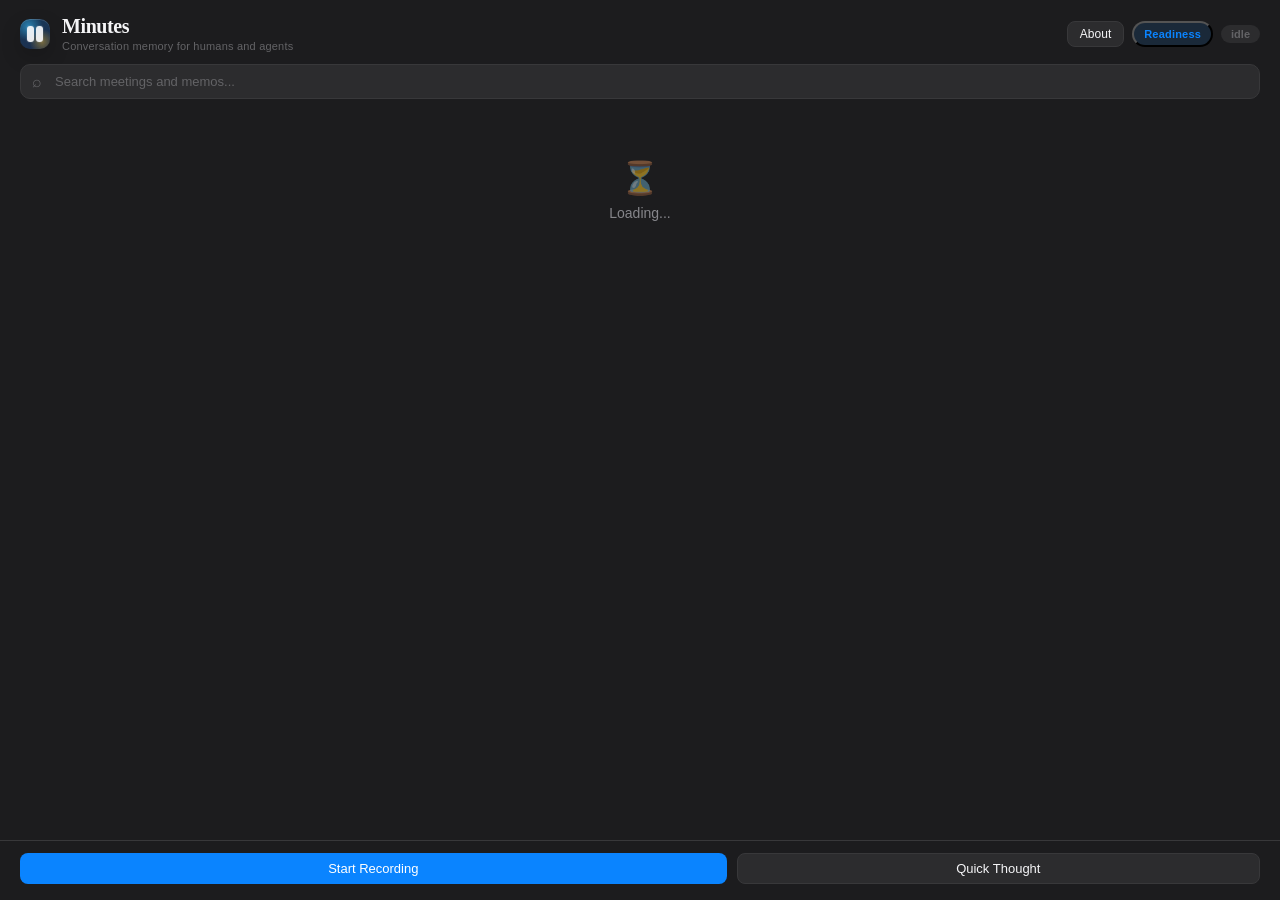
==== tauri/src/index.html @ fd3f61af "docs: clarify tray copy and paste fallback" ====
<!DOCTYPE html>
<html lang="en">
<head>
  <meta charset="UTF-8">
  <meta name="viewport" content="width=device-width, initial-scale=1.0">
  <title>Minutes</title>
  <style>
    * { margin: 0; padding: 0; box-sizing: border-box; }

    :root {
      --bg: #1c1c1e;
      --bg-elevated: #2c2c2e;
      --bg-hover: #38383a;
      --border: #38383a;
      --text: #f5f5f7;
      --text-secondary: #86868b;
      --text-tertiary: #636366;
      --accent: #0a84ff;
      --accent-hover: #409cff;
      --red: #ff453a;
      --red-bg: rgba(255, 69, 58, 0.12);
      --green: #30d158;
      --purple: #bf5af2;
      --radius: 10px;
      --font-sans: -apple-system, BlinkMacSystemFont, 'SF Pro Text', 'Helvetica Neue', sans-serif;
      --font-display: ui-serif, 'Iowan Old Style', 'Palatino Linotype', 'Book Antiqua', Georgia, serif;
      --font-mono: 'SF Mono', 'Menlo', monospace;
    }

    body {
      font-family: var(--font-sans);
      background: var(--bg);
      color: var(--text);
      height: 100vh;
      display: flex;
      flex-direction: column;
      overflow: hidden;
      -webkit-user-select: none;
      user-select: none;
    }

    /* ── Header ── */
    .header {
      display: flex;
      align-items: center;
      justify-content: space-between;
      padding: 16px 20px 12px;
      -webkit-app-region: drag;
    }

    .brand {
      display: flex;
      align-items: center;
      gap: 12px;
      min-width: 0;
    }

    .brand-mark {
      width: 30px;
      height: 30px;
      border-radius: 10px;
      background:
        radial-gradient(circle at 28% 25%, rgba(56, 189, 248, 0.55), transparent 45%),
        radial-gradient(circle at 74% 76%, rgba(251, 191, 36, 0.4), transparent 40%),
        linear-gradient(155deg, #173b5c 0%, #1d2c4a 100%);
      box-shadow:
        inset 0 1px 0 rgba(255,255,255,0.16),
        0 8px 20px rgba(0,0,0,0.18);
      position: relative;
      flex-shrink: 0;
    }

    .brand-mark::before,
    .brand-mark::after {
      content: "";
      position: absolute;
      top: 7px;
      width: 7px;
      height: 16px;
      border-radius: 3px;
      background: rgba(248, 250, 252, 0.92);
      box-shadow: 0 0 0 1px rgba(255,255,255,0.08);
    }

    .brand-mark::before { left: 7px; }
    .brand-mark::after { right: 7px; }

    .brand-copy {
      min-width: 0;
    }

    .brand-label {
      font-size: 20px;
      font-family: var(--font-display);
      font-weight: 700;
      letter-spacing: -0.4px;
      color: var(--text);
      line-height: 1;
    }

    .brand-sub {
      margin-top: 4px;
      font-size: 11px;
      letter-spacing: 0.2px;
      color: var(--text-tertiary);
      white-space: nowrap;
      overflow: hidden;
      text-overflow: ellipsis;
    }

    .header-actions {
      display: flex;
      align-items: center;
      gap: 8px;
      -webkit-app-region: no-drag;
    }

    .header-chip {
      display: none;
      align-items: center;
      gap: 6px;
      padding: 5px 10px;
      border-radius: 999px;
      background: rgba(255, 159, 10, 0.12);
      color: #ff9f0a;
      font-size: 11px;
      font-weight: 600;
      letter-spacing: 0.2px;
    }

    .header-chip.active { display: inline-flex; }

    .header-chip.readiness {
      display: inline-flex;
      background: rgba(10, 132, 255, 0.12);
      color: var(--accent);
    }

    .status-pill {
      font-size: 11px;
      font-weight: 600;
      padding: 3px 10px;
      border-radius: 12px;
      background: var(--bg-elevated);
      color: var(--text-tertiary);
      -webkit-app-region: no-drag;
    }

    .status-pill.recording {
      background: var(--red-bg);
      color: var(--red);
    }

    .status-pill.processing {
      background: rgba(10, 132, 255, 0.12);
      color: var(--accent);
    }

    /* ── Recording bar ── */
    .recording-bar {
      display: none;
      padding: 12px 20px;
      background: var(--red-bg);
      border-bottom: 1px solid rgba(255, 69, 58, 0.2);
      animation: recording-pulse 2s ease-in-out infinite;
    }

    .recording-bar.active { display: block; }

    @keyframes recording-pulse {
      0%, 100% { background: var(--red-bg); }
      50% { background: rgba(255, 69, 58, 0.18); }
    }

    .recording-bar .top-row {
      display: flex;
      align-items: center;
      justify-content: space-between;
      margin-bottom: 8px;
    }

    .recording-indicator {
      display: flex;
      align-items: center;
      gap: 8px;
      font-size: 13px;
      font-weight: 600;
      color: var(--red);
    }

    .recording-dot {
      width: 8px;
      height: 8px;
      border-radius: 50%;
      background: var(--red);
      animation: blink 1s step-end infinite;
    }

    @keyframes blink { 50% { opacity: 0; } }

    .recording-time {
      font-size: 13px;
      font-variant-numeric: tabular-nums;
      color: var(--text-secondary);
      font-family: var(--font-mono);
    }

    /* ── Audio visualizer ── */
    .audio-viz {
      display: flex;
      align-items: center;
      justify-content: center;
      gap: 2px;
      height: 28px;
      margin: 6px 0 8px;
    }

    .audio-viz .bar {
      width: 3px;
      border-radius: 2px;
      background: var(--red);
      opacity: 0.6;
      min-height: 3px;
      transition: height 0.08s ease-out;
    }

    .recording-actions {
      display: flex;
      gap: 8px;
    }

    .recording-actions .btn {
      flex: 1;
    }

    /* ── Processing bar ── */
    .processing-bar {
      display: none;
      padding: 12px 20px;
      background: rgba(10, 132, 255, 0.08);
      border-bottom: 1px solid rgba(10, 132, 255, 0.18);
    }

    .processing-bar.active { display: block; }

    .processing-row {
      display: flex;
      align-items: center;
      gap: 10px;
    }

    .processing-spinner {
      width: 14px;
      height: 14px;
      border: 2px solid rgba(10, 132, 255, 0.18);
      border-top-color: var(--accent);
      border-radius: 50%;
      animation: processing-spin 0.8s linear infinite;
      flex-shrink: 0;
    }

    @keyframes processing-spin {
      to { transform: rotate(360deg); }
    }

    .processing-copy {
      min-width: 0;
      flex: 1;
    }

    .processing-title {
      font-size: 13px;
      font-weight: 600;
      color: var(--accent);
      font-family: var(--font-display);
    }

    .processing-stage {
      font-size: 12px;
      color: var(--text-secondary);
      margin-top: 2px;
    }

    /* ── Output notice ── */
    .output-notice {
      display: none;
      padding: 12px 20px;
      background: rgba(48, 209, 88, 0.08);
      border-bottom: 1px solid rgba(48, 209, 88, 0.16);
    }

    .output-notice.active { display: block; }

    .output-notice.capture {
      background: rgba(255, 159, 10, 0.08);
      border-bottom-color: rgba(255, 159, 10, 0.16);
    }

    .output-notice-row {
      display: flex;
      align-items: flex-start;
      gap: 12px;
    }

    .output-notice-icon {
      width: 28px;
      height: 28px;
      border-radius: 999px;
      display: flex;
      align-items: center;
      justify-content: center;
      font-size: 14px;
      flex-shrink: 0;
      background: rgba(48, 209, 88, 0.16);
      color: var(--green);
    }

    .output-notice.capture .output-notice-icon {
      background: rgba(255, 159, 10, 0.16);
      color: #ff9f0a;
    }

    .output-notice-copy {
      min-width: 0;
      flex: 1;
    }

    .output-notice-title {
      font-size: 13px;
      font-weight: 600;
      color: var(--text);
    }

    .output-notice-detail {
      font-size: 12px;
      color: var(--text-secondary);
      margin-top: 3px;
      line-height: 1.45;
    }

    .output-notice-path {
      font-size: 11px;
      color: var(--text-tertiary);
      margin-top: 6px;
      font-family: var(--font-mono);
      word-break: break-all;
    }

    .output-notice-actions {
      display: flex;
      gap: 8px;
      flex-wrap: wrap;
      margin-top: 10px;
    }

    /* ── Quick note inline ── */
    .quick-note {
      display: none;
      padding: 0 20px 12px;
    }

    .quick-note.active { display: block; }

    .quick-note-row {
      display: flex;
      gap: 8px;
    }

    .quick-note-row input {
      flex: 1;
      padding: 7px 12px;
      border: 1px solid var(--border);
      border-radius: 8px;
      background: var(--bg-elevated);
      color: var(--text);
      font-family: inherit;
      font-size: 13px;
      outline: none;
      -webkit-user-select: text;
      user-select: text;
    }

    .quick-note-row input:focus {
      border-color: var(--accent);
      box-shadow: 0 0 0 3px rgba(10, 132, 255, 0.12);
    }

    .quick-note-row input::placeholder { color: var(--text-tertiary); }

    /* ── Search ── */
    .search-wrap {
      padding: 0 20px 12px;
    }

    .search-box {
      width: 100%;
      padding: 9px 12px 9px 34px;
      border: 1px solid var(--border);
      border-radius: var(--radius);
      background: var(--bg-elevated);
      color: var(--text);
      font-family: inherit;
      font-size: 13px;
      outline: none;
      -webkit-user-select: text;
      user-select: text;
    }

    .search-box:focus {
      border-color: var(--accent);
      box-shadow: 0 0 0 3px rgba(10, 132, 255, 0.12);
    }

    .search-box::placeholder { color: var(--text-tertiary); }

    .search-icon {
      position: relative;
    }

    .search-icon::before {
      content: "⌕";
      position: absolute;
      left: 32px;
      top: 9px;
      font-size: 16px;
      color: var(--text-tertiary);
      pointer-events: none;
      z-index: 1;
    }

    /* ── Meeting list ── */
    .meetings-scroll {
      flex: 1;
      overflow-y: auto;
      padding: 0 20px;
    }

    .meetings-scroll::-webkit-scrollbar { width: 6px; }
    .meetings-scroll::-webkit-scrollbar-track { background: transparent; }
    .meetings-scroll::-webkit-scrollbar-thumb {
      background: var(--bg-hover);
      border-radius: 3px;
    }

    .date-group {
      font-size: 11px;
      font-weight: 600;
      text-transform: uppercase;
      letter-spacing: 0.5px;
      color: var(--text-tertiary);
      padding: 12px 0 6px;
    }

    .date-group:first-child { padding-top: 4px; }

    .meeting-item {
      display: flex;
      align-items: center;
      justify-content: space-between;
      padding: 10px 12px;
      border-radius: 8px;
      cursor: pointer;
      transition: background 0.12s;
    }

    .meeting-item:hover { background: var(--bg-hover); }
    .meeting-item:active { background: #48484a; }

    .meeting-info { flex: 1; min-width: 0; }

    .meeting-title {
      font-size: 13px;
      font-weight: 600;
      color: var(--text);
      white-space: nowrap;
      overflow: hidden;
      text-overflow: ellipsis;
    }

    .meeting-meta {
      font-size: 11px;
      color: var(--text-secondary);
      margin-top: 2px;
    }

    .meeting-snippet {
      font-size: 12px;
      color: var(--text-secondary);
      margin-top: 6px;
      line-height: 1.45;
      display: -webkit-box;
      -webkit-line-clamp: 2;
      -webkit-box-orient: vertical;
      overflow: hidden;
    }

    .meeting-badge {
      font-size: 10px;
      font-weight: 600;
      padding: 2px 8px;
      border-radius: 10px;
      background: var(--bg-elevated);
      color: var(--text-secondary);
      flex-shrink: 0;
      margin-left: 8px;
    }

    .meeting-badge.memo {
      background: rgba(191, 90, 242, 0.12);
      color: var(--purple);
    }

    /* ── Meeting detail view ── */
    .detail-overlay {
      position: fixed;
      inset: 0;
      background: rgba(10, 10, 12, 0.68);
      backdrop-filter: blur(10px);
      -webkit-backdrop-filter: blur(10px);
      display: none;
      align-items: center;
      justify-content: center;
      padding: 20px;
      z-index: 120;
    }

    .detail-overlay.active { display: flex; }

    .detail-card {
      width: min(760px, 100%);
      max-height: calc(100vh - 40px);
      background: var(--bg);
      border: 1px solid var(--border);
      border-radius: 18px;
      overflow: hidden;
      display: flex;
      flex-direction: column;
      box-shadow: 0 24px 60px rgba(0, 0, 0, 0.4);
    }

    .detail-header {
      padding: 18px 20px 14px;
      border-bottom: 1px solid var(--border);
      display: flex;
      align-items: flex-start;
      justify-content: space-between;
      gap: 12px;
    }

    .detail-header-copy {
      min-width: 0;
      flex: 1;
    }

    .detail-title {
      font-size: 18px;
      font-family: var(--font-display);
      font-weight: 700;
      letter-spacing: -0.2px;
      color: var(--text);
      margin-bottom: 6px;
      white-space: nowrap;
      overflow: hidden;
      text-overflow: ellipsis;
    }

    .detail-meta {
      display: flex;
      flex-wrap: wrap;
      gap: 8px;
      font-size: 12px;
      color: var(--text-secondary);
    }

    .detail-meta-chip {
      padding: 3px 8px;
      border-radius: 999px;
      background: var(--bg-elevated);
      color: var(--text-secondary);
    }

    .detail-actions {
      display: flex;
      gap: 8px;
      flex-shrink: 0;
    }

    .detail-scroll {
      overflow-y: auto;
      padding: 0 20px 20px;
    }

    .detail-context {
      margin-top: 16px;
      padding: 12px 14px;
      border-radius: 12px;
      background: var(--bg-elevated);
      border: 1px solid var(--border);
    }

    .detail-context-label {
      font-size: 11px;
      font-weight: 700;
      letter-spacing: 0.5px;
      text-transform: uppercase;
      color: var(--text-tertiary);
      margin-bottom: 6px;
    }

    .detail-context-body {
      font-size: 13px;
      line-height: 1.5;
      color: var(--text-secondary);
      white-space: pre-wrap;
    }

    .detail-section {
      padding-top: 18px;
      border-top: 1px solid rgba(255, 255, 255, 0.04);
      margin-top: 18px;
    }

    .detail-section:first-child {
      border-top: none;
      margin-top: 0;
      padding-top: 18px;
    }

    .detail-section-title {
      font-size: 12px;
      font-weight: 700;
      letter-spacing: 0.5px;
      text-transform: uppercase;
      color: var(--text-tertiary);
      margin-bottom: 10px;
    }

    .detail-section-body {
      font-size: 13px;
      line-height: 1.55;
      color: var(--text-secondary);
      white-space: pre-wrap;
      word-break: break-word;
    }

    mark {
      background: rgba(255, 214, 10, 0.3);
      color: var(--text);
      padding: 0 2px;
      border-radius: 3px;
      box-decoration-break: clone;
      -webkit-box-decoration-break: clone;
    }

    .detail-empty {
      padding: 28px 20px;
      text-align: center;
      color: var(--text-tertiary);
      font-size: 12px;
    }

    .empty-state {
      text-align: center;
      padding: 48px 20px;
      color: var(--text-tertiary);
    }

    .empty-state .icon { font-size: 32px; margin-bottom: 8px; opacity: 0.5; }
    .empty-state .title { font-size: 14px; font-weight: 500; color: var(--text-secondary); }
    .empty-state .sub { font-size: 12px; margin-top: 4px; }

    /* ── About view ── */
    .about-overlay {
      position: fixed;
      inset: 0;
      background: rgba(8, 10, 16, 0.66);
      backdrop-filter: blur(12px);
      -webkit-backdrop-filter: blur(12px);
      display: none;
      align-items: center;
      justify-content: center;
      padding: 20px;
      z-index: 130;
    }

    .about-overlay.active { display: flex; }

    .about-card {
      width: min(520px, 100%);
      background: linear-gradient(180deg, rgba(22, 32, 50, 0.96), rgba(16, 24, 38, 0.96));
      border: 1px solid rgba(255,255,255,0.08);
      border-radius: 20px;
      box-shadow: 0 24px 60px rgba(0,0,0,0.42);
      padding: 22px 22px 20px;
      color: var(--text);
    }

    .about-top {
      display: flex;
      align-items: center;
      justify-content: space-between;
      gap: 12px;
      margin-bottom: 16px;
    }

    .about-brand {
      display: flex;
      align-items: center;
      gap: 14px;
      min-width: 0;
    }

    .about-copy h2 {
      font-size: 24px;
      font-family: var(--font-display);
      line-height: 1;
      letter-spacing: -0.4px;
      margin-bottom: 6px;
    }

    .about-copy p {
      font-size: 13px;
      color: var(--text-secondary);
      line-height: 1.45;
    }

    .about-grid {
      display: grid;
      grid-template-columns: repeat(2, minmax(0, 1fr));
      gap: 10px;
      margin-bottom: 16px;
    }

    .about-item {
      padding: 12px 12px 11px;
      border-radius: 14px;
      background: rgba(255,255,255,0.04);
      border: 1px solid rgba(255,255,255,0.06);
    }

    .about-item-title {
      font-size: 11px;
      font-weight: 700;
      letter-spacing: 0.5px;
      text-transform: uppercase;
      color: var(--text-tertiary);
      margin-bottom: 6px;
    }

    .about-item-body {
      font-size: 13px;
      color: var(--text-secondary);
      line-height: 1.45;
    }

    .about-footer {
      padding-top: 14px;
      border-top: 1px solid rgba(255,255,255,0.06);
      font-size: 12px;
      color: var(--text-tertiary);
      line-height: 1.45;
    }

    .about-controls {
      display: flex;
      align-items: center;
      justify-content: space-between;
      gap: 12px;
      margin-top: 14px;
      padding-top: 14px;
      border-top: 1px solid rgba(255,255,255,0.06);
    }

    .about-controls-copy {
      font-size: 12px;
      color: var(--text-secondary);
      line-height: 1.45;
    }

    .toggle-btn {
      width: auto;
      min-width: 94px;
    }

    .shortcut-select {
      width: 100%;
      margin-top: 8px;
      border-radius: 10px;
      border: 1px solid var(--border);
      background: var(--bg-elevated);
      color: var(--text);
      font: inherit;
      font-size: 12px;
      padding: 8px 10px;
    }

    .about-controls-group {
      flex: 1;
    }

    .about-controls-meta {
      margin-top: 8px;
      font-size: 11px;
      color: var(--text-tertiary);
      line-height: 1.45;
    }

    .about-controls-meta.error {
      color: #ff9f0a;
    }

    /* ── Readiness view ── */
    .readiness-overlay {
      position: fixed;
      inset: 0;
      background: rgba(8, 10, 16, 0.66);
      backdrop-filter: blur(12px);
      -webkit-backdrop-filter: blur(12px);
      display: none;
      align-items: center;
      justify-content: center;
      padding: 20px;
      z-index: 128;
    }

    .readiness-overlay.active { display: flex; }

    .readiness-card {
      width: min(720px, 100%);
      max-height: calc(100vh - 40px);
      background: var(--bg);
      border: 1px solid var(--border);
      border-radius: 18px;
      overflow: hidden;
      display: flex;
      flex-direction: column;
      box-shadow: 0 24px 60px rgba(0,0,0,0.4);
    }

    .readiness-header {
      padding: 18px 20px 14px;
      border-bottom: 1px solid var(--border);
      display: flex;
      align-items: flex-start;
      justify-content: space-between;
      gap: 12px;
    }

    .readiness-title {
      font-size: 18px;
      font-family: var(--font-display);
      font-weight: 700;
      letter-spacing: -0.2px;
      color: var(--text);
      margin-bottom: 6px;
    }

    .readiness-sub {
      font-size: 12px;
      color: var(--text-secondary);
      line-height: 1.45;
    }

    .readiness-scroll {
      overflow-y: auto;
      padding: 16px 20px 20px;
    }

    .readiness-list {
      display: grid;
      gap: 12px;
    }

    .readiness-item {
      padding: 14px;
      border-radius: 14px;
      background: var(--bg-elevated);
      border: 1px solid var(--border);
    }

    .readiness-item-top {
      display: flex;
      align-items: flex-start;
      justify-content: space-between;
      gap: 12px;
      margin-bottom: 8px;
    }

    .readiness-item-title {
      font-size: 14px;
      font-weight: 600;
      color: var(--text);
    }

    .readiness-item-detail {
      font-size: 12px;
      color: var(--text-secondary);
      line-height: 1.45;
    }

    .readiness-state {
      padding: 3px 8px;
      border-radius: 999px;
      font-size: 10px;
      font-weight: 700;
      letter-spacing: 0.4px;
      text-transform: uppercase;
      flex-shrink: 0;
      background: rgba(255,255,255,0.08);
      color: var(--text-secondary);
    }

    .readiness-state.ready {
      background: rgba(48, 209, 88, 0.12);
      color: var(--green);
    }

    .readiness-state.attention {
      background: rgba(255, 159, 10, 0.12);
      color: #ff9f0a;
    }

    .readiness-optional {
      font-size: 11px;
      color: var(--text-tertiary);
      margin-top: 8px;
      letter-spacing: 0.15px;
    }

    /* ── Recovery view ── */
    .recovery-overlay {
      position: fixed;
      inset: 0;
      background: rgba(8, 10, 16, 0.66);
      backdrop-filter: blur(12px);
      -webkit-backdrop-filter: blur(12px);
      display: none;
      align-items: center;
      justify-content: center;
      padding: 20px;
      z-index: 125;
    }

    .recovery-overlay.active { display: flex; }

    .recovery-card {
      width: min(760px, 100%);
      max-height: calc(100vh - 40px);
      background: var(--bg);
      border: 1px solid var(--border);
      border-radius: 18px;
      overflow: hidden;
      display: flex;
      flex-direction: column;
      box-shadow: 0 24px 60px rgba(0,0,0,0.4);
    }

    .recovery-header {
      padding: 18px 20px 14px;
      border-bottom: 1px solid var(--border);
      display: flex;
      align-items: flex-start;
      justify-content: space-between;
      gap: 12px;
    }

    .recovery-title {
      font-size: 18px;
      font-family: var(--font-display);
      font-weight: 700;
      letter-spacing: -0.2px;
      color: var(--text);
      margin-bottom: 6px;
    }

    .recovery-sub {
      font-size: 12px;
      color: var(--text-secondary);
      line-height: 1.45;
    }

    .recovery-scroll {
      overflow-y: auto;
      padding: 16px 20px 20px;
    }

    .recovery-empty {
      text-align: center;
      color: var(--text-tertiary);
      font-size: 12px;
      padding: 28px 8px;
    }

    .recovery-list {
      display: grid;
      gap: 12px;
    }

    .recovery-item {
      padding: 14px;
      border-radius: 14px;
      background: var(--bg-elevated);
      border: 1px solid var(--border);
    }

    .recovery-item-top {
      display: flex;
      align-items: flex-start;
      justify-content: space-between;
      gap: 12px;
      margin-bottom: 8px;
    }

    .recovery-item-title {
      font-size: 14px;
      font-weight: 600;
      color: var(--text);
    }

    .recovery-kind {
      padding: 3px 8px;
      border-radius: 999px;
      background: rgba(255, 159, 10, 0.12);
      color: #ff9f0a;
      font-size: 10px;
      font-weight: 700;
      letter-spacing: 0.4px;
      text-transform: uppercase;
      flex-shrink: 0;
    }

    .recovery-item-detail {
      font-size: 12px;
      color: var(--text-secondary);
      line-height: 1.45;
    }

    .recovery-item-path {
      font-size: 11px;
      color: var(--text-tertiary);
      margin-top: 8px;
      font-family: var(--font-mono);
      word-break: break-all;
    }

    .recovery-actions {
      display: flex;
      flex-wrap: wrap;
      gap: 8px;
      margin-top: 10px;
    }

    /* ── Footer ── */
    .footer {
      padding: 12px 20px 16px;
      border-top: 1px solid var(--border);
    }

    .footer-actions {
      display: grid;
      grid-template-columns: 1.35fr 1fr;
      gap: 10px;
    }

    .footer-actions .btn {
      width: 100%;
    }

    /* ── Buttons ── */
    .btn {
      padding: 7px 16px;
      border-radius: 8px;
      border: none;
      font-family: inherit;
      font-size: 13px;
      font-weight: 500;
      cursor: pointer;
      transition: all 0.12s;
      -webkit-app-region: no-drag;
    }

    .btn-primary {
      background: var(--accent);
      color: #fff;
      width: 100%;
    }

    .btn-primary:hover { background: var(--accent-hover); }
    .btn-primary:active { transform: scale(0.98); }

    .btn-danger {
      background: var(--red);
      color: #fff;
    }

    .btn-danger:hover { background: #ff6961; }

    .btn-secondary {
      background: var(--bg-elevated);
      color: var(--text);
      border: 1px solid var(--border);
    }

    .btn-secondary:hover { background: var(--bg-hover); }

    .btn-sm { padding: 5px 12px; font-size: 12px; }

    /* ── Upcoming meeting ── */
    .upcoming {
      display: flex;
      align-items: center;
      gap: 10px;
      padding: 10px 20px;
      background: rgba(10, 132, 255, 0.08);
      border-bottom: 1px solid rgba(10, 132, 255, 0.15);
    }

    .upcoming-icon { font-size: 16px; flex-shrink: 0; }

    .upcoming-info { flex: 1; min-width: 0; }

    .upcoming-title {
      font-size: 12px;
      font-weight: 500;
      color: var(--text);
      white-space: nowrap;
      overflow: hidden;
      text-overflow: ellipsis;
    }

    .upcoming-time {
      font-size: 11px;
      color: var(--accent);
      font-weight: 500;
    }
  </style>
</head>
<body>
  <!-- Header -->
  <div class="header">
    <div class="brand">
      <div class="brand-mark" aria-hidden="true"></div>
      <div class="brand-copy">
        <div class="brand-label">Minutes</div>
        <div class="brand-sub">Conversation memory for humans and agents</div>
      </div>
    </div>
    <div class="header-actions">
      <button class="btn btn-secondary btn-sm" id="btn-about">About</button>
      <button class="header-chip readiness" id="btn-readiness">Readiness</button>
      <button class="header-chip" id="btn-recovery">Recovery <span id="recovery-count">0</span></button>
      <span class="status-pill" id="status-pill">idle</span>
    </div>
  </div>

  <!-- Recording bar (hidden when not recording) -->
  <div class="recording-bar" id="recording-bar">
    <div class="top-row">
      <div class="recording-indicator">
        <span class="recording-dot"></span>
        <span id="recording-label">Recording</span>
      </div>
      <span class="recording-time" id="recording-time">0:00</span>
    </div>
    <div class="audio-viz" id="audio-viz"></div>
    <div class="recording-actions">
      <button class="btn btn-secondary btn-sm" id="btn-note-inline" title="Add a note">Add Note</button>
      <button class="btn btn-danger btn-sm" id="btn-stop">Stop Recording</button>
    </div>
  </div>

  <!-- Processing bar (hidden when not processing) -->
  <div class="processing-bar" id="processing-bar">
    <div class="processing-row">
      <div class="processing-spinner" aria-hidden="true"></div>
      <div class="processing-copy">
        <div class="processing-title" id="processing-title">Processing recording</div>
        <div class="processing-stage" id="processing-stage">Preparing transcript...</div>
      </div>
    </div>
  </div>

  <!-- Output notice -->
  <div class="output-notice" id="output-notice">
    <div class="output-notice-row">
      <div class="output-notice-icon" id="output-notice-icon">✓</div>
      <div class="output-notice-copy">
        <div class="output-notice-title" id="output-notice-title">Saved meeting</div>
        <div class="output-notice-detail" id="output-notice-detail"></div>
        <div class="output-notice-path" id="output-notice-path"></div>
        <div class="output-notice-actions">
          <button class="btn btn-secondary btn-sm" id="btn-open-output">Open</button>
          <button class="btn btn-secondary btn-sm" id="btn-open-output-folder">Show in Finder</button>
          <button class="btn btn-secondary btn-sm" id="btn-dismiss-output">Dismiss</button>
        </div>
      </div>
    </div>
  </div>

  <!-- Quick note (shown when "Add Note" clicked during recording) -->
  <div class="quick-note" id="quick-note">
    <div class="quick-note-row">
      <input type="text" id="note-inline-input" placeholder="Quick note..." />
      <button class="btn btn-secondary btn-sm" id="btn-note-save">Save</button>
    </div>
  </div>

  <!-- Search -->
  <div class="search-wrap search-icon">
    <input class="search-box" type="text" placeholder="Search meetings and memos..." id="search-input" />
  </div>

  <!-- Upcoming meeting suggestion -->
  <div class="upcoming" id="upcoming" style="display: none;">
    <div class="upcoming-icon">📅</div>
    <div class="upcoming-info">
      <div class="upcoming-title" id="upcoming-title"></div>
      <div class="upcoming-time" id="upcoming-time"></div>
    </div>
    <button class="btn btn-primary btn-sm" id="btn-record-upcoming">Record</button>
  </div>

  <!-- Meeting list -->
  <div class="meetings-scroll" id="meetings-scroll">
    <div class="empty-state">
      <div class="icon">⏳</div>
      <div class="title">Loading...</div>
    </div>
  </div>

  <!-- Footer -->
  <div class="footer" id="footer">
    <div class="footer-actions">
      <button class="btn btn-primary" id="btn-record">Start Recording</button>
      <button class="btn btn-secondary" id="btn-quick-thought">Quick Thought</button>
    </div>
  </div>

  <!-- In-app meeting detail view -->
  <div class="detail-overlay" id="detail-overlay">
    <div class="detail-card" role="dialog" aria-modal="true" aria-labelledby="detail-title">
      <div class="detail-header">
        <div class="detail-header-copy">
          <div class="detail-title" id="detail-title">Meeting</div>
          <div class="detail-meta" id="detail-meta"></div>
        </div>
        <div class="detail-actions">
          <button class="btn btn-secondary btn-sm" id="btn-open-external">Open in Editor</button>
          <button class="btn btn-secondary btn-sm" id="btn-detail-close">Close</button>
        </div>
      </div>
      <div class="detail-scroll" id="detail-scroll">
        <div class="detail-empty">Select a meeting to view transcript and notes.</div>
      </div>
    </div>
  </div>

  <!-- Readiness -->
  <div class="readiness-overlay" id="readiness-overlay">
    <div class="readiness-card" role="dialog" aria-modal="true" aria-labelledby="readiness-title">
      <div class="readiness-header">
        <div>
          <div class="readiness-title" id="readiness-title">Readiness Center</div>
          <div class="readiness-sub">This view only reports what Minutes can verify right now. Optional items stay optional, and unknown states are never hidden behind fake confidence.</div>
        </div>
        <button class="btn btn-secondary btn-sm" id="btn-readiness-close">Close</button>
      </div>
      <div class="readiness-scroll" id="readiness-scroll"></div>
    </div>
  </div>

  <!-- Recovery -->
  <div class="recovery-overlay" id="recovery-overlay">
    <div class="recovery-card" role="dialog" aria-modal="true" aria-labelledby="recovery-title">
      <div class="recovery-header">
        <div>
          <div class="recovery-title" id="recovery-title">Recovery Center</div>
          <div class="recovery-sub">Retry preserved captures and watched files that failed to process, or open them directly in Finder.</div>
        </div>
        <button class="btn btn-secondary btn-sm" id="btn-recovery-close">Close</button>
      </div>
      <div class="recovery-scroll" id="recovery-scroll">
        <div class="recovery-empty">No recovery items right now.</div>
      </div>
    </div>
  </div>

  <!-- About -->
  <div class="about-overlay" id="about-overlay">
    <div class="about-card" role="dialog" aria-modal="true" aria-labelledby="about-title">
      <div class="about-top">
        <div class="about-brand">
          <div class="brand-mark" aria-hidden="true"></div>
          <div class="about-copy">
            <h2 id="about-title">Minutes</h2>
            <p>Local-first conversation memory that stays useful in the tray, the terminal, and inside agent workflows.</p>
          </div>
        </div>
        <button class="btn btn-secondary btn-sm" id="btn-about-close">Close</button>
      </div>
      <div class="about-grid">
        <div class="about-item">
          <div class="about-item-title">Capture</div>
          <div class="about-item-body">Meetings, memos, and thoughts become structured markdown instead of disappearing into app state.</div>
        </div>
        <div class="about-item">
          <div class="about-item-title">Search</div>
          <div class="about-item-body">Timeline, transcript, action items, and context stay queryable across desktop, CLI, and MCP surfaces.</div>
        </div>
        <div class="about-item">
          <div class="about-item-title">Local First</div>
          <div class="about-item-body">Audio capture and storage stay on your machine unless you explicitly opt into external model services.</div>
        </div>
        <div class="about-item">
          <div class="about-item-title">Agent Native</div>
          <div class="about-item-body">Built to work well with Claude Desktop, Claude Code, Cowork, Codex, and other tool-calling assistants.</div>
        </div>
      </div>
      <div class="about-footer">
        Minutes is open source, markdown-backed, and designed so the artifact remains valuable even outside this app. Power-user tray actions copy the latest summary or transcript and try to paste it into your previous app when macOS automation allows it.
      </div>
      <div class="about-controls">
        <div class="about-controls-copy">
          Show native completion notifications when processing finishes in the background.
        </div>
        <button class="btn btn-secondary btn-sm toggle-btn" id="btn-toggle-notifications">On</button>
      </div>
      <div class="about-controls">
        <div class="about-controls-copy">
          Play original Minutes cues for start, stop, complete, and error events.
        </div>
        <button class="btn btn-secondary btn-sm toggle-btn" id="btn-toggle-cues">On</button>
      </div>
      <div class="about-controls">
        <div class="about-controls-group">
          <div class="about-controls-copy">
            Opt-in global shortcut for quick-thought capture. Hold to record a short thought, or tap to lock recording hands-free and tap again to stop.
          </div>
          <select class="shortcut-select" id="select-hotkey-shortcut"></select>
          <div class="about-controls-meta" id="hotkey-status">Off by default. If the shortcut is already owned by another app, Minutes leaves it disabled.</div>
        </div>
        <button class="btn btn-secondary btn-sm toggle-btn" id="btn-toggle-hotkey">Off</button>
      </div>
    </div>
  </div>

  <style>
    .onboarding-content {
      width: 100%;
      max-width: 420px;
      margin: 0 auto;
      text-align: center;
    }

    .onboarding-icon { font-size: 48px; margin-bottom: 12px; }

    .onboarding-content h2 {
      font-size: 22px;
      font-weight: 700;
      margin-bottom: 6px;
    }

    .onboarding-sub {
      font-size: 13px;
      color: var(--text-secondary);
      margin-bottom: 24px;
    }

    .onboarding-steps { text-align: left; }

    .onboarding-step {
      padding: 14px 16px;
      border: 1px solid var(--border);
      border-radius: var(--radius);
      margin-bottom: 12px;
    }

    .onboarding-step.disabled { opacity: 0.4; pointer-events: none; }
    .onboarding-step.done { border-color: var(--green); }

    .step-header {
      display: flex;
      align-items: center;
      gap: 10px;
      margin-bottom: 10px;
    }

    .step-num {
      width: 22px;
      height: 22px;
      border-radius: 50%;
      background: var(--bg-elevated);
      color: var(--text-secondary);
      font-size: 11px;
      font-weight: 700;
      display: flex;
      align-items: center;
      justify-content: center;
      flex-shrink: 0;
    }

    .onboarding-step.done .step-num {
      background: var(--green);
      color: #000;
    }

    .step-title { font-size: 14px; font-weight: 500; flex: 1; }

    .step-status {
      font-size: 11px;
      color: var(--green);
      font-weight: 600;
    }

    .step-body { padding-left: 32px; }
    .step-body p { font-size: 12px; color: var(--text-secondary); margin-bottom: 10px; }

    .model-options { display: flex; flex-direction: column; gap: 6px; }
    .model-btn { text-align: left; }

    .download-progress { margin-top: 10px; }

    .progress-bar {
      height: 4px;
      background: var(--bg-elevated);
      border-radius: 2px;
      overflow: hidden;
      margin-bottom: 6px;
    }

    .progress-fill {
      height: 100%;
      background: var(--accent);
      border-radius: 2px;
      width: 0%;
      transition: width 0.3s ease;
    }

    .progress-text { font-size: 11px; color: var(--text-secondary); }
  </style>

  <script>
    const { invoke } = window.__TAURI__.core;

    const statusPill = document.getElementById('status-pill');
    const recordingBar = document.getElementById('recording-bar');
    const recordingLabel = document.getElementById('recording-label');
    const processingBar = document.getElementById('processing-bar');
    const processingTitle = document.getElementById('processing-title');
    const recordingTime = document.getElementById('recording-time');
    const processingStage = document.getElementById('processing-stage');
    const outputNotice = document.getElementById('output-notice');
    const outputNoticeIcon = document.getElementById('output-notice-icon');
    const outputNoticeTitle = document.getElementById('output-notice-title');
    const outputNoticeDetail = document.getElementById('output-notice-detail');
    const outputNoticePath = document.getElementById('output-notice-path');
    const quickNote = document.getElementById('quick-note');
    const noteInput = document.getElementById('note-inline-input');
    const footer = document.getElementById('footer');
    const meetingsScroll = document.getElementById('meetings-scroll');
    const searchInput = document.getElementById('search-input');
    const detailOverlay = document.getElementById('detail-overlay');
    const detailTitle = document.getElementById('detail-title');
    const detailMeta = document.getElementById('detail-meta');
    const detailScroll = document.getElementById('detail-scroll');
    const openExternalBtn = document.getElementById('btn-open-external');
    const aboutOverlay = document.getElementById('about-overlay');
    const notificationToggle = document.getElementById('btn-toggle-notifications');
    const cueToggle = document.getElementById('btn-toggle-cues');
    const hotkeyToggle = document.getElementById('btn-toggle-hotkey');
    const hotkeySelect = document.getElementById('select-hotkey-shortcut');
    const hotkeyStatus = document.getElementById('hotkey-status');
    const readinessOverlay = document.getElementById('readiness-overlay');
    const readinessButton = document.getElementById('btn-readiness');
    const readinessScroll = document.getElementById('readiness-scroll');
    const recoveryOverlay = document.getElementById('recovery-overlay');
    const recoveryButton = document.getElementById('btn-recovery');
    const recoveryCount = document.getElementById('recovery-count');
    const recoveryScroll = document.getElementById('recovery-scroll');
    const quickThoughtButton = document.getElementById('btn-quick-thought');

    let isRecording = false;
    let isProcessing = false;
    let currentMeetingPath = null;
    let currentMeetingDetail = null;
    let activeSearchQuery = '';
    let currentSetup = null;
    let latestOutput = null;
    let readinessItems = [];
    let recoveryItems = [];
    let notifyOnCompletion = true;
    let playCaptureCues = true;
    let hotkeyEnabled = false;
    let hotkeyShortcut = 'CmdOrCtrl+Shift+M';
    let lastOutputKey = null;
    let pollInterval = null;
    const NUM_BARS = 32;
    const audioViz = document.getElementById('audio-viz');
    const cues = {
      start: new Audio('audio/cue-start.wav'),
      stop: new Audio('audio/cue-stop.wav'),
      complete: new Audio('audio/cue-complete.wav'),
      error: new Audio('audio/cue-error.wav'),
    };

    // Create visualizer bars
    for (let i = 0; i < NUM_BARS; i++) {
      const bar = document.createElement('div');
      bar.className = 'bar';
      bar.style.height = '3px';
      audioViz.appendChild(bar);
    }

    // History for smooth animation
    const barHeights = new Array(NUM_BARS).fill(3);

    function updateViz(level) {
      const bars = audioViz.children;
      // Shift bars left, add new value at end
      for (let i = 0; i < NUM_BARS - 1; i++) {
        barHeights[i] = barHeights[i + 1];
      }
      // Map 0-100 to 3-28px with some randomness for natural feel
      const jitter = level > 5 ? (Math.random() - 0.5) * level * 0.3 : 0;
      barHeights[NUM_BARS - 1] = Math.max(3, Math.min(28, (level / 100) * 28 + jitter));

      for (let i = 0; i < NUM_BARS; i++) {
        bars[i].style.height = barHeights[i] + 'px';
        bars[i].style.opacity = barHeights[i] > 4 ? '0.7' : '0.3';
      }
    }

    function playCue(name) {
      if (!playCaptureCues) return;
      const cue = cues[name];
      if (!cue) return;
      try {
        cue.currentTime = 0;
        cue.play().catch(() => {});
      } catch (_) {}
    }

    function currentModeLabel(mode) {
      return mode === 'quick-thought' ? 'Quick Thought' : 'Recording';
    }

    function currentProcessingTitle(mode) {
      return mode === 'quick-thought' ? 'Processing quick thought' : 'Processing recording';
    }

    // ── Status polling ──
    async function checkStatus() {
      try {
        const status = await invoke('cmd_status');
        const wasRecording = isRecording;
        const wasProcessing = isProcessing;
        const mode = status.recordingMode || 'meeting';
        isRecording = status.recording;
        isProcessing = !!status.processing;
        updateOutputNotice(status.latestOutput);

        if (isRecording) {
          statusPill.className = 'status-pill recording';
          statusPill.textContent = mode === 'quick-thought' ? 'quick thought' : 'recording';
          recordingLabel.textContent = currentModeLabel(mode);
          recordingBar.classList.add('active');
          processingBar.classList.remove('active');
          footer.style.display = 'none';
          if (status.elapsed) recordingTime.textContent = status.elapsed;
          updateViz(status.audioLevel || 0);

          // Speed up polling when recording starts
          if (!wasRecording && !wasProcessing) {
            startFastPoll();
            playCue('start');
          }
        } else if (isProcessing) {
          statusPill.className = 'status-pill processing';
          statusPill.textContent = 'processing';
          processingTitle.textContent = currentProcessingTitle(mode);
          recordingBar.classList.remove('active');
          processingBar.classList.add('active');
          footer.style.display = 'none';
          processingStage.textContent = status.processingStage || 'Preparing transcript...';

          if (!wasRecording && !wasProcessing) {
            startFastPoll();
          }
          if (wasRecording) {
            playCue('stop');
          }
        } else {
          statusPill.className = 'status-pill';
          statusPill.textContent = 'idle';
          recordingLabel.textContent = 'Recording';
          processingTitle.textContent = 'Processing recording';
          recordingBar.classList.remove('active');
          processingBar.classList.remove('active');
          quickNote.classList.remove('active');
          footer.style.display = '';

          // Slow down polling when recording/processing stops
          if (wasRecording || wasProcessing) {
            stopFastPoll();
            loadMeetings(); // Refresh list
          }
        }
      } catch (e) {
        console.error('Status:', e);
      }
    }

    function startFastPoll() {
      stopFastPoll();
      pollInterval = setInterval(checkStatus, 150);
    }

    function stopFastPoll() {
      if (pollInterval) { clearInterval(pollInterval); pollInterval = null; }
    }

    function updateOutputNotice(notice) {
      latestOutput = notice || null;
      if (!notice) {
        outputNotice.classList.remove('active', 'capture');
        lastOutputKey = null;
        return;
      }

      const isCapture = notice.kind === 'preserved-capture';
      const nextKey = `${notice.kind}:${notice.path}`;
      if (nextKey !== lastOutputKey) {
        playCue(isCapture ? 'error' : 'complete');
        lastOutputKey = nextKey;
      }
      outputNotice.classList.toggle('capture', isCapture);
      outputNotice.classList.add('active');
      outputNoticeIcon.textContent = isCapture ? '!' : '✓';
      outputNoticeTitle.textContent = notice.title || (isCapture ? 'Capture preserved' : 'Saved meeting');
      outputNoticeDetail.textContent = notice.detail || '';
      outputNoticePath.textContent = notice.path || '';
      document.getElementById('btn-open-output').textContent = isCapture ? 'Open Capture' : 'Open Meeting';
    }

    function setNotificationToggle(enabled) {
      notifyOnCompletion = enabled;
      notificationToggle.textContent = enabled ? 'On' : 'Off';
      notificationToggle.classList.toggle('btn-primary', enabled);
      notificationToggle.classList.toggle('btn-secondary', !enabled);
      localStorage.setItem('minutes.notifyOnCompletion', enabled ? 'true' : 'false');
    }

    function setCueToggle(enabled) {
      playCaptureCues = enabled;
      cueToggle.textContent = enabled ? 'On' : 'Off';
      cueToggle.classList.toggle('btn-primary', enabled);
      cueToggle.classList.toggle('btn-secondary', !enabled);
      localStorage.setItem('minutes.playCaptureCues', enabled ? 'true' : 'false');
    }

    function setHotkeyStatus(text, isError = false) {
      hotkeyStatus.textContent = text;
      hotkeyStatus.classList.toggle('error', isError);
    }

    function setHotkeyToggle(enabled) {
      hotkeyEnabled = enabled;
      hotkeyToggle.textContent = enabled ? 'On' : 'Off';
      hotkeyToggle.classList.toggle('btn-primary', enabled);
      hotkeyToggle.classList.toggle('btn-secondary', !enabled);
      localStorage.setItem('minutes.globalHotkeyEnabled', enabled ? 'true' : 'false');
      setHotkeyStatus(
        enabled
          ? `Enabled for ${hotkeyShortcut}. Hold to record, or tap to lock and tap again to stop.`
          : 'Off by default. If another app already owns the shortcut, Minutes leaves it disabled.',
        false
      );
    }

    function applyHotkeySettings(settings) {
      hotkeySelect.replaceChildren();
      for (const choice of settings.choices || []) {
        const option = document.createElement('option');
        option.value = choice.value;
        option.textContent = choice.label;
        hotkeySelect.appendChild(option);
      }

      hotkeyShortcut = settings.shortcut || hotkeyShortcut;
      hotkeySelect.value = hotkeyShortcut;
      setHotkeyToggle(!!settings.enabled);
    }

    async function syncHotkey(enabled, shortcut) {
      try {
        const settings = await invoke('cmd_set_global_hotkey', { enabled, shortcut });
        hotkeyShortcut = settings.shortcut;
        localStorage.setItem('minutes.globalHotkeyShortcut', hotkeyShortcut);
        applyHotkeySettings(settings);
      } catch (e) {
        console.error('Set hotkey:', e);
        hotkeyEnabled = false;
        localStorage.setItem('minutes.globalHotkeyEnabled', 'false');
        hotkeyToggle.textContent = 'Off';
        hotkeyToggle.classList.remove('btn-primary');
        hotkeyToggle.classList.add('btn-secondary');
        setHotkeyStatus(String(e), true);
      }
    }

    async function loadHotkeySettings() {
      try {
        const settings = await invoke('cmd_global_hotkey_settings');
        hotkeyShortcut =
          localStorage.getItem('minutes.globalHotkeyShortcut') || settings.shortcut || hotkeyShortcut;
        const storedEnabled = localStorage.getItem('minutes.globalHotkeyEnabled');
        const desiredEnabled = storedEnabled === null ? !!settings.enabled : storedEnabled === 'true';
        await syncHotkey(desiredEnabled, hotkeyShortcut);
      } catch (e) {
        console.error('Load hotkey settings:', e);
        setHotkeyStatus('Global shortcut is unavailable right now.', true);
      }
    }

    function closeReadiness() {
      readinessOverlay.classList.remove('active');
    }

    function closeRecovery() {
      recoveryOverlay.classList.remove('active');
    }

    async function loadReadinessItems() {
      try {
        readinessItems = await invoke('cmd_permission_center');
      } catch (e) {
        console.error('Readiness items:', e);
        readinessItems = [];
      }

      readinessScroll.replaceChildren();
      const list = document.createElement('div');
      list.className = 'readiness-list';

      for (const item of readinessItems) {
        const card = document.createElement('div');
        card.className = 'readiness-item';

        const top = document.createElement('div');
        top.className = 'readiness-item-top';

        const title = document.createElement('div');
        title.className = 'readiness-item-title';
        title.textContent = item.label;

        const state = document.createElement('div');
        state.className = `readiness-state ${item.state}`;
        state.textContent = item.state;

        top.appendChild(title);
        top.appendChild(state);

        const detail = document.createElement('div');
        detail.className = 'readiness-item-detail';
        detail.textContent = item.detail;

        card.appendChild(top);
        card.appendChild(detail);

        if (item.optional) {
          const optional = document.createElement('div');
          optional.className = 'readiness-optional';
          optional.textContent = 'Optional';
          card.appendChild(optional);
        }

        list.appendChild(card);
      }

      readinessScroll.appendChild(list);
    }

    async function loadRecoveryItems() {
      try {
        recoveryItems = await invoke('cmd_recovery_items');
      } catch (e) {
        console.error('Recovery items:', e);
        recoveryItems = [];
      }

      recoveryCount.textContent = recoveryItems.length;
      recoveryButton.classList.toggle('active', recoveryItems.length > 0);

      recoveryScroll.replaceChildren();
      if (!recoveryItems.length) {
        const empty = document.createElement('div');
        empty.className = 'recovery-empty';
        empty.textContent = 'No recovery items right now.';
        recoveryScroll.appendChild(empty);
        return;
      }

      const list = document.createElement('div');
      list.className = 'recovery-list';

      for (const item of recoveryItems) {
        const card = document.createElement('div');
        card.className = 'recovery-item';

        const top = document.createElement('div');
        top.className = 'recovery-item-top';

        const title = document.createElement('div');
        title.className = 'recovery-item-title';
        title.textContent = item.title || 'Recovery item';

        const kind = document.createElement('div');
        kind.className = 'recovery-kind';
        kind.textContent = item.kind.replace(/-/g, ' ');

        top.appendChild(title);
        top.appendChild(kind);

        const detail = document.createElement('div');
        detail.className = 'recovery-item-detail';
        detail.textContent = item.detail;

        const path = document.createElement('div');
        path.className = 'recovery-item-path';
        path.textContent = item.path;

        const actions = document.createElement('div');
        actions.className = 'recovery-actions';

        const retry = document.createElement('button');
        retry.className = 'btn btn-secondary btn-sm';
        retry.textContent = item.retry_type === 'memo' ? 'Retry as Memo' : 'Retry as Meeting';
        retry.addEventListener('click', async () => {
          try {
            const notice = await invoke('cmd_retry_recovery', {
              path: item.path,
              contentType: item.retry_type
            });
            updateOutputNotice(notice);
            closeRecovery();
            loadMeetings();
            loadRecoveryItems();
          } catch (e) {
            console.error('Retry recovery:', e);
          }
        });

        const open = document.createElement('button');
        open.className = 'btn btn-secondary btn-sm';
        open.textContent = 'Open';
        open.addEventListener('click', async () => {
          try {
            await invoke('cmd_open_file', { path: item.path });
          } catch (e) {
            console.error('Open recovery item:', e);
          }
        });

        const folder = document.createElement('button');
        folder.className = 'btn btn-secondary btn-sm';
        folder.textContent = 'Show in Finder';
        folder.addEventListener('click', async () => {
          try {
            const parent = item.path.slice(0, item.path.lastIndexOf('/'));
            await invoke('cmd_open_file', { path: parent });
          } catch (e) {
            console.error('Open recovery folder:', e);
          }
        });

        actions.appendChild(retry);
        actions.appendChild(open);
        actions.appendChild(folder);

        card.appendChild(top);
        card.appendChild(detail);
        card.appendChild(path);
        card.appendChild(actions);
        list.appendChild(card);
      }

      recoveryScroll.appendChild(list);
    }

    // ── Recording controls ──
    document.getElementById('btn-record').addEventListener('click', async () => {
      try {
        await invoke('cmd_start_recording');
      } catch (e) {
        console.error('Record:', e);
      }
    });

    quickThoughtButton.addEventListener('click', async () => {
      try {
        await invoke('cmd_start_recording', { mode: 'quick-thought' });
      } catch (e) {
        console.error('Quick thought:', e);
      }
    });

    document.getElementById('btn-stop').addEventListener('click', async () => {
      try {
        await invoke('cmd_stop_recording');
      } catch (e) {
        console.error('Stop:', e);
      }
    });

    document.getElementById('btn-open-output').addEventListener('click', async () => {
      if (!latestOutput?.path) return;
      try {
        await invoke('cmd_open_file', { path: latestOutput.path });
      } catch (e) {
        console.error('Open output:', e);
      }
    });

    document.getElementById('btn-open-output-folder').addEventListener('click', async () => {
      if (!latestOutput?.path) return;
      try {
        const folder = latestOutput.path.slice(0, latestOutput.path.lastIndexOf('/'));
        await invoke('cmd_open_file', { path: folder });
      } catch (e) {
        console.error('Open folder:', e);
      }
    });

    document.getElementById('btn-dismiss-output').addEventListener('click', async () => {
      try {
        await invoke('cmd_clear_latest_output');
        updateOutputNotice(null);
      } catch (e) {
        console.error('Dismiss output:', e);
      }
    });

    readinessButton.addEventListener('click', () => {
      readinessOverlay.classList.add('active');
    });
    document.getElementById('btn-readiness-close').addEventListener('click', closeReadiness);
    readinessOverlay.addEventListener('click', (e) => {
      if (e.target === readinessOverlay) closeReadiness();
    });

    notificationToggle.addEventListener('click', async () => {
      const next = !notifyOnCompletion;
      try {
        await invoke('cmd_set_completion_notifications', { enabled: next });
        setNotificationToggle(next);
      } catch (e) {
        console.error('Set notifications:', e);
      }
    });

    cueToggle.addEventListener('click', () => {
      setCueToggle(!playCaptureCues);
    });

    hotkeyToggle.addEventListener('click', async () => {
      await syncHotkey(!hotkeyEnabled, hotkeySelect.value || hotkeyShortcut);
    });

    hotkeySelect.addEventListener('change', async () => {
      await syncHotkey(hotkeyEnabled, hotkeySelect.value || hotkeyShortcut);
    });

    recoveryButton.addEventListener('click', () => {
      recoveryOverlay.classList.add('active');
    });
    document.getElementById('btn-recovery-close').addEventListener('click', closeRecovery);
    recoveryOverlay.addEventListener('click', (e) => {
      if (e.target === recoveryOverlay) closeRecovery();
    });

    // ── Inline note ──
    document.getElementById('btn-note-inline').addEventListener('click', () => {
      quickNote.classList.toggle('active');
      if (quickNote.classList.contains('active')) {
        noteInput.focus();
      }
    });

    async function saveInlineNote() {
      const text = noteInput.value.trim();
      if (!text) return;
      try {
        await invoke('cmd_add_note', { text });
        noteInput.value = '';
        quickNote.classList.remove('active');
      } catch (e) {
        console.error('Note:', e);
      }
    }

    document.getElementById('btn-note-save').addEventListener('click', saveInlineNote);
    noteInput.addEventListener('keydown', (e) => {
      if (e.key === 'Enter') { e.preventDefault(); saveInlineNote(); }
      if (e.key === 'Escape') { quickNote.classList.remove('active'); }
    });

    // ── Meeting list ──
    function groupByDate(meetings) {
      const groups = {};
      const today = new Date();
      const yesterday = new Date(today);
      yesterday.setDate(yesterday.getDate() - 1);

      for (const m of meetings) {
        const d = new Date(m.date || m.path);
        let label;
        if (d.toDateString() === today.toDateString()) label = 'Today';
        else if (d.toDateString() === yesterday.toDateString()) label = 'Yesterday';
        else label = d.toLocaleDateString('en-US', { month: 'long', day: 'numeric', year: 'numeric' });

        if (!groups[label]) groups[label] = [];
        groups[label].push(m);
      }
      return groups;
    }

    function formatTime(dateStr) {
      if (!dateStr) return '';
      try {
        return new Date(dateStr).toLocaleTimeString('en-US', {
          hour: 'numeric', minute: '2-digit'
        });
      } catch { return ''; }
    }

    function formatDetailDate(dateStr) {
      if (!dateStr) return '';
      try {
        return new Date(dateStr).toLocaleString('en-US', {
          month: 'short',
          day: 'numeric',
          hour: 'numeric',
          minute: '2-digit'
        });
      } catch { return ''; }
    }

    function escapeRegex(text) {
      return text.replace(/[.*+?^${}()|[\]\\]/g, '\\$&');
    }

    function searchTerms(query) {
      return [...new Set(
        query
          .trim()
          .split(/\s+/)
          .map(term => term.trim())
          .filter(Boolean)
      )];
    }

    function buildHighlightedFragment(text, query) {
      const fragment = document.createDocumentFragment();
      const terms = searchTerms(query);

      if (!text || terms.length === 0) {
        fragment.appendChild(document.createTextNode(text || ''));
        return fragment;
      }

      const regex = new RegExp(`(${terms.map(escapeRegex).join('|')})`, 'gi');
      let lastIndex = 0;

      for (const match of text.matchAll(regex)) {
        const index = match.index ?? 0;
        if (index > lastIndex) {
          fragment.appendChild(document.createTextNode(text.slice(lastIndex, index)));
        }

        const mark = document.createElement('mark');
        mark.textContent = match[0];
        fragment.appendChild(mark);
        lastIndex = index + match[0].length;
      }

      if (lastIndex < text.length) {
        fragment.appendChild(document.createTextNode(text.slice(lastIndex)));
      }

      return fragment;
    }

    function setHighlightedText(element, text, query) {
      element.replaceChildren(buildHighlightedFragment(text || '', query));
    }

    function closeDetailView() {
      detailOverlay.classList.remove('active');
      currentMeetingPath = null;
      currentMeetingDetail = null;
    }

    function closeAbout() {
      aboutOverlay.classList.remove('active');
    }

    function renderDetailSections(detail) {
      currentMeetingDetail = detail;
      detailTitle.textContent = detail.title || 'Untitled';
      detailMeta.replaceChildren();
      detailScroll.replaceChildren();
      currentMeetingPath = detail.path;

      const chips = [
        formatDetailDate(detail.date),
        detail.duration,
        detail.content_type,
        detail.status && detail.status !== 'complete' ? detail.status : null,
        detail.calendar_event || null,
        detail.attendees && detail.attendees.length ? `${detail.attendees.length} attendee${detail.attendees.length === 1 ? '' : 's'}` : null
      ].filter(Boolean);

      for (const chipText of chips) {
        const chip = document.createElement('span');
        chip.className = 'detail-meta-chip';
        chip.textContent = chipText;
        detailMeta.appendChild(chip);
      }

      if (detail.context) {
        const contextCard = document.createElement('div');
        contextCard.className = 'detail-context';

        const label = document.createElement('div');
        label.className = 'detail-context-label';
        label.textContent = 'Context';

        const body = document.createElement('div');
        body.className = 'detail-context-body';
        setHighlightedText(body, detail.context, activeSearchQuery);

        contextCard.appendChild(label);
        contextCard.appendChild(body);
        detailScroll.appendChild(contextCard);
      }

      if (!detail.sections || detail.sections.length === 0) {
        const empty = document.createElement('div');
        empty.className = 'detail-empty';
        empty.textContent = 'No transcript content available for this recording.';
        detailScroll.appendChild(empty);
      } else {
        for (const section of detail.sections) {
          const sectionEl = document.createElement('section');
          sectionEl.className = 'detail-section';

          const heading = document.createElement('div');
          heading.className = 'detail-section-title';
          heading.textContent = section.heading;

          const body = document.createElement('div');
          body.className = 'detail-section-body';
          setHighlightedText(body, section.content || 'No content', activeSearchQuery);

          sectionEl.appendChild(heading);
          sectionEl.appendChild(body);
          detailScroll.appendChild(sectionEl);
        }
      }

      detailOverlay.classList.add('active');
    }

    async function openMeetingDetail(path) {
      try {
        const detail = await invoke('cmd_get_meeting_detail', { path });
        renderDetailSections(detail);
      } catch (e) {
        console.error('Detail:', e);
        await invoke('cmd_open_file', { path });
      }
    }

    function renderMeetings(meetings) {
      meetingsScroll.replaceChildren();

      if (!meetings || meetings.length === 0) {
        footer.style.display = 'none';
        renderSetupEmptyState();
        return;
      }

      footer.style.display = '';

      const groups = groupByDate(meetings);
      for (const [label, items] of Object.entries(groups)) {
        const header = document.createElement('div');
        header.className = 'date-group';
        header.textContent = label;
        meetingsScroll.appendChild(header);

        for (const m of items) {
          const item = document.createElement('div');
          item.className = 'meeting-item';
          item.addEventListener('click', () => {
            openMeetingDetail(m.path);
          });

          const info = document.createElement('div');
          info.className = 'meeting-info';

          const title = document.createElement('div');
          title.className = 'meeting-title';
          setHighlightedText(title, m.title || 'Untitled', activeSearchQuery);

          const meta = document.createElement('div');
          meta.className = 'meeting-meta';
          meta.textContent = formatTime(m.date);

          info.appendChild(title);
          info.appendChild(meta);

          if (activeSearchQuery && m.snippet) {
            const snippet = document.createElement('div');
            snippet.className = 'meeting-snippet';
            setHighlightedText(snippet, m.snippet, activeSearchQuery);
            info.appendChild(snippet);
          }

          const badge = document.createElement('span');
          badge.className = 'meeting-badge' + (m.content_type === 'memo' ? ' memo' : '');
          badge.textContent = m.content_type || 'meeting';

          item.appendChild(info);
          item.appendChild(badge);
          meetingsScroll.appendChild(item);
        }
      }
    }

    async function loadMeetings() {
      try {
        const meetings = await invoke('cmd_list_meetings', { limit: 30 });
        renderMeetings(meetings);
      } catch (e) {
        console.error('Load:', e);
        renderMeetings([]);
      }
    }

    // ── Search ──
    let searchTimeout;
    searchInput.addEventListener('input', (e) => {
      clearTimeout(searchTimeout);
      const query = e.target.value.trim();
      activeSearchQuery = query;
      if (!query) {
        loadMeetings();
        if (currentMeetingDetail && detailOverlay.classList.contains('active')) {
          renderDetailSections(currentMeetingDetail);
        }
        return;
      }
      searchTimeout = setTimeout(async () => {
        try {
          const results = await invoke('cmd_search', { query });
          renderMeetings(results);
          if (currentMeetingDetail && detailOverlay.classList.contains('active')) {
            renderDetailSections(currentMeetingDetail);
          }
        } catch (e) { console.error('Search:', e); }
      }, 250);
    });

    // ── Onboarding ──
    async function checkSetup() {
      try {
        currentSetup = await invoke('cmd_needs_setup');
        loadMeetings();
      } catch (e) {
        console.error('Setup check:', e);
      }
    }

    function setupOnboarding(root) {
      const hasModel = !!currentSetup?.hasModel;
      if (hasModel) {
        root.querySelector('#step-model').classList.add('done');
        root.querySelector('#step-model-status').textContent = 'Done';
        root.querySelector('#step-model-body').style.display = 'none';
        root.querySelector('#step-first-artifact').classList.remove('disabled');
      }

      root.querySelectorAll('.model-btn').forEach(btn => {
        btn.addEventListener('click', async () => {
          const model = btn.dataset.model;
          root.querySelectorAll('.model-btn').forEach(b => b.disabled = true);

          const progress = root.querySelector('.download-progress');
          const fill = root.querySelector('.progress-fill');
          const text = root.querySelector('.progress-text');
          progress.style.display = 'block';

          // Animate progress (curl doesn't give us real progress via invoke)
          fill.style.width = '20%';
          text.textContent = `Downloading ${model} model...`;

          const progressTimer = setInterval(() => {
            const current = parseFloat(fill.style.width);
            if (current < 85) fill.style.width = (current + 2) + '%';
          }, 500);

          try {
            const result = await invoke('cmd_download_model', { model });
            clearInterval(progressTimer);
            fill.style.width = '100%';
            text.textContent = result;

            root.querySelector('#step-model').classList.add('done');
            root.querySelector('#step-model-status').textContent = 'Done';
            root.querySelector('#step-model-body').style.display = 'none';

            currentSetup = { ...currentSetup, hasModel: true, needsSetup: false };
            root.querySelector('#step-first-artifact').classList.remove('disabled');
          } catch (e) {
            clearInterval(progressTimer);
            fill.style.width = '0%';
            fill.style.background = 'var(--red)';
            text.textContent = `Error: ${e}`;
            root.querySelectorAll('.model-btn').forEach(b => b.disabled = false);
          }
        });
      });

      root.querySelector('#btn-start-first-recording').addEventListener('click', async () => {
        try {
          await invoke('cmd_start_recording');
        } catch (e) {
          console.error('First recording:', e);
        }
      });
    }

    function renderSetupEmptyState() {
      const empty = document.createElement('div');
      empty.className = 'empty-state';
      empty.innerHTML = `
        <div class="onboarding-content">
          <div class="onboarding-icon">🎙</div>
          <h2>Welcome to Minutes</h2>
          <p class="onboarding-sub">Download the model once, then create one short recording. The moment it saves, this becomes your real meeting list.</p>
          <div class="onboarding-steps">
            <div class="onboarding-step" id="step-model">
              <div class="step-header">
                <span class="step-num">1</span>
                <span class="step-title">Download speech model</span>
                <span class="step-status" id="step-model-status"></span>
              </div>
              <div class="step-body" id="step-model-body">
                <p>Choose a model size:</p>
                <div class="model-options">
                  <button class="btn btn-secondary btn-sm model-btn" data-model="tiny">Tiny (75 MB, fast)</button>
                  <button class="btn btn-primary btn-sm model-btn" data-model="base">Base (141 MB, recommended)</button>
                  <button class="btn btn-secondary btn-sm model-btn" data-model="small">Small (466 MB, best accuracy)</button>
                </div>
                <div class="download-progress" style="display: none;">
                  <div class="progress-bar"><div class="progress-fill"></div></div>
                  <span class="progress-text">Downloading...</span>
                </div>
              </div>
            </div>
            <div class="onboarding-step disabled" id="step-first-artifact">
              <div class="step-header">
                <span class="step-num">2</span>
                <span class="step-title">Create your first artifact</span>
              </div>
              <div class="step-body">
                <p>Make a quick 10-second test recording. Say one sentence, stop, and let Minutes save its first markdown artifact.</p>
                <button class="btn btn-primary" id="btn-start-first-recording">Record a 10-second test</button>
              </div>
            </div>
            <div class="onboarding-step disabled">
              <div class="step-header">
                <span class="step-num">3</span>
                <span class="step-title">Watch it appear here</span>
              </div>
              <div class="step-body">
                <p>As soon as the test recording finishes processing, this setup card disappears and your first saved artifact takes its place.</p>
              </div>
            </div>
          </div>
        </div>`;
      meetingsScroll.appendChild(empty);
      setupOnboarding(empty);
    }

    // ── Upcoming meetings ──
    async function checkUpcoming() {
      if (isRecording) return;
      try {
        const events = await invoke('cmd_upcoming_meetings');
        const upcoming = document.getElementById('upcoming');
        if (events && events.length > 0) {
          const next = events[0];
          document.getElementById('upcoming-title').textContent = next.title;
          const mins = next.minutes_until;
          document.getElementById('upcoming-time').textContent =
            mins <= 0 ? 'Starting now' :
            mins === 1 ? 'In 1 minute' :
            mins < 60 ? `In ${mins} minutes` :
            `In ${Math.floor(mins / 60)}h ${mins % 60}m`;
          upcoming.style.display = 'flex';

          document.getElementById('btn-record-upcoming').onclick = async () => {
            try {
              await invoke('cmd_start_recording');
            } catch (e) { console.error('Record:', e); }
          };
        } else {
          upcoming.style.display = 'none';
        }
      } catch (e) {
        // Calendar access may not be granted — silently hide
        document.getElementById('upcoming').style.display = 'none';
      }
    }

    document.getElementById('btn-detail-close').addEventListener('click', closeDetailView);
    detailOverlay.addEventListener('click', (e) => {
      if (e.target === detailOverlay) closeDetailView();
    });
    document.getElementById('btn-about').addEventListener('click', () => {
      aboutOverlay.classList.add('active');
    });
    document.getElementById('btn-about-close').addEventListener('click', closeAbout);
    aboutOverlay.addEventListener('click', (e) => {
      if (e.target === aboutOverlay) closeAbout();
    });
    notificationToggle.addEventListener('click', async () => {
      const next = !notifyOnCompletion;
      try {
        await invoke('cmd_set_completion_notifications', { enabled: next });
        setNotificationToggle(next);
      } catch (e) {
        console.error('Set notifications:', e);
      }
    });
    document.addEventListener('keydown', (e) => {
      if (e.key === 'Escape' && aboutOverlay.classList.contains('active')) {
        closeAbout();
      }
      if (e.key === 'Escape' && readinessOverlay.classList.contains('active')) {
        closeReadiness();
      }
      if (e.key === 'Escape' && recoveryOverlay.classList.contains('active')) {
        closeRecovery();
      }
      if (e.key === 'Escape' && detailOverlay.classList.contains('active')) {
        closeDetailView();
      }
    });
    openExternalBtn.addEventListener('click', async () => {
      if (!currentMeetingPath) return;
      try {
        await invoke('cmd_open_file', { path: currentMeetingPath });
      } catch (e) {
        console.error('Open external:', e);
      }
    });

    // ── Init ──
    const storedNotify = localStorage.getItem('minutes.notifyOnCompletion');
    if (storedNotify === 'false') {
      setNotificationToggle(false);
    } else {
      setNotificationToggle(true);
    }
    const storedCues = localStorage.getItem('minutes.playCaptureCues');
    if (storedCues === 'false') {
      setCueToggle(false);
    } else {
      setCueToggle(true);
    }
    invoke('cmd_set_completion_notifications', { enabled: notifyOnCompletion }).catch((e) => {
      console.error('Init notifications:', e);
    });
    loadHotkeySettings();
    checkSetup();
    checkStatus();
    loadReadinessItems();
    loadRecoveryItems();
    checkUpcoming();
    setInterval(() => { if (!pollInterval) checkStatus(); }, 2000);
    setInterval(checkUpcoming, 60000); // Check calendar every minute
  </script>
</body>
</html>
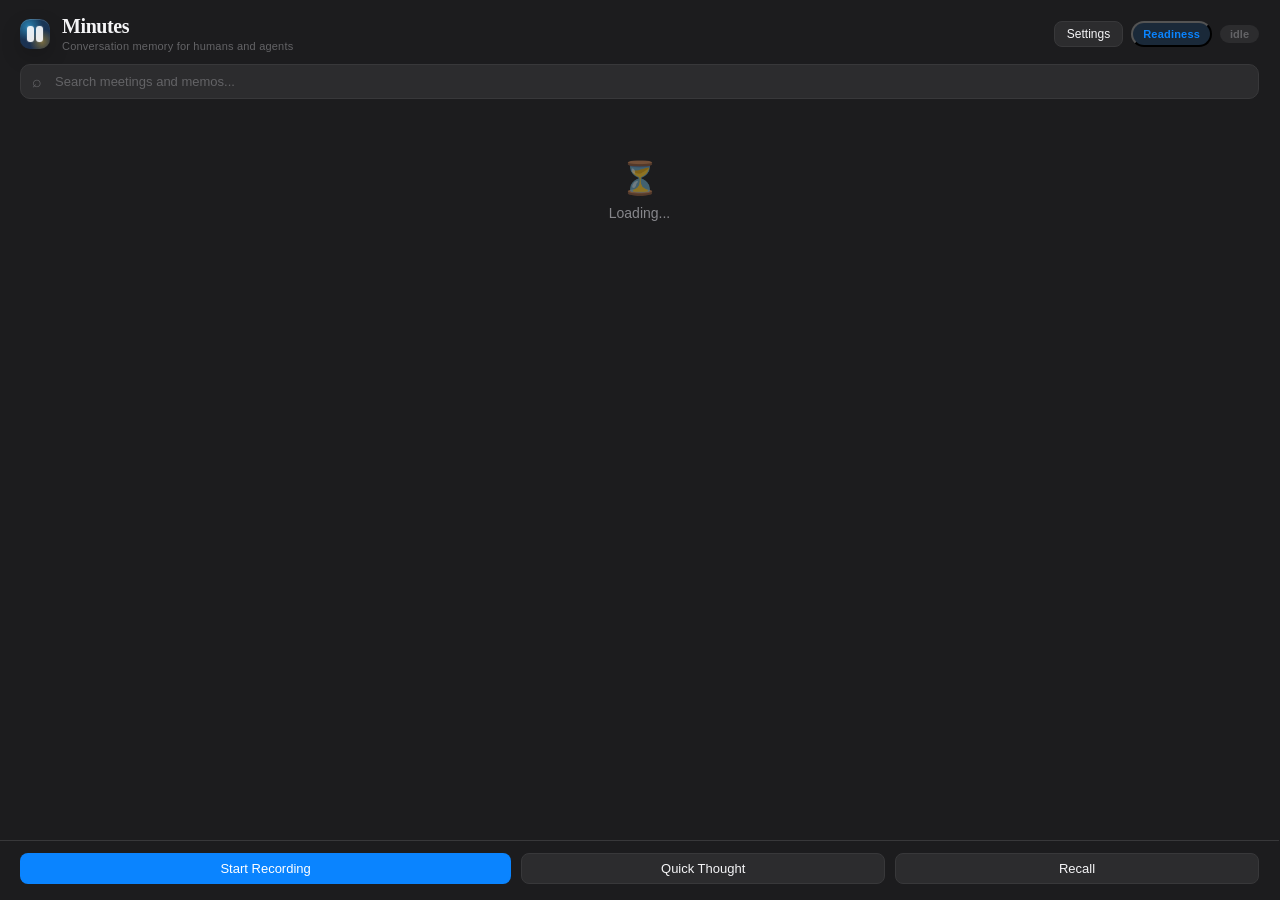
==== commit 92279a08: "feat: add agent CLI summarization engine (no API key needed) New `engine = "agent"` option shells ou" ====
--- a/tauri/src/index.html
+++ b/tauri/src/index.html
@@ -33,10 +33,235 @@
       color: var(--text);
       height: 100vh;
       display: flex;
-      flex-direction: column;
+      flex-direction: row;
       overflow: hidden;
       -webkit-user-select: none;
       user-select: none;
+    }
+
+    /* ── Split layout ── */
+    .app-left {
+      flex: 1;
+      min-width: 0;
+      display: flex;
+      flex-direction: column;
+      overflow: hidden;
+    }
+
+    /* ── Recall panel (right side) ── */
+    .recall-panel {
+      width: 0;
+      min-width: 0;
+      overflow: hidden;
+      display: flex;
+      flex-direction: column;
+      border-left: 1px solid var(--border);
+      background: var(--bg);
+      opacity: 0;
+      transition: opacity 100ms ease-out;
+    }
+
+    .recall-panel.expanded {
+      width: 50%;
+      opacity: 1;
+      transition: opacity 100ms ease-out 150ms;
+    }
+
+    .recall-header {
+      display: flex;
+      align-items: center;
+      justify-content: space-between;
+      padding: 10px 16px;
+      border-bottom: 1px solid var(--border);
+      flex-shrink: 0;
+      -webkit-app-region: drag;
+    }
+
+    .recall-header-info {
+      display: flex;
+      align-items: center;
+      gap: 8px;
+      min-width: 0;
+    }
+
+    .recall-phase-dot {
+      width: 8px;
+      height: 8px;
+      border-radius: 50%;
+      flex-shrink: 0;
+      background: var(--text-secondary);
+    }
+
+    .recall-phase-dot.prep { background: var(--accent); }
+    .recall-phase-dot.listening {
+      background: var(--red);
+      animation: blink 1s step-end infinite;
+    }
+    .recall-phase-dot.debrief { background: var(--green); }
+
+    .recall-phase-label {
+      font-size: 12px;
+      font-weight: 600;
+      color: var(--text-secondary);
+      white-space: nowrap;
+    }
+
+    .recall-phase-label.prep { color: var(--accent); }
+    .recall-phase-label.listening { color: var(--red); }
+    .recall-phase-label.debrief { color: var(--green); }
+
+    .recall-context-label {
+      font-size: 12px;
+      color: var(--text-tertiary);
+      white-space: nowrap;
+      overflow: hidden;
+      text-overflow: ellipsis;
+    }
+
+    .recall-header-actions {
+      display: flex;
+      gap: 8px;
+      -webkit-app-region: no-drag;
+      flex-shrink: 0;
+    }
+
+    .recall-close {
+      padding: 2px 8px;
+      border-radius: 6px;
+      border: none;
+      background: transparent;
+      color: var(--text-tertiary);
+      font-size: 14px;
+      cursor: pointer;
+      line-height: 1;
+    }
+
+    .recall-close:hover { color: var(--text-secondary); background: var(--bg-hover); }
+
+    .recall-terminal {
+      flex: 1;
+      overflow: hidden;
+      padding: 4px;
+      background: #1c1c1e;
+    }
+
+
+    .recall-terminal.dimmed {
+      opacity: 0.5;
+      transition: opacity 200ms ease;
+    }
+
+    /* Quick note inside recall panel during recording */
+    .recall-note {
+      display: none;
+      padding: 8px 12px;
+      border-bottom: 1px solid var(--border);
+      flex-shrink: 0;
+    }
+
+    .recall-note.active { display: block; }
+
+    .recall-note-row {
+      display: flex;
+      gap: 8px;
+    }
+
+    .recall-note-row input {
+      flex: 1;
+      padding: 6px 10px;
+      border: 1px solid var(--border);
+      border-radius: 6px;
+      background: var(--bg-elevated);
+      color: var(--text);
+      font-family: inherit;
+      font-size: 12px;
+      outline: none;
+      -webkit-user-select: text;
+      user-select: text;
+    }
+
+    .recall-note-row input:focus {
+      border-color: var(--accent);
+      box-shadow: 0 0 0 3px rgba(10, 132, 255, 0.12);
+    }
+
+    .recall-note-row input::placeholder { color: var(--text-tertiary); }
+
+    /* Loading / error states */
+    .recall-status {
+      display: flex;
+      align-items: center;
+      justify-content: center;
+      flex: 1;
+      flex-direction: column;
+      gap: 12px;
+      color: var(--text-secondary);
+      font-size: 13px;
+    }
+
+    .recall-status .processing-spinner {
+      width: 18px;
+      height: 18px;
+    }
+
+    .recall-exit-banner {
+      display: none;
+      padding: 10px 16px;
+      border-top: 1px solid var(--border);
+      background: var(--bg-elevated);
+      text-align: center;
+      font-size: 12px;
+      color: var(--text-secondary);
+      flex-shrink: 0;
+    }
+
+    .recall-exit-banner.active { display: flex; align-items: center; justify-content: center; gap: 12px; }
+
+    /* Lifecycle badges on meeting items */
+    .meeting-badges {
+      display: flex;
+      gap: 4px;
+      margin-top: 4px;
+    }
+
+    .lifecycle-badge {
+      font-size: 9px;
+      font-weight: 600;
+      padding: 1px 6px;
+      border-radius: 999px;
+      letter-spacing: 0.2px;
+    }
+
+    .lifecycle-badge.prepped {
+      background: rgba(10, 132, 255, 0.12);
+      color: var(--accent);
+    }
+
+    .lifecycle-badge.recorded {
+      background: var(--bg-elevated);
+      color: var(--text-secondary);
+    }
+
+    .lifecycle-badge.debriefed {
+      background: rgba(48, 209, 88, 0.12);
+      color: var(--green);
+    }
+
+    /* Pulsing nudge indicator on the Recall button */
+    .recall-nudge {
+      display: none;
+      width: 6px;
+      height: 6px;
+      border-radius: 50%;
+      background: var(--accent);
+      animation: nudge-pulse 2s ease-in-out infinite;
+    }
+
+    .recall-nudge.active { display: inline-block; }
+
+    @keyframes nudge-pulse {
+      0%, 100% { opacity: 1; }
+      50% { opacity: 0.4; }
     }
 
     /* ── Header ── */
@@ -687,6 +912,8 @@
 
     .about-card {
       width: min(520px, 100%);
+      max-height: calc(100vh - 40px);
+      overflow-y: auto;
       background: linear-gradient(180deg, rgba(22, 32, 50, 0.96), rgba(16, 24, 38, 0.96));
       border: 1px solid rgba(255,255,255,0.08);
       border-radius: 20px;
@@ -777,9 +1004,11 @@
       line-height: 1.45;
     }
 
-    .toggle-btn {
-      width: auto;
-      min-width: 94px;
+    .about-controls .toggle-btn {
+      width: auto !important;
+      min-width: 56px;
+      max-width: 72px;
+      flex-shrink: 0;
     }
 
     .shortcut-select {
@@ -1058,7 +1287,7 @@
 
     .footer-actions {
       display: grid;
-      grid-template-columns: 1.35fr 1fr;
+      grid-template-columns: 1.35fr 1fr 1fr;
       gap: 10px;
     }
 
@@ -1136,6 +1365,7 @@
   </style>
 </head>
 <body>
+  <div class="app-left">
   <!-- Header -->
   <div class="header">
     <div class="brand">
@@ -1146,7 +1376,7 @@
       </div>
     </div>
     <div class="header-actions">
-      <button class="btn btn-secondary btn-sm" id="btn-about">About</button>
+      <button class="btn btn-secondary btn-sm" id="btn-settings">Settings</button>
       <button class="header-chip readiness" id="btn-readiness">Readiness</button>
       <button class="header-chip" id="btn-recovery">Recovery <span id="recovery-count">0</span></button>
       <span class="status-pill" id="status-pill">idle</span>
@@ -1233,6 +1463,38 @@
     <div class="footer-actions">
       <button class="btn btn-primary" id="btn-record">Start Recording</button>
       <button class="btn btn-secondary" id="btn-quick-thought">Quick Thought</button>
+      <button class="btn btn-secondary" id="btn-assistant" aria-expanded="false">Recall <span class="recall-nudge" id="recall-nudge" aria-label="Recall has new content"></span></button>
+    </div>
+  </div>
+  </div><!-- end .app-left -->
+
+  <!-- ── Recall panel (right side, embedded terminal) ── -->
+  <div class="recall-panel" id="recall-panel">
+    <div class="recall-header">
+      <div class="recall-header-info">
+        <div class="recall-phase-dot" id="recall-dot" aria-label="Phase: Recall"></div>
+        <span class="recall-phase-label" id="recall-phase-label">Recall</span>
+        <span class="recall-context-label" id="recall-context-label"></span>
+      </div>
+      <div class="recall-header-actions">
+        <button class="btn btn-secondary btn-sm" id="btn-recall-end" style="display:none;">End Session</button>
+        <button class="recall-close" id="btn-recall-close" title="Close panel">&times;</button>
+      </div>
+    </div>
+    <div class="recall-note" id="recall-note">
+      <div class="recall-note-row">
+        <input type="text" id="recall-note-input" placeholder="Quick note..." />
+        <button class="btn btn-secondary btn-sm" id="btn-recall-note-save">Save</button>
+      </div>
+    </div>
+    <div class="recall-status" id="recall-loading" style="display:none;">
+      <div class="processing-spinner" aria-hidden="true"></div>
+      <span>Starting Recall...</span>
+    </div>
+    <div class="recall-terminal" id="recall-terminal-container"></div>
+    <div class="recall-exit-banner" id="recall-exit-banner">
+      Session ended.
+      <button class="btn btn-secondary btn-sm" id="btn-recall-restart">Restart</button>
     </div>
   </div>
 
@@ -1245,6 +1507,7 @@
           <div class="detail-meta" id="detail-meta"></div>
         </div>
         <div class="detail-actions">
+          <button class="btn btn-secondary btn-sm" id="btn-discuss-ai">Discuss with AI</button>
           <button class="btn btn-secondary btn-sm" id="btn-open-external">Open in Editor</button>
           <button class="btn btn-secondary btn-sm" id="btn-detail-close">Close</button>
         </div>
@@ -1344,6 +1607,128 @@
     </div>
   </div>
 
+  <!-- Settings -->
+  <div class="about-overlay" id="settings-overlay">
+    <div class="about-card" role="dialog" aria-modal="true" aria-labelledby="settings-title" style="width: min(580px, 100%); max-height: calc(100vh - 40px);">
+      <div class="about-top">
+        <h2 id="settings-title" style="font-size: 20px; font-family: var(--font-display);">Settings</h2>
+        <button class="btn btn-secondary btn-sm" id="btn-settings-close">Close</button>
+      </div>
+
+      <!-- General -->
+      <div style="margin-bottom: 16px;">
+        <div class="about-item-title">GENERAL</div>
+        <div class="about-controls">
+          <div class="about-controls-copy">Show native completion notifications</div>
+          <button class="btn btn-secondary btn-sm toggle-btn" id="settings-notifications">On</button>
+        </div>
+        <div class="about-controls">
+          <div class="about-controls-copy">Play sound cues for start, stop, and complete</div>
+          <button class="btn btn-secondary btn-sm toggle-btn" id="settings-cues">On</button>
+        </div>
+        <div class="about-controls">
+          <div class="about-controls-group">
+            <div class="about-controls-copy">Global hotkey for quick-thought capture</div>
+            <select class="shortcut-select" id="settings-hotkey-shortcut" style="margin-top: 6px;"></select>
+            <div class="about-controls-meta" id="settings-hotkey-status"></div>
+          </div>
+          <button class="btn btn-secondary btn-sm toggle-btn" id="settings-hotkey">Off</button>
+        </div>
+      </div>
+
+      <!-- Transcription -->
+      <div style="margin-bottom: 16px;">
+        <div class="about-item-title">TRANSCRIPTION</div>
+        <div class="about-controls">
+          <div class="about-controls-group">
+            <div class="about-controls-copy">Whisper model</div>
+            <select id="settings-whisper-model" style="margin-top: 6px; width: 100%; padding: 6px 8px; border-radius: 8px; background: rgba(255,255,255,0.06); border: 1px solid rgba(255,255,255,0.1); color: var(--text); font-size: 13px;">
+              <option value="tiny">tiny — 75 MB, fast, lower quality</option>
+              <option value="small">small — 466 MB, good quality (recommended)</option>
+              <option value="medium">medium — 1.5 GB, great quality</option>
+              <option value="large-v3">large-v3 — 3.1 GB, best quality</option>
+            </select>
+            <div class="about-controls-meta" id="settings-model-status"></div>
+          </div>
+        </div>
+        <div class="about-controls">
+          <div class="about-controls-copy">Speaker diarization (identify who said what)</div>
+          <button class="btn btn-secondary btn-sm toggle-btn" id="settings-diarization">Off</button>
+        </div>
+      </div>
+
+      <!-- Summarization -->
+      <div style="margin-bottom: 16px;">
+        <div class="about-item-title">AUTO-SUMMARIZATION</div>
+        <div class="about-controls">
+          <div class="about-controls-group">
+            <div class="about-controls-copy">Automatic pipeline summarization</div>
+            <div class="about-controls-meta" style="margin-bottom: 6px;">By default, Claude summarizes your meetings conversationally via MCP — no configuration needed. Turn this on only if you want summaries generated automatically in the recording pipeline.</div>
+            <select id="settings-summarization-engine" style="width: 100%; padding: 6px 8px; border-radius: 8px; background: rgba(255,255,255,0.06); border: 1px solid rgba(255,255,255,0.1); color: var(--text); font-size: 13px;">
+              <option value="none">Off — Claude summarizes when you ask (recommended)</option>
+              <option value="agent">Agent CLI — uses your Claude Code or Codex subscription</option>
+              <option value="ollama">Ollama — local, free, runs on your machine</option>
+              <option value="claude">Claude API — direct API key (legacy)</option>
+              <option value="openai">OpenAI API — direct API key (legacy)</option>
+            </select>
+            <div class="about-controls-meta" id="settings-summarization-status"></div>
+          </div>
+        </div>
+      </div>
+
+      <!-- Privacy -->
+      <div style="margin-bottom: 16px;">
+        <div class="about-item-title">PRIVACY</div>
+        <div class="about-controls">
+          <div class="about-controls-copy">Hide windows from screen sharing</div>
+          <button class="btn btn-secondary btn-sm toggle-btn" id="settings-screen-share">On</button>
+        </div>
+        <div class="about-controls">
+          <div class="about-controls-group">
+            <div class="about-controls-copy">Capture screen context during recordings</div>
+            <div class="about-controls-meta">Screenshots sent to vision LLM for context. Requires Screen Recording permission.</div>
+          </div>
+          <button class="btn btn-secondary btn-sm toggle-btn" id="settings-screen-context">Off</button>
+        </div>
+        <div class="about-controls" id="settings-screen-interval-row" style="display: none;">
+          <div class="about-controls-group">
+            <div class="about-controls-copy">Screenshot interval</div>
+            <select id="settings-screen-interval" style="margin-top: 6px; width: 100%; padding: 6px 8px; border-radius: 8px; background: rgba(255,255,255,0.06); border: 1px solid rgba(255,255,255,0.1); color: var(--text); font-size: 13px;">
+              <option value="15">Every 15 seconds</option>
+              <option value="30">Every 30 seconds</option>
+              <option value="60">Every 60 seconds</option>
+            </select>
+          </div>
+        </div>
+      </div>
+
+      <!-- Recall Agent -->
+      <div style="margin-bottom: 16px;">
+        <div class="about-item-title">RECALL AGENT</div>
+        <div class="about-controls">
+          <div class="about-controls-group">
+            <div class="about-controls-copy">AI agent for the Recall panel</div>
+            <select id="settings-agent" style="margin-top: 6px; width: 100%; padding: 6px 8px; border-radius: 8px; background: rgba(255,255,255,0.06); border: 1px solid rgba(255,255,255,0.1); color: var(--text); font-size: 13px;">
+            </select>
+            <div class="about-controls-meta" id="settings-agent-status"></div>
+          </div>
+        </div>
+      </div>
+
+      <!-- Storage -->
+      <div style="margin-bottom: 8px;">
+        <div class="about-item-title">STORAGE</div>
+        <div id="settings-storage-info" style="font-size: 13px; color: var(--text-secondary); line-height: 1.8; padding: 0 4px;">
+          Loading...
+        </div>
+      </div>
+
+      <div class="about-footer" style="font-size: 11px;">
+        Config file: <span id="settings-config-path" style="font-family: var(--font-mono); opacity: 0.7;"></span>
+      </div>
+    </div>
+  </div>
+
   <style>
     .onboarding-content {
       width: 100%;
@@ -1438,6 +1823,11 @@
 
     .progress-text { font-size: 11px; color: var(--text-secondary); }
   </style>
+
+  <link rel="stylesheet" href="vendor/xterm/xterm.css">
+  <script src="vendor/xterm/xterm.js"></script>
+  <script src="vendor/xterm/xterm-addon-fit.js"></script>
+  <script src="vendor/xterm/minutes-theme.js"></script>
 
   <script>
     const { invoke } = window.__TAURI__.core;
@@ -2225,6 +2615,20 @@
             snippet.className = 'meeting-snippet';
             setHighlightedText(snippet, m.snippet, activeSearchQuery);
             info.appendChild(snippet);
+          }
+
+          // Lifecycle badges (prepped / recorded / debriefed)
+          if (m.badges && m.badges.length > 0) {
+            const badgeRow = document.createElement('div');
+            badgeRow.className = 'meeting-badges';
+            for (const b of m.badges) {
+              const lb = document.createElement('span');
+              lb.className = 'lifecycle-badge ' + b;
+              lb.textContent = b;
+              lb.setAttribute('aria-label', b);
+              badgeRow.appendChild(lb);
+            }
+            info.appendChild(badgeRow);
           }
 
           const badge = document.createElement('span');
@@ -2429,12 +2833,81 @@
     detailOverlay.addEventListener('click', (e) => {
       if (e.target === detailOverlay) closeDetailView();
     });
-    document.getElementById('btn-about').addEventListener('click', () => {
-      aboutOverlay.classList.add('active');
+    // Settings overlay
+    const settingsOverlay = document.getElementById('settings-overlay');
+    function openSettings() { settingsOverlay.classList.add('active'); loadSettings(); }
+    function closeSettings() { settingsOverlay.classList.remove('active'); }
+
+    document.getElementById('btn-settings').addEventListener('click', openSettings);
+    document.getElementById('btn-settings-close').addEventListener('click', closeSettings);
+    settingsOverlay.addEventListener('click', (e) => { if (e.target === settingsOverlay) closeSettings(); });
+
+    // ⌘, keyboard shortcut
+    document.addEventListener('keydown', (e) => { if (e.metaKey && e.key === ',') { e.preventDefault(); openSettings(); } });
+
+    async function loadSettings() {
+      try {
+        const s = await invoke('cmd_get_settings');
+        document.getElementById('settings-config-path').textContent = s.config_path;
+        document.getElementById('settings-whisper-model').value = s.transcription.model;
+        const dl = s.transcription.downloaded_models || [];
+        document.getElementById('settings-model-status').textContent = dl.length ? 'Downloaded: ' + dl.join(', ') : 'No models downloaded yet.';
+        setSettingsToggle('settings-diarization', s.diarization.engine !== 'none');
+        document.getElementById('settings-summarization-engine').value = s.summarization.engine;
+        updateSumStatus(s);
+        setSettingsToggle('settings-screen-context', s.screen_context.enabled);
+        document.getElementById('settings-screen-interval-row').style.display = s.screen_context.enabled ? '' : 'none';
+        document.getElementById('settings-screen-interval').value = String(s.screen_context.interval_secs);
+        const agents = await invoke('cmd_list_agents');
+        const sel = document.getElementById('settings-agent');
+        sel.innerHTML = '';
+        for (const a of agents) { const o = document.createElement('option'); o.value = a.name; o.textContent = a.name; sel.appendChild(o); }
+        sel.value = s.assistant.agent;
+        document.getElementById('settings-agent-status').textContent = agents.length + ' agent(s) installed';
+        loadStorageStats();
+      } catch (e) { console.error('loadSettings:', e); }
+    }
+    function setSettingsToggle(id, on) { const b = document.getElementById(id); b.textContent = on ? 'On' : 'Off'; b.style.opacity = on ? '1' : '0.5'; }
+    function updateSumStatus(s) {
+      const el = document.getElementById('settings-summarization-status');
+      if (s.summarization.engine === 'none') el.textContent = '';
+      else if (s.summarization.engine === 'agent') el.textContent = 'Using: ' + (s.summarization.agent_command || 'claude') + ' — no API key needed, uses your existing subscription';
+      else if (s.summarization.engine === 'ollama') el.textContent = s.summarization.ollama_reachable ? 'Ollama reachable (' + s.summarization.ollama_model + ')' : 'Ollama not reachable at ' + s.summarization.ollama_url;
+      else if (s.summarization.engine === 'claude') el.textContent = s.summarization.anthropic_key_set ? 'API key set' : 'ANTHROPIC_API_KEY not found in environment';
+      else if (s.summarization.engine === 'openai') el.textContent = s.summarization.openai_key_set ? 'API key set' : 'OPENAI_API_KEY not found in environment';
+    }
+    async function loadStorageStats() {
+      try {
+        const st = await invoke('cmd_get_storage_stats');
+        const f = (b) => b > 1073741824 ? (b/1073741824).toFixed(1)+' GB' : b > 1048576 ? (b/1048576).toFixed(0)+' MB' : (b/1024).toFixed(0)+' KB';
+        document.getElementById('settings-storage-info').textContent =
+          'Meetings: '+f(st.meetings.bytes)+' ('+st.meetings.count+' files)  •  Memos: '+f(st.memos.bytes)+' ('+st.memos.count+')  •  Models: '+f(st.models.bytes)+'  •  Screenshots: '+f(st.screens.bytes)+'  •  Total: '+f(st.total_bytes);
+      } catch(e) { document.getElementById('settings-storage-info').textContent = 'Could not load.'; }
+    }
+    // Settings change handlers
+    document.getElementById('settings-whisper-model').addEventListener('change', (e) => invoke('cmd_set_setting', {section:'transcription',key:'model',value:e.target.value}));
+    document.getElementById('settings-diarization').addEventListener('click', async () => {
+      const s = await invoke('cmd_get_settings');
+      const next = s.diarization.engine==='none'?'pyannote':'none';
+      await invoke('cmd_set_setting', {section:'diarization',key:'engine',value:next});
+      setSettingsToggle('settings-diarization', next!=='none');
     });
-    document.getElementById('btn-about-close').addEventListener('click', closeAbout);
-    aboutOverlay.addEventListener('click', (e) => {
-      if (e.target === aboutOverlay) closeAbout();
+    document.getElementById('settings-summarization-engine').addEventListener('change', async (e) => {
+      await invoke('cmd_set_setting', {section:'summarization',key:'engine',value:e.target.value});
+      const s = await invoke('cmd_get_settings'); updateSumStatus(s);
+    });
+    document.getElementById('settings-screen-context').addEventListener('click', async () => {
+      const s = await invoke('cmd_get_settings');
+      const next = !s.screen_context.enabled;
+      await invoke('cmd_set_setting', {section:'screen_context',key:'enabled',value:String(next)});
+      setSettingsToggle('settings-screen-context', next);
+      document.getElementById('settings-screen-interval-row').style.display = next ? '' : 'none';
+    });
+    document.getElementById('settings-screen-interval').addEventListener('change', (e) => invoke('cmd_set_setting', {section:'screen_context',key:'interval_secs',value:e.target.value}));
+    document.getElementById('settings-agent').addEventListener('change', (e) => invoke('cmd_set_setting', {section:'assistant',key:'agent',value:e.target.value}));
+    document.getElementById('settings-screen-share').addEventListener('click', () => {
+      const b = document.getElementById('settings-screen-share');
+      setSettingsToggle('settings-screen-share', b.textContent!=='On');
     });
     notificationToggle.addEventListener('click', async () => {
       const next = !notifyOnCompletion;
@@ -2446,8 +2919,17 @@
       }
     });
     document.addEventListener('keydown', (e) => {
+      // Cmd+Shift+R toggles Recall panel (handler defined in Recall section below)
+      if ((e.metaKey || e.ctrlKey) && e.shiftKey && e.key === 'r') {
+        e.preventDefault();
+        if (typeof toggleRecallPanel === 'function') toggleRecallPanel();
+        return;
+      }
       if (e.key === 'Escape' && aboutOverlay.classList.contains('active')) {
         closeAbout();
+      }
+      if (e.key === 'Escape' && settingsOverlay.classList.contains('active')) {
+        closeSettings();
       }
       if (e.key === 'Escape' && readinessOverlay.classList.contains('active')) {
         closeReadiness();
@@ -2467,6 +2949,359 @@
         console.error('Open external:', e);
       }
     });
+
+    // ══════════════════════════════════════════════════════════════
+    // ── Recall panel ──
+    // ══════════════════════════════════════════════════════════════
+
+    const { getCurrentWindow } = window.__TAURI__.window;
+    const currentWindow = getCurrentWindow();
+
+    const recallPanel = document.getElementById('recall-panel');
+    const recallDot = document.getElementById('recall-dot');
+    const recallPhaseLabel = document.getElementById('recall-phase-label');
+    const recallContextLabel = document.getElementById('recall-context-label');
+    const recallTerminalContainer = document.getElementById('recall-terminal-container');
+    const recallLoading = document.getElementById('recall-loading');
+    const recallNote = document.getElementById('recall-note');
+    const recallNoteInput = document.getElementById('recall-note-input');
+    const recallExitBanner = document.getElementById('recall-exit-banner');
+    const recallNudge = document.getElementById('recall-nudge');
+    const recallEndBtn = document.getElementById('btn-recall-end');
+    const assistantBtn = document.getElementById('btn-assistant');
+
+    const COLLAPSED_WIDTH = 480;
+    const EXPANDED_WIDTH = 960;
+    const SESSION_ID = 'assistant';
+
+    let recallExpanded = false;
+    let recallTerminal = null;
+    let recallFitAddon = null;
+    let recallPtyAlive = false;
+    let recallPhase = 'recall';
+    let userExplicitlyCollapsed = false;
+    let recallInitialized = false;
+    let expandAnimating = false;
+
+    // ── Phase management ──
+    function setRecallPhase(phase, context) {
+      recallPhase = phase;
+      const dotClasses = ['prep', 'listening', 'debrief'];
+      recallDot.classList.remove(...dotClasses);
+      recallPhaseLabel.classList.remove(...dotClasses);
+      if (phase !== 'recall') {
+        recallDot.classList.add(phase);
+        recallPhaseLabel.classList.add(phase);
+      }
+      const labels = { recall: 'Recall', prep: 'Prep', listening: 'Listening', debrief: 'Debrief' };
+      recallPhaseLabel.textContent = labels[phase] || 'Recall';
+      recallContextLabel.textContent = context ? `\u2014 ${context}` : '';
+      recallDot.setAttribute('aria-label', 'Phase: ' + (labels[phase] || 'Recall'));
+
+      recallTerminalContainer.classList.toggle('dimmed', phase === 'listening');
+      recallNote.classList.toggle('active', phase === 'listening');
+    }
+
+    // ── xterm.js initialization ──
+    function initRecallTerminal() {
+      if (recallInitialized) return;
+      recallInitialized = true;
+
+      recallTerminal = new Terminal({
+        theme: window.MINUTES_XTERM_THEME,
+        fontFamily: "'SF Mono', Menlo, monospace",
+        fontSize: 13,
+        lineHeight: 1.2,
+        cursorBlink: true,
+        cursorStyle: 'bar',
+        scrollback: 10000,
+        allowProposedApi: true,
+      });
+
+      recallFitAddon = new FitAddon.FitAddon();
+      recallTerminal.loadAddon(recallFitAddon);
+      recallTerminal.open(recallTerminalContainer);
+
+      let fitTimeout;
+      const resizeObserver = new ResizeObserver(() => {
+        if (!recallExpanded) return;
+        clearTimeout(fitTimeout);
+        fitTimeout = setTimeout(() => {
+          recallFitAddon.fit();
+          if (recallPtyAlive) {
+            invoke('cmd_pty_resize', {
+              sessionId: SESSION_ID,
+              cols: recallTerminal.cols,
+              rows: recallTerminal.rows,
+            }).catch(() => {});
+          }
+        }, 100);
+      });
+      resizeObserver.observe(recallTerminalContainer);
+
+      recallTerminal.onData((data) => {
+        if (!recallPtyAlive) return;
+        invoke('cmd_pty_input', { sessionId: SESSION_ID, data }).catch(console.error);
+      });
+    }
+
+    // ── PTY event listeners (registered once) ──
+    let ptyListenersRegistered = false;
+    async function registerPtyListeners() {
+      if (ptyListenersRegistered) return;
+      ptyListenersRegistered = true;
+
+      await currentWindow.listen('pty:data:' + SESSION_ID, (event) => {
+        if (!recallTerminal) return;
+        const raw = atob(event.payload);
+        const bytes = new Uint8Array(raw.length);
+        for (let i = 0; i < raw.length; i++) {
+          bytes[i] = raw.charCodeAt(i);
+        }
+        recallTerminal.write(bytes);
+        const wasHidden = recallTerminalContainer.style.display === 'none';
+        recallLoading.style.display = 'none';
+        recallTerminalContainer.style.display = '';
+        // Re-fit after first reveal so xterm measures the real container width
+        if (wasHidden && recallFitAddon) {
+          requestAnimationFrame(() => recallFitAddon.fit());
+        }
+      });
+
+      await currentWindow.listen('pty:exit:' + SESSION_ID, () => {
+        recallPtyAlive = false;
+        recallExitBanner.classList.add('active');
+        recallEndBtn.style.display = 'none';
+      });
+    }
+
+    // ── Expand / collapse with window resize ──
+    async function expandRecallPanel() {
+      if (recallExpanded || expandAnimating) return;
+      expandAnimating = true;
+      userExplicitlyCollapsed = false;
+      recallNudge.classList.remove('active');
+
+      try {
+        // outerPosition() returns physical pixels; convert to logical
+        // so setPosition(LogicalPosition) doesn't shift on Retina displays.
+        const scaleFactor = await currentWindow.scaleFactor();
+        const pos = await currentWindow.outerPosition();
+        const logicalX = pos.x / scaleFactor;
+        const logicalY = pos.y / scaleFactor;
+        const screenWidth = window.screen.availWidth;
+        const newRight = logicalX + EXPANDED_WIDTH;
+        if (newRight > screenWidth) {
+          const shiftX = Math.max(0, logicalX - (newRight - screenWidth));
+          await currentWindow.setPosition(new window.__TAURI__.window.LogicalPosition(shiftX, logicalY));
+        }
+      } catch (e) {
+        console.error('Screen edge check:', e);
+      }
+
+      await currentWindow.setSize(
+        new window.__TAURI__.window.LogicalSize(EXPANDED_WIDTH, 640)
+      );
+
+      recallPanel.classList.add('expanded');
+      assistantBtn.setAttribute('aria-expanded', 'true');
+      recallExpanded = true;
+      expandAnimating = false;
+
+      localStorage.setItem('minutes.recallExpanded', 'true');
+
+      initRecallTerminal();
+      await registerPtyListeners();
+
+      setTimeout(() => {
+        if (recallFitAddon) recallFitAddon.fit();
+        if (recallTerminal) recallTerminal.focus();
+      }, 260);
+    }
+
+    async function collapseRecallPanel() {
+      if (!recallExpanded || expandAnimating) return;
+      expandAnimating = true;
+
+      recallPanel.classList.remove('expanded');
+      assistantBtn.setAttribute('aria-expanded', 'false');
+
+      setTimeout(async () => {
+        await currentWindow.setSize(
+          new window.__TAURI__.window.LogicalSize(COLLAPSED_WIDTH, 640)
+        );
+        recallExpanded = false;
+        expandAnimating = false;
+        localStorage.setItem('minutes.recallExpanded', 'false');
+      }, 120);
+    }
+
+    async function toggleRecallPanel() {
+      if (recallExpanded) {
+        userExplicitlyCollapsed = true;
+        await collapseRecallPanel();
+      } else {
+        await openRecall('assistant');
+      }
+    }
+
+    // ── Open Recall (spawn PTY if needed, then expand) ──
+    async function openRecall(mode, meetingPath) {
+      recallLoading.style.display = 'flex';
+      recallTerminalContainer.style.display = 'none';
+      recallExitBanner.classList.remove('active');
+
+      await expandRecallPanel();
+
+      try {
+        const opts = { mode };
+        if (meetingPath) opts.meetingPath = meetingPath;
+        await invoke('cmd_spawn_terminal', opts);
+        recallPtyAlive = true;
+        recallEndBtn.style.display = '';
+      } catch (e) {
+        const msg = typeof e === 'string' ? e : String(e);
+        if (msg.includes('already running') || msg.includes('Already')) {
+          recallPtyAlive = true;
+          recallLoading.style.display = 'none';
+          recallTerminalContainer.style.display = '';
+          recallEndBtn.style.display = '';
+          // Re-fit after reveal so xterm uses the full panel width
+          if (recallFitAddon) {
+            requestAnimationFrame(() => {
+              recallFitAddon.fit();
+              if (recallPtyAlive && recallTerminal) {
+                invoke('cmd_pty_resize', {
+                  sessionId: SESSION_ID,
+                  cols: recallTerminal.cols,
+                  rows: recallTerminal.rows,
+                }).catch(() => {});
+              }
+            });
+          }
+        } else {
+          console.error('Recall spawn:', e);
+          recallLoading.querySelector('span').textContent = 'Could not start: ' + msg;
+        }
+      }
+    }
+
+    // ── Auto-expand triggers ──
+    function autoExpandRecall(mode, context) {
+      if (userExplicitlyCollapsed) {
+        recallNudge.classList.add('active');
+        return;
+      }
+      openRecall(mode === 'debrief' ? 'assistant' : mode);
+      if (mode === 'prep') setRecallPhase('prep', context);
+      else if (mode === 'debrief') setRecallPhase('debrief', context);
+    }
+
+    // ── Listen for recall:expand events from Rust backend ──
+    currentWindow.listen('recall:expand', (event) => {
+      const { title, mode } = event.payload;
+      const context = (title || '').replace('Minutes Assistant', '').replace('Discussing: ', '').trim();
+      if (mode === 'meeting') {
+        setRecallPhase('debrief', context);
+      } else {
+        setRecallPhase('recall', context || null);
+      }
+      recallPtyAlive = true;
+      recallLoading.style.display = 'none';
+      recallTerminalContainer.style.display = '';
+      recallEndBtn.style.display = '';
+    });
+
+    // ── Button handlers ──
+    assistantBtn.addEventListener('click', () => toggleRecallPanel());
+
+    document.getElementById('btn-recall-close').addEventListener('click', () => {
+      userExplicitlyCollapsed = true;
+      collapseRecallPanel();
+    });
+
+    recallEndBtn.addEventListener('click', async () => {
+      try {
+        await invoke('cmd_pty_kill', { sessionId: SESSION_ID });
+        recallPtyAlive = false;
+      } catch (e) {
+        console.error('End session:', e);
+      }
+    });
+
+    document.getElementById('btn-recall-restart').addEventListener('click', async () => {
+      recallExitBanner.classList.remove('active');
+      recallInitialized = false;
+      while (recallTerminalContainer.firstChild) {
+        recallTerminalContainer.removeChild(recallTerminalContainer.firstChild);
+      }
+      await openRecall('assistant');
+    });
+
+    // Quick note inside recall panel
+    async function saveRecallNote() {
+      const text = recallNoteInput.value.trim();
+      if (!text) return;
+      try {
+        await invoke('cmd_add_note', { text });
+        recallNoteInput.value = '';
+      } catch (e) {
+        console.error('Recall note:', e);
+      }
+    }
+
+    document.getElementById('btn-recall-note-save').addEventListener('click', saveRecallNote);
+    recallNoteInput.addEventListener('keydown', (e) => {
+      if (e.key === 'Enter') { e.preventDefault(); saveRecallNote(); }
+    });
+
+    // ── Discuss with AI (from meeting detail) ──
+    document.getElementById('btn-discuss-ai').addEventListener('click', async () => {
+      if (!currentMeetingPath) return;
+      closeDetailView();
+      await openRecall('meeting', currentMeetingPath);
+      const title = currentMeetingDetail ? currentMeetingDetail.title : 'Meeting';
+      setRecallPhase('debrief', title);
+    });
+
+    // ── Recording-aware phase transitions ──
+    const originalCheckStatus = checkStatus;
+    let prevRecording = false;
+    let prevProcessing = false;
+    checkStatus = async function() {
+      await originalCheckStatus();
+
+      if (recallExpanded) {
+        if (isRecording && !prevRecording) {
+          setRecallPhase('listening', null);
+          quickNote.classList.remove('active');
+        } else if (!isRecording && prevRecording && !isProcessing) {
+          setRecallPhase('debrief', null);
+        } else if (!isRecording && !isProcessing && recallPhase === 'listening') {
+          setRecallPhase('recall', null);
+        }
+      }
+
+      if (!isRecording && prevRecording && !isProcessing) {
+        if (!recallExpanded) {
+          autoExpandRecall('debrief', null);
+        }
+      }
+
+      prevRecording = isRecording;
+      prevProcessing = isProcessing;
+    };
+
+    // ── Upcoming meeting auto-expand ──
+    const originalCheckUpcoming = checkUpcoming;
+    checkUpcoming = async function() {
+      await originalCheckUpcoming();
+      const upcomingEl = document.getElementById('upcoming');
+      if (upcomingEl && upcomingEl.style.display === 'flex' && !recallExpanded && !isRecording) {
+        const title = document.getElementById('upcoming-title').textContent;
+        autoExpandRecall('prep', title);
+      }
+    };
 
     // ── Init ──
     const storedNotify = localStorage.getItem('minutes.notifyOnCompletion');
@@ -2491,7 +3326,12 @@
     loadRecoveryItems();
     checkUpcoming();
     setInterval(() => { if (!pollInterval) checkStatus(); }, 2000);
-    setInterval(checkUpcoming, 60000); // Check calendar every minute
+    setInterval(checkUpcoming, 60000);
+
+    // Restore panel state from previous session
+    if (localStorage.getItem('minutes.recallExpanded') === 'true') {
+      setTimeout(() => openRecall('assistant'), 500);
+    }
   </script>
 </body>
 </html>
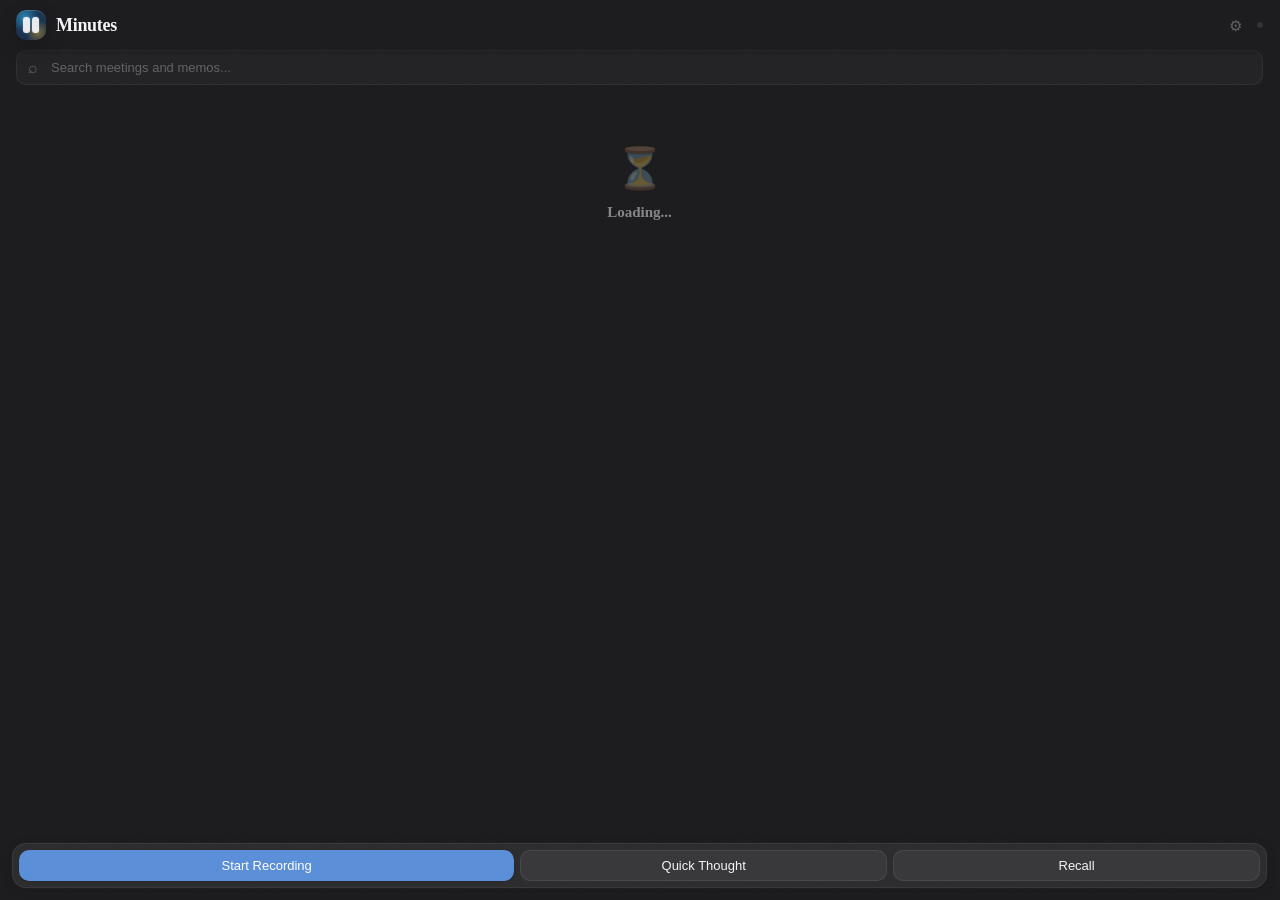
==== commit fd678741: "Polish Windows installer and notification copy" ====
--- a/tauri/src/index.html
+++ b/tauri/src/index.html
@@ -15,12 +15,12 @@
       --text: #f5f5f7;
       --text-secondary: #86868b;
       --text-tertiary: #636366;
-      --accent: #0a84ff;
-      --accent-hover: #409cff;
-      --red: #ff453a;
-      --red-bg: rgba(255, 69, 58, 0.12);
-      --green: #30d158;
-      --purple: #bf5af2;
+      --accent: #5b8fd9;
+      --accent-hover: #7ba6e3;
+      --red: #d9655f;
+      --red-bg: rgba(217, 101, 95, 0.12);
+      --green: #5cb88a;
+      --purple: #a78bca;
       --radius: 10px;
       --font-sans: -apple-system, BlinkMacSystemFont, 'SF Pro Text', 'Helvetica Neue', sans-serif;
       --font-display: ui-serif, 'Iowan Old Style', 'Palatino Linotype', 'Book Antiqua', Georgia, serif;
@@ -39,6 +39,19 @@
       user-select: none;
     }
 
+    /* Subtle grain overlay for depth — barely perceptible, adds warmth to flat surfaces */
+    body::after {
+      content: '';
+      position: fixed;
+      inset: 0;
+      pointer-events: none;
+      z-index: 9999;
+      opacity: 0.020;
+      background-image: url("data:image/svg+xml,%3Csvg viewBox='0 0 256 256' xmlns='http://www.w3.org/2000/svg'%3E%3Cfilter id='n'%3E%3CfeTurbulence type='fractalNoise' baseFrequency='0.8' numOctaves='4' stitchTiles='stitch'/%3E%3C/filter%3E%3Crect width='100%25' height='100%25' filter='url(%23n)'/%3E%3C/svg%3E");
+      background-repeat: repeat;
+      background-size: 256px;
+    }
+
     /* ── Split layout ── */
     .app-left {
       flex: 1;
@@ -55,7 +68,7 @@
       overflow: hidden;
       display: flex;
       flex-direction: column;
-      border-left: 1px solid var(--border);
+      border-left: 1px solid rgba(255,255,255,0.04);
       background: var(--bg);
       opacity: 0;
       transition: opacity 100ms ease-out;
@@ -72,7 +85,7 @@
       align-items: center;
       justify-content: space-between;
       padding: 10px 16px;
-      border-bottom: 1px solid var(--border);
+      border-bottom: 1px solid rgba(255,255,255,0.04);
       flex-shrink: 0;
       -webkit-app-region: drag;
     }
@@ -95,7 +108,7 @@
     .recall-phase-dot.prep { background: var(--accent); }
     .recall-phase-dot.listening {
       background: var(--red);
-      animation: blink 1s step-end infinite;
+      animation: recording-glow 1.8s ease-in-out infinite;
     }
     .recall-phase-dot.debrief { background: var(--green); }
 
@@ -182,7 +195,7 @@
 
     .recall-note-row input:focus {
       border-color: var(--accent);
-      box-shadow: 0 0 0 3px rgba(10, 132, 255, 0.12);
+      box-shadow: 0 0 0 3px rgba(91, 143, 217, 0.12);
     }
 
     .recall-note-row input::placeholder { color: var(--text-tertiary); }
@@ -226,14 +239,15 @@
 
     .lifecycle-badge {
       font-size: 9px;
-      font-weight: 600;
+      font-weight: 500;
       padding: 1px 6px;
       border-radius: 999px;
-      letter-spacing: 0.2px;
+      letter-spacing: 0;
+      text-transform: lowercase;
     }
 
     .lifecycle-badge.prepped {
-      background: rgba(10, 132, 255, 0.12);
+      background: rgba(91, 143, 217, 0.12);
       color: var(--accent);
     }
 
@@ -243,7 +257,7 @@
     }
 
     .lifecycle-badge.debriefed {
-      background: rgba(48, 209, 88, 0.12);
+      background: rgba(92, 184, 138, 0.12);
       color: var(--green);
     }
 
@@ -269,14 +283,27 @@
       display: flex;
       align-items: center;
       justify-content: space-between;
-      padding: 16px 20px 12px;
+      padding: 10px 16px;
       -webkit-app-region: drag;
+      position: relative;
+      z-index: 10;
+    }
+
+    .header::after {
+      content: '';
+      position: absolute;
+      bottom: -6px;
+      left: 0;
+      right: 0;
+      height: 6px;
+      background: linear-gradient(rgba(28, 28, 30, 0.6), transparent);
+      pointer-events: none;
     }
 
     .brand {
       display: flex;
       align-items: center;
-      gap: 12px;
+      gap: 10px;
       min-width: 0;
     }
 
@@ -315,22 +342,16 @@
     }
 
     .brand-label {
-      font-size: 20px;
+      font-size: 18px;
       font-family: var(--font-display);
       font-weight: 700;
-      letter-spacing: -0.4px;
+      letter-spacing: -0.3px;
       color: var(--text);
       line-height: 1;
     }
 
     .brand-sub {
-      margin-top: 4px;
-      font-size: 11px;
-      letter-spacing: 0.2px;
-      color: var(--text-tertiary);
-      white-space: nowrap;
-      overflow: hidden;
-      text-overflow: ellipsis;
+      display: none;
     }
 
     .header-actions {
@@ -343,58 +364,73 @@
     .header-chip {
       display: none;
       align-items: center;
-      gap: 6px;
-      padding: 5px 10px;
+      gap: 4px;
+      padding: 3px 8px;
       border-radius: 999px;
-      background: rgba(255, 159, 10, 0.12);
+      background: rgba(255, 159, 10, 0.08);
       color: #ff9f0a;
-      font-size: 11px;
+      font-size: 10px;
       font-weight: 600;
       letter-spacing: 0.2px;
+      cursor: pointer;
     }
 
     .header-chip.active { display: inline-flex; }
 
     .header-chip.readiness {
-      display: inline-flex;
-      background: rgba(10, 132, 255, 0.12);
-      color: var(--accent);
+      display: none;
     }
 
     .status-pill {
+      font-size: 0;
+      font-weight: 600;
+      padding: 0;
+      width: 6px;
+      height: 6px;
+      border-radius: 50%;
+      background: var(--text-tertiary);
+      opacity: 0.3;
+      -webkit-app-region: no-drag;
+      transition: all 0.2s ease;
+    }
+
+    .status-pill.recording {
       font-size: 11px;
-      font-weight: 600;
       padding: 3px 10px;
+      width: auto;
+      height: auto;
       border-radius: 12px;
-      background: var(--bg-elevated);
-      color: var(--text-tertiary);
-      -webkit-app-region: no-drag;
-    }
-
-    .status-pill.recording {
+      opacity: 1;
       background: var(--red-bg);
       color: var(--red);
     }
 
     .status-pill.processing {
-      background: rgba(10, 132, 255, 0.12);
+      font-size: 11px;
+      padding: 3px 10px;
+      width: auto;
+      height: auto;
+      border-radius: 12px;
+      opacity: 1;
+      background: rgba(91, 143, 217, 0.12);
       color: var(--accent);
     }
 
     /* ── Recording bar ── */
     .recording-bar {
       display: none;
-      padding: 12px 20px;
+      padding: 12px 16px;
       background: var(--red-bg);
-      border-bottom: 1px solid rgba(255, 69, 58, 0.2);
-      animation: recording-pulse 2s ease-in-out infinite;
+      border-bottom: 1px solid rgba(217, 101, 95, 0.12);
+      animation: recording-pulse 2.5s ease-in-out infinite;
+      box-shadow: inset 0 -1px 0 rgba(217, 101, 95, 0.08), 0 4px 20px rgba(217, 101, 95, 0.04);
     }
 
     .recording-bar.active { display: block; }
 
     @keyframes recording-pulse {
       0%, 100% { background: var(--red-bg); }
-      50% { background: rgba(255, 69, 58, 0.18); }
+      50% { background: rgba(217, 101, 95, 0.15); }
     }
 
     .recording-bar .top-row {
@@ -408,9 +444,11 @@
       display: flex;
       align-items: center;
       gap: 8px;
-      font-size: 13px;
+      font-size: 12px;
       font-weight: 600;
       color: var(--red);
+      letter-spacing: 0.3px;
+      text-transform: uppercase;
     }
 
     .recording-dot {
@@ -418,16 +456,24 @@
       height: 8px;
       border-radius: 50%;
       background: var(--red);
-      animation: blink 1s step-end infinite;
+      animation: recording-glow 1.8s ease-in-out infinite;
+      box-shadow: 0 0 0 0 rgba(217, 101, 95, 0.4);
     }
 
     @keyframes blink { 50% { opacity: 0; } }
 
+    @keyframes recording-glow {
+      0%, 100% { opacity: 1; box-shadow: 0 0 0 0 rgba(217, 101, 95, 0.4); }
+      50% { opacity: 0.4; box-shadow: 0 0 8px 2px rgba(217, 101, 95, 0.15); }
+    }
+
     .recording-time {
-      font-size: 13px;
+      font-size: 20px;
       font-variant-numeric: tabular-nums;
-      color: var(--text-secondary);
+      color: var(--text);
       font-family: var(--font-mono);
+      font-weight: 500;
+      letter-spacing: 0.5px;
     }
 
     /* ── Audio visualizer ── */
@@ -435,18 +481,20 @@
       display: flex;
       align-items: center;
       justify-content: center;
-      gap: 2px;
-      height: 28px;
-      margin: 6px 0 8px;
+      gap: 1.5px;
+      height: 32px;
+      margin: 8px 0 10px;
+      -webkit-mask-image: linear-gradient(to right, transparent, black 10%, black 90%, transparent);
+      mask-image: linear-gradient(to right, transparent, black 10%, black 90%, transparent);
     }
 
     .audio-viz .bar {
-      width: 3px;
-      border-radius: 2px;
+      width: 2px;
+      border-radius: 999px;
       background: var(--red);
-      opacity: 0.6;
-      min-height: 3px;
-      transition: height 0.08s ease-out;
+      opacity: 0.5;
+      min-height: 2px;
+      transition: height 0.12s cubic-bezier(0.4, 0, 0.2, 1);
     }
 
     .recording-actions {
@@ -461,9 +509,9 @@
     /* ── Processing bar ── */
     .processing-bar {
       display: none;
-      padding: 12px 20px;
-      background: rgba(10, 132, 255, 0.08);
-      border-bottom: 1px solid rgba(10, 132, 255, 0.18);
+      padding: 12px 16px;
+      background: rgba(91, 143, 217, 0.08);
+      border-bottom: 1px solid rgba(91, 143, 217, 0.12);
     }
 
     .processing-bar.active { display: block; }
@@ -477,7 +525,7 @@
     .processing-spinner {
       width: 14px;
       height: 14px;
-      border: 2px solid rgba(10, 132, 255, 0.18);
+      border: 2px solid rgba(91, 143, 217, 0.18);
       border-top-color: var(--accent);
       border-radius: 50%;
       animation: processing-spin 0.8s linear infinite;
@@ -509,9 +557,9 @@
     /* ── Output notice ── */
     .output-notice {
       display: none;
-      padding: 12px 20px;
-      background: rgba(48, 209, 88, 0.08);
-      border-bottom: 1px solid rgba(48, 209, 88, 0.16);
+      padding: 12px 16px;
+      background: rgba(92, 184, 138, 0.08);
+      border-bottom: 1px solid rgba(92, 184, 138, 0.12);
     }
 
     .output-notice.active { display: block; }
@@ -536,7 +584,7 @@
       justify-content: center;
       font-size: 14px;
       flex-shrink: 0;
-      background: rgba(48, 209, 88, 0.16);
+      background: rgba(92, 184, 138, 0.16);
       color: var(--green);
     }
 
@@ -581,7 +629,7 @@
     /* ── Quick note inline ── */
     .quick-note {
       display: none;
-      padding: 0 20px 12px;
+      padding: 0 16px 12px;
     }
 
     .quick-note.active { display: block; }
@@ -607,22 +655,22 @@
 
     .quick-note-row input:focus {
       border-color: var(--accent);
-      box-shadow: 0 0 0 3px rgba(10, 132, 255, 0.12);
+      box-shadow: 0 0 0 3px rgba(91, 143, 217, 0.12);
     }
 
     .quick-note-row input::placeholder { color: var(--text-tertiary); }
 
     /* ── Search ── */
     .search-wrap {
-      padding: 0 20px 12px;
+      padding: 0 16px 12px;
     }
 
     .search-box {
       width: 100%;
       padding: 9px 12px 9px 34px;
-      border: 1px solid var(--border);
+      border: 1px solid rgba(255,255,255,0.06);
       border-radius: var(--radius);
-      background: var(--bg-elevated);
+      background: rgba(255,255,255,0.03);
       color: var(--text);
       font-family: inherit;
       font-size: 13px;
@@ -633,7 +681,7 @@
 
     .search-box:focus {
       border-color: var(--accent);
-      box-shadow: 0 0 0 3px rgba(10, 132, 255, 0.12);
+      box-shadow: 0 0 0 3px rgba(91, 143, 217, 0.12);
     }
 
     .search-box::placeholder { color: var(--text-tertiary); }
@@ -645,7 +693,7 @@
     .search-icon::before {
       content: "⌕";
       position: absolute;
-      left: 32px;
+      left: 28px;
       top: 9px;
       font-size: 16px;
       color: var(--text-tertiary);
@@ -657,44 +705,73 @@
     .meetings-scroll {
       flex: 1;
       overflow-y: auto;
-      padding: 0 20px;
-    }
-
-    .meetings-scroll::-webkit-scrollbar { width: 6px; }
+      padding: 0 16px;
+    }
+
+    .meetings-scroll::-webkit-scrollbar { width: 5px; }
     .meetings-scroll::-webkit-scrollbar-track { background: transparent; }
     .meetings-scroll::-webkit-scrollbar-thumb {
-      background: var(--bg-hover);
-      border-radius: 3px;
+      background: rgba(255,255,255,0.08);
+      border-radius: 999px;
+    }
+    .meetings-scroll::-webkit-scrollbar-thumb:hover {
+      background: rgba(255,255,255,0.14);
     }
 
     .date-group {
-      font-size: 11px;
+      font-size: 13px;
+      font-family: var(--font-display);
       font-weight: 600;
-      text-transform: uppercase;
-      letter-spacing: 0.5px;
-      color: var(--text-tertiary);
-      padding: 12px 0 6px;
-    }
-
-    .date-group:first-child { padding-top: 4px; }
+      text-transform: none;
+      letter-spacing: -0.1px;
+      color: var(--text-secondary);
+      padding: 20px 4px 8px;
+      border-bottom: 1px solid rgba(255,255,255,0.04);
+      margin-bottom: 4px;
+    }
+
+    .date-group:first-child { padding-top: 8px; }
+
+    /* ── Staggered entrance ── */
+    @keyframes list-enter {
+      from { opacity: 0; transform: translateY(6px); }
+      to { opacity: 1; transform: translateY(0); }
+    }
+
+    .meeting-item, .date-group {
+      animation: list-enter 0.25s ease-out both;
+    }
+
+    .meetings-scroll > :nth-child(1) { animation-delay: 0ms; }
+    .meetings-scroll > :nth-child(2) { animation-delay: 30ms; }
+    .meetings-scroll > :nth-child(3) { animation-delay: 55ms; }
+    .meetings-scroll > :nth-child(4) { animation-delay: 75ms; }
+    .meetings-scroll > :nth-child(5) { animation-delay: 95ms; }
+    .meetings-scroll > :nth-child(6) { animation-delay: 110ms; }
+    .meetings-scroll > :nth-child(7) { animation-delay: 125ms; }
+    .meetings-scroll > :nth-child(8) { animation-delay: 140ms; }
+    .meetings-scroll > :nth-child(9) { animation-delay: 155ms; }
+    .meetings-scroll > :nth-child(10) { animation-delay: 170ms; }
+    .meetings-scroll > :nth-child(n+11) { animation-delay: 185ms; }
 
     .meeting-item {
       display: flex;
       align-items: center;
       justify-content: space-between;
-      padding: 10px 12px;
-      border-radius: 8px;
+      position: relative;
+      padding: 10px 12px 10px 16px;
+      border-radius: 10px;
       cursor: pointer;
-      transition: background 0.12s;
+      transition: background 0.15s ease;
     }
 
     .meeting-item:hover { background: var(--bg-hover); }
-    .meeting-item:active { background: #48484a; }
+    .meeting-item:active { background: rgba(255,255,255,0.08); }
 
     .meeting-info { flex: 1; min-width: 0; }
 
     .meeting-title {
-      font-size: 13px;
+      font-size: 14px;
       font-weight: 600;
       color: var(--text);
       white-space: nowrap;
@@ -704,8 +781,10 @@
 
     .meeting-meta {
       font-size: 11px;
-      color: var(--text-secondary);
-      margin-top: 2px;
+      font-family: var(--font-mono);
+      color: var(--text-tertiary);
+      margin-top: 3px;
+      letter-spacing: 0.2px;
     }
 
     .meeting-snippet {
@@ -720,19 +799,31 @@
     }
 
     .meeting-badge {
-      font-size: 10px;
-      font-weight: 600;
-      padding: 2px 8px;
-      border-radius: 10px;
-      background: var(--bg-elevated);
-      color: var(--text-secondary);
-      flex-shrink: 0;
-      margin-left: 8px;
+      position: absolute;
+      left: 4px;
+      top: 10px;
+      bottom: 10px;
+      width: 3px;
+      height: auto;
+      border-radius: 999px;
+      padding: 0;
+      font-size: 0;
+      overflow: hidden;
+      margin: 0;
+      background: rgba(255,255,255,0.08);
+      transition: background 0.15s ease;
+    }
+
+    .meeting-item:hover .meeting-badge {
+      background: rgba(255,255,255,0.14);
     }
 
     .meeting-badge.memo {
-      background: rgba(191, 90, 242, 0.12);
-      color: var(--purple);
+      background: rgba(167, 139, 202, 0.4);
+    }
+
+    .meeting-item:hover .meeting-badge.memo {
+      background: rgba(167, 139, 202, 0.6);
     }
 
     /* ── Meeting detail view ── */
@@ -890,9 +981,9 @@
       color: var(--text-tertiary);
     }
 
-    .empty-state .icon { font-size: 32px; margin-bottom: 8px; opacity: 0.5; }
-    .empty-state .title { font-size: 14px; font-weight: 500; color: var(--text-secondary); }
-    .empty-state .sub { font-size: 12px; margin-top: 4px; }
+    .empty-state .icon { font-size: 40px; margin-bottom: 12px; opacity: 0.35; filter: grayscale(0.3); }
+    .empty-state .title { font-size: 15px; font-family: var(--font-display); font-weight: 600; color: var(--text-secondary); }
+    .empty-state .sub { font-size: 12px; margin-top: 6px; line-height: 1.5; }
 
     /* ── About view ── */
     .about-overlay {
@@ -1140,13 +1231,18 @@
     }
 
     .readiness-state.ready {
-      background: rgba(48, 209, 88, 0.12);
+      background: rgba(92, 184, 138, 0.12);
       color: var(--green);
     }
 
     .readiness-state.attention {
       background: rgba(255, 159, 10, 0.12);
       color: #ff9f0a;
+    }
+
+    .readiness-state.unsupported {
+      background: rgba(255,255,255,0.06);
+      color: var(--text-secondary);
     }
 
     .readiness-optional {
@@ -1281,67 +1377,91 @@
 
     /* ── Footer ── */
     .footer {
-      padding: 12px 20px 16px;
-      border-top: 1px solid var(--border);
+      padding: 8px 12px 12px;
+      border-top: none;
     }
 
     .footer-actions {
       display: grid;
       grid-template-columns: 1.35fr 1fr 1fr;
-      gap: 10px;
+      gap: 6px;
+      background: var(--bg-elevated);
+      border: 1px solid rgba(255,255,255,0.06);
+      border-radius: 14px;
+      padding: 6px;
+      box-shadow: 0 2px 12px rgba(0,0,0,0.12), 0 0 0 1px rgba(255,255,255,0.02);
     }
 
     .footer-actions .btn {
       width: 100%;
+      border-radius: 10px;
     }
 
     /* ── Buttons ── */
     .btn {
-      padding: 7px 16px;
+      padding: 7px 14px;
       border-radius: 8px;
       border: none;
       font-family: inherit;
       font-size: 13px;
       font-weight: 500;
       cursor: pointer;
-      transition: all 0.12s;
+      transition: all 0.15s ease;
       -webkit-app-region: no-drag;
     }
 
     .btn-primary {
       background: var(--accent);
       color: #fff;
+      box-shadow: 0 1px 2px rgba(0,0,0,0.15);
+    }
+
+    .footer-actions .btn-primary {
       width: 100%;
     }
 
-    .btn-primary:hover { background: var(--accent-hover); }
-    .btn-primary:active { transform: scale(0.98); }
+    .btn-primary:hover { background: var(--accent-hover); box-shadow: 0 2px 4px rgba(0,0,0,0.2); }
+    .btn-primary:active { transform: scale(0.98); box-shadow: none; }
 
     .btn-danger {
-      background: var(--red);
-      color: #fff;
-    }
-
-    .btn-danger:hover { background: #ff6961; }
+      background: transparent;
+      color: var(--red);
+      border: 1px solid var(--red);
+      box-shadow: none;
+    }
+
+    .btn-danger:hover { background: rgba(217, 101, 95, 0.12); }
+    .btn-danger:active { transform: scale(0.98); }
 
     .btn-secondary {
-      background: var(--bg-elevated);
+      background: rgba(255,255,255,0.06);
       color: var(--text);
-      border: 1px solid var(--border);
-    }
-
-    .btn-secondary:hover { background: var(--bg-hover); }
+      border: 1px solid rgba(255,255,255,0.08);
+    }
+
+    .btn-secondary:hover { background: rgba(255,255,255,0.1); }
 
     .btn-sm { padding: 5px 12px; font-size: 12px; }
+
+    .btn-icon {
+      padding: 4px 7px;
+      font-size: 15px;
+      line-height: 1;
+      border: none !important;
+      background: transparent !important;
+      color: var(--text-tertiary);
+      border-radius: 6px;
+    }
+    .btn-icon:hover { background: var(--bg-hover) !important; color: var(--text-secondary); }
 
     /* ── Upcoming meeting ── */
     .upcoming {
       display: flex;
       align-items: center;
       gap: 10px;
-      padding: 10px 20px;
-      background: rgba(10, 132, 255, 0.08);
-      border-bottom: 1px solid rgba(10, 132, 255, 0.15);
+      padding: 10px 16px;
+      background: rgba(91, 143, 217, 0.06);
+      border-bottom: 1px solid rgba(91, 143, 217, 0.1);
     }
 
     .upcoming-icon { font-size: 16px; flex-shrink: 0; }
@@ -1362,6 +1482,23 @@
       color: var(--accent);
       font-weight: 500;
     }
+
+    .upcoming .btn { flex-shrink: 0; }
+
+    /* ── Call detected banner ── */
+    .call-detected {
+      display: none;
+      align-items: center;
+      gap: 10px;
+      padding: 10px 16px;
+      background: rgba(92, 184, 138, 0.06);
+      border-bottom: 1px solid rgba(92, 184, 138, 0.1);
+    }
+    .call-detected.active { display: flex; }
+    .call-detected-icon { font-size: 16px; flex-shrink: 0; }
+    .call-detected-info { flex: 1; min-width: 0; }
+    .call-detected-title { font-size: 12px; font-weight: 500; color: var(--text); }
+    .call-detected-subtitle { font-size: 11px; color: var(--green); font-weight: 500; }
   </style>
 </head>
 <body>
@@ -1376,7 +1513,7 @@
       </div>
     </div>
     <div class="header-actions">
-      <button class="btn btn-secondary btn-sm" id="btn-settings">Settings</button>
+      <button class="btn btn-icon" id="btn-settings" title="Settings (⌘,)">⚙</button>
       <button class="header-chip readiness" id="btn-readiness">Readiness</button>
       <button class="header-chip" id="btn-recovery">Recovery <span id="recovery-count">0</span></button>
       <span class="status-pill" id="status-pill">idle</span>
@@ -1420,7 +1557,7 @@
         <div class="output-notice-path" id="output-notice-path"></div>
         <div class="output-notice-actions">
           <button class="btn btn-secondary btn-sm" id="btn-open-output">Open</button>
-          <button class="btn btn-secondary btn-sm" id="btn-open-output-folder">Show in Finder</button>
+          <button class="btn btn-secondary btn-sm" id="btn-open-output-folder">Show in Folder</button>
           <button class="btn btn-secondary btn-sm" id="btn-dismiss-output">Dismiss</button>
         </div>
       </div>
@@ -1448,6 +1585,17 @@
       <div class="upcoming-time" id="upcoming-time"></div>
     </div>
     <button class="btn btn-primary btn-sm" id="btn-record-upcoming">Record</button>
+  </div>
+
+  <!-- Call detected banner -->
+  <div class="call-detected" id="call-detected-banner">
+    <div class="call-detected-icon">📞</div>
+    <div class="call-detected-info">
+      <div class="call-detected-title" id="call-detected-title">Call detected</div>
+      <div class="call-detected-subtitle">Tap to start recording</div>
+    </div>
+    <button class="btn btn-primary btn-sm" id="btn-record-call">Record</button>
+    <button class="btn btn-secondary btn-sm" id="btn-dismiss-call">Dismiss</button>
   </div>
 
   <!-- Meeting list -->
@@ -1507,7 +1655,7 @@
           <div class="detail-meta" id="detail-meta"></div>
         </div>
         <div class="detail-actions">
-          <button class="btn btn-secondary btn-sm" id="btn-discuss-ai">Discuss with AI</button>
+          <button class="btn btn-secondary btn-sm" id="btn-discuss-ai">Discuss with Agent</button>
           <button class="btn btn-secondary btn-sm" id="btn-open-external">Open in Editor</button>
           <button class="btn btn-secondary btn-sm" id="btn-detail-close">Close</button>
         </div>
@@ -1538,7 +1686,7 @@
       <div class="recovery-header">
         <div>
           <div class="recovery-title" id="recovery-title">Recovery Center</div>
-          <div class="recovery-sub">Retry preserved captures and watched files that failed to process, or open them directly in Finder.</div>
+          <div class="recovery-sub" id="recovery-subtitle">Retry preserved captures and watched files that failed to process, or open them directly in a folder.</div>
         </div>
         <button class="btn btn-secondary btn-sm" id="btn-recovery-close">Close</button>
       </div>
@@ -1579,12 +1727,12 @@
           <div class="about-item-body">Built to work well with Claude Desktop, Claude Code, Cowork, Codex, and other tool-calling assistants.</div>
         </div>
       </div>
-      <div class="about-footer">
+      <div class="about-footer" id="about-tray-copy">
         Minutes is open source, markdown-backed, and designed so the artifact remains valuable even outside this app. Power-user tray actions copy the latest summary or transcript and try to paste it into your previous app when macOS automation allows it.
       </div>
       <div class="about-controls">
         <div class="about-controls-copy">
-          Show native completion notifications when processing finishes in the background.
+          Show completion alerts when processing finishes in the background.
         </div>
         <button class="btn btn-secondary btn-sm toggle-btn" id="btn-toggle-notifications">On</button>
       </div>
@@ -1619,7 +1767,7 @@
       <div style="margin-bottom: 16px;">
         <div class="about-item-title">GENERAL</div>
         <div class="about-controls">
-          <div class="about-controls-copy">Show native completion notifications</div>
+          <div class="about-controls-copy">Show completion alerts</div>
           <button class="btn btn-secondary btn-sm toggle-btn" id="settings-notifications">On</button>
         </div>
         <div class="about-controls">
@@ -1636,6 +1784,48 @@
         </div>
       </div>
 
+      <!-- Dictation -->
+      <div style="margin-bottom: 16px;">
+        <div class="about-item-title">DICTATION</div>
+        <div class="about-controls">
+          <div class="about-controls-group">
+            <div class="about-controls-copy">Dictation hotkey</div>
+            <div style="display: flex; align-items: center; gap: 8px; margin-top: 6px;">
+              <button id="settings-dictation-hotkey-record" class="btn btn-secondary btn-sm" style="min-width: 100px; font-family: var(--font-mono); font-size: 12px;">Caps Lock</button>
+            </div>
+            <div class="about-controls-meta" id="settings-dictation-hotkey-status">Hold the selected key to dictate, or tap to lock and tap again to stop. Requires Input Monitoring permission.</div>
+          </div>
+          <button class="btn btn-secondary btn-sm toggle-btn" id="settings-dictation-hotkey">Off</button>
+        </div>
+        <div class="about-controls">
+          <div class="about-controls-group">
+            <div class="about-controls-copy">Dictation whisper model</div>
+            <select id="settings-dictation-model" style="margin-top: 6px; width: 100%; padding: 6px 8px; border-radius: 8px; background: rgba(255,255,255,0.06); border: 1px solid rgba(255,255,255,0.1); color: var(--text); font-size: 13px;">
+              <option value="tiny">tiny — fastest, lower quality</option>
+              <option value="base">base — fast, decent quality (default)</option>
+              <option value="small">small — good quality, slower</option>
+            </select>
+            <div class="about-controls-meta">Smaller models = faster dictation. "base" is recommended.</div>
+          </div>
+        </div>
+        <div class="about-controls">
+          <div class="about-controls-copy">Log dictations to daily note</div>
+          <button class="btn btn-secondary btn-sm toggle-btn" id="settings-dictation-daily-note">On</button>
+        </div>
+        <div class="about-controls">
+          <div class="about-controls-group">
+            <div class="about-controls-copy">Silence timeout</div>
+            <div class="about-controls-meta">End dictation session after this much silence (after first speech).</div>
+            <select id="settings-dictation-silence" style="margin-top: 6px; width: 100%; padding: 6px 8px; border-radius: 8px; background: rgba(255,255,255,0.06); border: 1px solid rgba(255,255,255,0.1); color: var(--text); font-size: 13px;">
+              <option value="1000">1 second</option>
+              <option value="2000">2 seconds (default)</option>
+              <option value="3000">3 seconds</option>
+              <option value="5000">5 seconds</option>
+            </select>
+          </div>
+        </div>
+      </div>
+
       <!-- Transcription -->
       <div style="margin-bottom: 16px;">
         <div class="about-item-title">TRANSCRIPTION</div>
@@ -1643,12 +1833,16 @@
           <div class="about-controls-group">
             <div class="about-controls-copy">Whisper model</div>
             <select id="settings-whisper-model" style="margin-top: 6px; width: 100%; padding: 6px 8px; border-radius: 8px; background: rgba(255,255,255,0.06); border: 1px solid rgba(255,255,255,0.1); color: var(--text); font-size: 13px;">
-              <option value="tiny">tiny — 75 MB, fast, lower quality</option>
+              <option value="tiny">tiny — 75 MB, fastest, lower quality</option>
+              <option value="base">base — 148 MB, fast, decent quality</option>
               <option value="small">small — 466 MB, good quality (recommended)</option>
               <option value="medium">medium — 1.5 GB, great quality</option>
               <option value="large-v3">large-v3 — 3.1 GB, best quality</option>
             </select>
-            <div class="about-controls-meta" id="settings-model-status"></div>
+            <div style="display: flex; align-items: center; gap: 8px; margin-top: 4px;">
+              <div class="about-controls-meta" id="settings-model-status" style="flex: 1; margin: 0;"></div>
+              <button class="btn btn-secondary btn-sm" id="btn-download-model" style="white-space: nowrap; display: none;">Download</button>
+            </div>
           </div>
         </div>
         <div class="about-controls">
@@ -1672,6 +1866,14 @@
               <option value="openai">OpenAI API — direct API key (legacy)</option>
             </select>
             <div class="about-controls-meta" id="settings-summarization-status"></div>
+          </div>
+        </div>
+        <div class="about-controls" id="settings-agent-command-row" style="display: none;">
+          <div class="about-controls-group">
+            <div class="about-controls-copy">Agent command</div>
+            <select id="settings-agent-command" style="margin-top: 6px; width: 100%; padding: 6px 8px; border-radius: 8px; background: rgba(255,255,255,0.06); border: 1px solid rgba(255,255,255,0.1); color: var(--text); font-size: 13px;">
+            </select>
+            <div class="about-controls-meta" id="settings-agent-command-status"></div>
           </div>
         </div>
       </div>
@@ -1702,6 +1904,22 @@
         </div>
       </div>
 
+      <!-- Vault Sync -->
+      <div style="margin-bottom: 16px;">
+        <div class="about-item-title">VAULT SYNC</div>
+        <div class="about-controls">
+          <div class="about-controls-group" style="flex: 1;">
+            <div class="about-controls-copy">Connect an Obsidian or Logseq vault</div>
+            <div class="about-controls-meta" id="vault-status-detail">Checking...</div>
+          </div>
+          <button class="btn btn-primary btn-sm" id="btn-vault-setup" style="white-space: nowrap;">Set Up Vault</button>
+        </div>
+        <div class="about-controls" id="vault-unlink-row" style="display: none;">
+          <div class="about-controls-copy" id="vault-active-path" style="font-family: var(--font-mono); font-size: 11px; opacity: 0.7;"></div>
+          <button class="btn btn-secondary btn-sm" id="btn-vault-unlink">Unlink</button>
+        </div>
+      </div>
+
       <!-- Recall Agent -->
       <div style="margin-bottom: 16px;">
         <div class="about-item-title">RECALL AGENT</div>
@@ -1720,6 +1938,19 @@
         <div class="about-item-title">STORAGE</div>
         <div id="settings-storage-info" style="font-size: 13px; color: var(--text-secondary); line-height: 1.8; padding: 0 4px;">
           Loading...
+        </div>
+      </div>
+
+      <!-- Diagnostics (Readiness + Recovery moved from header) -->
+      <div style="margin-bottom: 16px;">
+        <div class="about-item-title">DIAGNOSTICS</div>
+        <div class="about-controls">
+          <div class="about-controls-copy">System readiness and audio permission checks</div>
+          <button class="btn btn-secondary btn-sm" onclick="document.getElementById('settings-overlay').classList.remove('active');document.getElementById('btn-readiness').click();">Readiness</button>
+        </div>
+        <div class="about-controls">
+          <div class="about-controls-copy">Retry failed captures and unprocessed audio files</div>
+          <button class="btn btn-secondary btn-sm" onclick="document.getElementById('settings-overlay').classList.remove('active');document.getElementById('btn-recovery').click();">Recovery</button>
         </div>
       </div>
 
@@ -1867,7 +2098,10 @@
     const recoveryButton = document.getElementById('btn-recovery');
     const recoveryCount = document.getElementById('recovery-count');
     const recoveryScroll = document.getElementById('recovery-scroll');
+    const recoverySubtitle = document.getElementById('recovery-subtitle');
     const quickThoughtButton = document.getElementById('btn-quick-thought');
+    const openOutputFolderButton = document.getElementById('btn-open-output-folder');
+    const aboutTrayCopy = document.getElementById('about-tray-copy');
 
     let isRecording = false;
     let isProcessing = false;
@@ -1884,6 +2118,14 @@
     let hotkeyShortcut = 'CmdOrCtrl+Shift+M';
     let lastOutputKey = null;
     let pollInterval = null;
+    let desktopCapabilities = {
+      platform: 'other',
+      folderRevealLabel: 'Show in Folder',
+      supportsCalendarIntegration: false,
+      supportsCallDetection: false,
+      supportsTrayArtifactCopy: false,
+      supportsDictationHotkey: false,
+    };
     const NUM_BARS = 32;
     const audioViz = document.getElementById('audio-viz');
     const cues = {
@@ -1903,6 +2145,43 @@
 
     // History for smooth animation
     const barHeights = new Array(NUM_BARS).fill(3);
+
+    function parentPath(path) {
+      if (!path) return path;
+      const normalized = path.replace(/[\\/]+$/, '');
+      const lastSlash = Math.max(normalized.lastIndexOf('/'), normalized.lastIndexOf('\\'));
+      return lastSlash === -1 ? normalized : normalized.slice(0, lastSlash);
+    }
+
+    function applyDesktopCapabilities(caps) {
+      if (!caps) return;
+      desktopCapabilities = {
+        ...desktopCapabilities,
+        ...caps,
+      };
+
+      openOutputFolderButton.textContent = desktopCapabilities.folderRevealLabel || 'Show in Folder';
+
+      if (recoverySubtitle) {
+        recoverySubtitle.textContent =
+          `Retry preserved captures and watched files that failed to process, or open them directly in ${desktopCapabilities.folderRevealLabel === 'Show in Finder' ? 'Finder' : desktopCapabilities.folderRevealLabel === 'Show in Explorer' ? 'Explorer' : 'a folder'}.`;
+      }
+
+      if (aboutTrayCopy) {
+        aboutTrayCopy.textContent = desktopCapabilities.supportsTrayArtifactCopy
+          ? 'Minutes is open source, markdown-backed, and designed so the artifact remains valuable even outside this app. Power-user tray actions copy the latest summary or transcript and try to paste it into your previous app when macOS automation allows it.'
+          : 'Minutes is open source, markdown-backed, and designed so the artifact remains valuable even outside this app. This desktop build focuses on recording, transcription, search, and Recall today; tray copy/paste automation remains macOS-only for now.';
+      }
+    }
+
+    async function loadDesktopCapabilities() {
+      try {
+        const caps = await invoke('cmd_desktop_capabilities');
+        applyDesktopCapabilities(caps);
+      } catch (e) {
+        console.error('Desktop capabilities:', e);
+      }
+    }
 
     function updateViz(level) {
       const bars = audioViz.children;
@@ -2253,10 +2532,10 @@
 
         const folder = document.createElement('button');
         folder.className = 'btn btn-secondary btn-sm';
-        folder.textContent = 'Show in Finder';
+        folder.textContent = desktopCapabilities.folderRevealLabel || 'Show in Folder';
         folder.addEventListener('click', async () => {
           try {
-            const parent = item.path.slice(0, item.path.lastIndexOf('/'));
+            const parent = parentPath(item.path);
             await invoke('cmd_open_file', { path: parent });
           } catch (e) {
             console.error('Open recovery folder:', e);
@@ -2314,7 +2593,7 @@
     document.getElementById('btn-open-output-folder').addEventListener('click', async () => {
       if (!latestOutput?.path) return;
       try {
-        const folder = latestOutput.path.slice(0, latestOutput.path.lastIndexOf('/'));
+        const folder = parentPath(latestOutput.path);
         await invoke('cmd_open_file', { path: folder });
       } catch (e) {
         console.error('Open folder:', e);
@@ -2331,6 +2610,7 @@
     });
 
     readinessButton.addEventListener('click', () => {
+      loadReadinessItems();
       readinessOverlay.classList.add('active');
     });
     document.getElementById('btn-readiness-close').addEventListener('click', closeReadiness);
@@ -2800,6 +3080,10 @@
 
     // ── Upcoming meetings ──
     async function checkUpcoming() {
+      if (!desktopCapabilities.supportsCalendarIntegration) {
+        document.getElementById('upcoming').style.display = 'none';
+        return;
+      }
       if (isRecording) return;
       try {
         const events = await invoke('cmd_upcoming_meetings');
@@ -2849,12 +3133,45 @@
       try {
         const s = await invoke('cmd_get_settings');
         document.getElementById('settings-config-path').textContent = s.config_path;
+        // General: sync with existing app state
+        setSettingsToggle('settings-notifications', notifyOnCompletion);
+        setSettingsToggle('settings-cues', playCaptureCues);
+        setSettingsToggle('settings-hotkey', hotkeyEnabled);
+        // Populate hotkey shortcut dropdown from existing choices
+        const hkSettings = await invoke('cmd_global_hotkey_settings').catch(() => null);
+        const settingsHkSelect = document.getElementById('settings-hotkey-shortcut');
+        settingsHkSelect.replaceChildren();
+        if (hkSettings && hkSettings.choices) {
+          for (const choice of hkSettings.choices) {
+            const o = document.createElement('option'); o.value = choice.value; o.textContent = choice.label; settingsHkSelect.appendChild(o);
+          }
+          settingsHkSelect.value = hotkeyShortcut || hkSettings.shortcut || '';
+        }
+        document.getElementById('settings-hotkey-status').textContent = hotkeyEnabled ? 'Active' : 'Off';
         document.getElementById('settings-whisper-model').value = s.transcription.model;
         const dl = s.transcription.downloaded_models || [];
-        document.getElementById('settings-model-status').textContent = dl.length ? 'Downloaded: ' + dl.join(', ') : 'No models downloaded yet.';
+        const selectedModel = s.transcription.model;
+        const isDownloaded = dl.includes(selectedModel);
+        document.getElementById('settings-model-status').textContent = isDownloaded
+          ? 'Downloaded: ' + dl.join(', ')
+          : dl.length ? 'Downloaded: ' + dl.join(', ') + '  •  "' + selectedModel + '" not yet downloaded' : 'No models downloaded yet.';
+        document.getElementById('btn-download-model').style.display = isDownloaded ? 'none' : '';
         setSettingsToggle('settings-diarization', s.diarization.engine !== 'none');
         document.getElementById('settings-summarization-engine').value = s.summarization.engine;
         updateSumStatus(s);
+        // Agent command picker (visible when engine = "agent")
+        const agentCmdRow = document.getElementById('settings-agent-command-row');
+        agentCmdRow.style.display = s.summarization.engine === 'agent' ? '' : 'none';
+        const agentCmdSel = document.getElementById('settings-agent-command');
+        const sumAgents = await invoke('cmd_list_agents');
+        const currentCmd = s.summarization.agent_command || 'claude';
+        agentCmdSel.innerHTML = '';
+        for (const a of sumAgents) { const o = document.createElement('option'); o.value = a.name; o.textContent = a.name; agentCmdSel.appendChild(o); }
+        if (!sumAgents.find(a => a.name === currentCmd)) {
+          const o = document.createElement('option'); o.value = currentCmd; o.textContent = currentCmd + ' (custom)'; agentCmdSel.appendChild(o);
+        }
+        agentCmdSel.value = currentCmd;
+        document.getElementById('settings-agent-command-status').textContent = sumAgents.find(a => a.name === currentCmd) ? 'Installed' : 'Custom command';
         setSettingsToggle('settings-screen-context', s.screen_context.enabled);
         document.getElementById('settings-screen-interval-row').style.display = s.screen_context.enabled ? '' : 'none';
         document.getElementById('settings-screen-interval').value = String(s.screen_context.interval_secs);
@@ -2864,9 +3181,102 @@
         for (const a of agents) { const o = document.createElement('option'); o.value = a.name; o.textContent = a.name; sel.appendChild(o); }
         sel.value = s.assistant.agent;
         document.getElementById('settings-agent-status').textContent = agents.length + ' agent(s) installed';
+        // Dictation settings
+        if (s.dictation) {
+          document.getElementById('settings-dictation-model').value = s.dictation.model || 'base';
+          setSettingsToggle('settings-dictation-daily-note', s.dictation.daily_note_log !== false);
+          document.getElementById('settings-dictation-silence').value = String(s.dictation.silence_timeout_ms || 2000);
+          // Restore saved hotkey keycode
+          const savedKeycode = s.dictation.hotkey_keycode || 57;
+          dictationKeycode = savedKeycode;
+          const keyName = dictationHotkeyLabel(savedKeycode);
+          if (hotkeyRecordBtn) {
+            hotkeyRecordBtn.textContent = keyName;
+          }
+        }
+        const nativeDictationHotkey = await invoke('cmd_dictation_hotkey_status').catch(() => null);
+        if (nativeDictationHotkey) {
+          applyDictationHotkeyStatus(nativeDictationHotkey);
+          if (s.dictation?.hotkey_enabled && nativeDictationHotkey.state === 'disabled') {
+            const restored = await invoke('cmd_enable_dictation_hotkey', {
+              enabled: true,
+              keycode: dictationKeycode,
+            }).catch(() => null);
+            if (restored) {
+              applyDictationHotkeyStatus(restored);
+            }
+          }
+        }
         loadStorageStats();
+        loadVaultStatus();
       } catch (e) { console.error('loadSettings:', e); }
     }
+
+    async function loadVaultStatus() {
+      try {
+        const v = await invoke('cmd_vault_status');
+        const detail = document.getElementById('vault-status-detail');
+        const setupBtn = document.getElementById('btn-vault-setup');
+        const unlinkRow = document.getElementById('vault-unlink-row');
+        const activePath = document.getElementById('vault-active-path');
+
+        if (v.enabled && v.status === 'healthy') {
+          detail.textContent = v.detail;
+          detail.style.color = 'var(--green)';
+          setupBtn.textContent = 'Reconfigure';
+          setupBtn.classList.remove('btn-primary');
+          setupBtn.classList.add('btn-secondary');
+          unlinkRow.style.display = '';
+          activePath.textContent = v.strategy + ': ' + v.path;
+        } else if (v.enabled) {
+          detail.textContent = v.detail;
+          detail.style.color = 'var(--yellow, #e8b339)';
+          setupBtn.textContent = 'Fix';
+          unlinkRow.style.display = '';
+          activePath.textContent = v.path;
+        } else {
+          detail.textContent = 'Not configured. Meetings stay in ~/meetings/ — connect a vault to see them in Obsidian.';
+          detail.style.color = '';
+          setupBtn.textContent = 'Set Up Vault';
+          setupBtn.classList.add('btn-primary');
+          setupBtn.classList.remove('btn-secondary');
+          unlinkRow.style.display = 'none';
+        }
+      } catch (e) { console.error('loadVaultStatus:', e); }
+    }
+
+    document.getElementById('btn-vault-setup').addEventListener('click', async () => {
+      try {
+        const { open } = window.__TAURI__.dialog || await import('@tauri-apps/plugin-dialog');
+        const selected = await open({ directory: true, title: 'Select your vault folder' });
+        if (!selected) return;
+
+        const btn = document.getElementById('btn-vault-setup');
+        btn.disabled = true;
+        btn.textContent = 'Configuring...';
+
+        const result = await invoke('cmd_vault_setup', { path: selected });
+        document.getElementById('vault-status-detail').textContent = result.detail;
+        document.getElementById('vault-status-detail').style.color = 'var(--green)';
+        loadVaultStatus();
+      } catch (e) {
+        document.getElementById('vault-status-detail').textContent = 'Error: ' + e;
+        document.getElementById('vault-status-detail').style.color = 'var(--red)';
+      } finally {
+        const btn = document.getElementById('btn-vault-setup');
+        btn.disabled = false;
+      }
+    });
+
+    document.getElementById('btn-vault-unlink').addEventListener('click', async () => {
+      try {
+        await invoke('cmd_vault_unlink');
+        loadVaultStatus();
+      } catch (e) {
+        console.error('vault unlink:', e);
+      }
+    });
+
     function setSettingsToggle(id, on) { const b = document.getElementById(id); b.textContent = on ? 'On' : 'Off'; b.style.opacity = on ? '1' : '0.5'; }
     function updateSumStatus(s) {
       const el = document.getElementById('settings-summarization-status');
@@ -2884,8 +3294,56 @@
           'Meetings: '+f(st.meetings.bytes)+' ('+st.meetings.count+' files)  •  Memos: '+f(st.memos.bytes)+' ('+st.memos.count+')  •  Models: '+f(st.models.bytes)+'  •  Screenshots: '+f(st.screens.bytes)+'  •  Total: '+f(st.total_bytes);
       } catch(e) { document.getElementById('settings-storage-info').textContent = 'Could not load.'; }
     }
+    // Settings General handlers — delegate to existing app logic
+    document.getElementById('settings-notifications').addEventListener('click', async () => {
+      const next = !notifyOnCompletion;
+      try { await invoke('cmd_set_completion_notifications', { enabled: next }); setNotificationToggle(next); setSettingsToggle('settings-notifications', next); } catch(e) { console.error(e); }
+    });
+    document.getElementById('settings-cues').addEventListener('click', () => {
+      setCueToggle(!playCaptureCues);
+      setSettingsToggle('settings-cues', playCaptureCues);
+    });
+    document.getElementById('settings-hotkey').addEventListener('click', async () => {
+      const shortcut = document.getElementById('settings-hotkey-shortcut').value || hotkeyShortcut;
+      await syncHotkey(!hotkeyEnabled, shortcut);
+      setSettingsToggle('settings-hotkey', hotkeyEnabled);
+      document.getElementById('settings-hotkey-status').textContent = hotkeyEnabled ? 'Active' : 'Off';
+    });
+    document.getElementById('settings-hotkey-shortcut').addEventListener('change', async () => {
+      const shortcut = document.getElementById('settings-hotkey-shortcut').value;
+      await syncHotkey(hotkeyEnabled, shortcut);
+      setSettingsToggle('settings-hotkey', hotkeyEnabled);
+      document.getElementById('settings-hotkey-status').textContent = hotkeyEnabled ? 'Active' : 'Off';
+    });
+
     // Settings change handlers
-    document.getElementById('settings-whisper-model').addEventListener('change', (e) => invoke('cmd_set_setting', {section:'transcription',key:'model',value:e.target.value}));
+    document.getElementById('settings-whisper-model').addEventListener('change', async (e) => {
+      await invoke('cmd_set_setting', {section:'transcription',key:'model',value:e.target.value});
+      const s = await invoke('cmd_get_settings');
+      const dl = s.transcription.downloaded_models || [];
+      const isDownloaded = dl.includes(e.target.value);
+      document.getElementById('settings-model-status').textContent = isDownloaded
+        ? 'Downloaded: ' + dl.join(', ')
+        : dl.length ? 'Downloaded: ' + dl.join(', ') + '  •  "' + e.target.value + '" not yet downloaded' : 'No models downloaded yet.';
+      document.getElementById('btn-download-model').style.display = isDownloaded ? 'none' : '';
+    });
+    document.getElementById('btn-download-model').addEventListener('click', async () => {
+      const model = document.getElementById('settings-whisper-model').value;
+      const btn = document.getElementById('btn-download-model');
+      const status = document.getElementById('settings-model-status');
+      btn.disabled = true;
+      btn.textContent = 'Downloading...';
+      status.textContent = 'Downloading ' + model + '... this may take a minute.';
+      try {
+        const result = await invoke('cmd_download_model', { model });
+        status.textContent = result;
+        btn.style.display = 'none';
+      } catch (e) {
+        status.textContent = 'Download failed: ' + e;
+      }
+      btn.disabled = false;
+      btn.textContent = 'Download';
+    });
     document.getElementById('settings-diarization').addEventListener('click', async () => {
       const s = await invoke('cmd_get_settings');
       const next = s.diarization.engine==='none'?'pyannote':'none';
@@ -2894,7 +3352,13 @@
     });
     document.getElementById('settings-summarization-engine').addEventListener('change', async (e) => {
       await invoke('cmd_set_setting', {section:'summarization',key:'engine',value:e.target.value});
+      document.getElementById('settings-agent-command-row').style.display = e.target.value === 'agent' ? '' : 'none';
       const s = await invoke('cmd_get_settings'); updateSumStatus(s);
+    });
+    document.getElementById('settings-agent-command').addEventListener('change', async (e) => {
+      await invoke('cmd_set_setting', {section:'summarization',key:'agent_command',value:e.target.value});
+      const agents = await invoke('cmd_list_agents');
+      document.getElementById('settings-agent-command-status').textContent = agents.find(a => a.name === e.target.value) ? 'Installed' : 'Not found on this machine';
     });
     document.getElementById('settings-screen-context').addEventListener('click', async () => {
       const s = await invoke('cmd_get_settings');
@@ -2905,6 +3369,287 @@
     });
     document.getElementById('settings-screen-interval').addEventListener('change', (e) => invoke('cmd_set_setting', {section:'screen_context',key:'interval_secs',value:e.target.value}));
     document.getElementById('settings-agent').addEventListener('change', (e) => invoke('cmd_set_setting', {section:'assistant',key:'agent',value:e.target.value}));
+
+    // Dictation settings handlers
+    document.getElementById('settings-dictation-model').addEventListener('change', (e) => invoke('cmd_set_setting', {section:'dictation',key:'model',value:e.target.value}));
+    document.getElementById('settings-dictation-silence').addEventListener('change', (e) => invoke('cmd_set_setting', {section:'dictation',key:'silence_timeout_ms',value:e.target.value}));
+    document.getElementById('settings-dictation-daily-note').addEventListener('click', async () => {
+      const btn = document.getElementById('settings-dictation-daily-note');
+      const next = btn.textContent !== 'On';
+      await invoke('cmd_set_setting', {section:'dictation',key:'daily_note_log',value:String(next)});
+      setSettingsToggle('settings-dictation-daily-note', next);
+    });
+    // Dictation hotkey — "press to record" key capture
+    const KEYCODE_NAMES = {
+      0: 'A', 1: 'S', 2: 'D', 3: 'F', 4: 'H', 5: 'G', 6: 'Z', 7: 'X', 8: 'C', 9: 'V',
+      11: 'B', 12: 'Q', 13: 'W', 14: 'E', 15: 'R', 16: 'Y', 17: 'T',
+      18: '1', 19: '2', 20: '3', 21: '4', 22: '6', 23: '5', 24: '=', 25: '9',
+      26: '7', 27: '-', 28: '8', 29: '0', 30: ']', 31: 'O', 32: 'U', 33: '[',
+      34: 'I', 35: 'P', 36: 'Return', 37: 'L', 38: 'J', 39: "'", 40: 'K', 41: ';',
+      42: '\\', 43: ',', 44: '/', 45: 'N', 46: 'M', 47: '.', 48: 'Tab', 49: 'Space',
+      50: '`', 51: 'Delete', 53: 'Escape', 57: 'Caps Lock', 63: 'fn',
+      79: 'F18', 80: 'F19', 96: 'F5', 97: 'F6', 98: 'F7', 99: 'F3',
+      100: 'F8', 101: 'F9', 103: 'F11', 105: 'F13', 106: 'F16', 107: 'F14',
+      109: 'F10', 111: 'F12', 113: 'F15', 114: 'Help', 115: 'Home', 116: 'Page Up',
+      117: 'Forward Delete', 118: 'F4', 119: 'End', 120: 'F2', 121: 'Page Down',
+      122: 'F1', 123: 'Left Arrow', 124: 'Right Arrow', 125: 'Down Arrow', 126: 'Up Arrow',
+    };
+    const BROWSER_CODE_TO_MAC = {
+      KeyA: 0, KeyS: 1, KeyD: 2, KeyF: 3, KeyH: 4, KeyG: 5, KeyZ: 6, KeyX: 7, KeyC: 8, KeyV: 9,
+      KeyB: 11, KeyQ: 12, KeyW: 13, KeyE: 14, KeyR: 15, KeyY: 16, KeyT: 17,
+      Digit1: 18, Digit2: 19, Digit3: 20, Digit4: 21, Digit6: 22, Digit5: 23, Equal: 24, Digit9: 25,
+      Digit7: 26, Minus: 27, Digit8: 28, Digit0: 29, BracketRight: 30, KeyO: 31, KeyU: 32, BracketLeft: 33,
+      KeyI: 34, KeyP: 35, Enter: 36, NumpadEnter: 76, KeyL: 37, KeyJ: 38, Quote: 39, KeyK: 40, Semicolon: 41,
+      Backslash: 42, Comma: 43, Slash: 44, KeyN: 45, KeyM: 46, Period: 47, Tab: 48, Space: 49,
+      Backquote: 50, Backspace: 51, Escape: 53, CapsLock: 57,
+      F1: 122, F2: 120, F3: 99, F4: 118, F5: 96, F6: 97, F7: 98, F8: 100, F9: 101, F10: 109,
+      F11: 103, F12: 111, F13: 105, F14: 107, F15: 113, F16: 106, F18: 79, F19: 80,
+      Home: 115, End: 119, PageUp: 116, PageDown: 121, Delete: 117,
+      ArrowLeft: 123, ArrowRight: 124, ArrowDown: 125, ArrowUp: 126,
+    };
+    const BROWSER_KEY_TO_MAC = {
+      CapsLock: 57, 'Caps Lock': 57, Fn: 63, fn: 63,
+      Backspace: 51, Delete: 117, Escape: 53, Esc: 53, Tab: 48, ' ': 49, Space: 49,
+      Enter: 36, Return: 36,
+      ArrowLeft: 123, ArrowRight: 124, ArrowDown: 125, ArrowUp: 126,
+      Home: 115, End: 119, PageUp: 116, PageDown: 121,
+      F1: 122, F2: 120, F3: 99, F4: 118, F5: 96, F6: 97, F7: 98, F8: 100,
+      F9: 101, F10: 109, F11: 103, F12: 111, F13: 105, F14: 107, F15: 113, F16: 106,
+      F18: 79, F19: 80,
+    };
+    const LEGACY_KEYCODE_TO_MAC = {
+      8: 51, 9: 48, 13: 36, 20: 57, 27: 53, 32: 49,
+      33: 116, 34: 121, 35: 119, 36: 115,
+      37: 123, 38: 126, 39: 124, 40: 125,
+      112: 122, 113: 120, 114: 99, 115: 118, 116: 96, 117: 97, 118: 98, 119: 100,
+      120: 101, 121: 109, 122: 103, 123: 111,
+      144: 63,
+    };
+    let dictationKeycode = 57; // default: Caps Lock
+    let dictationHotkeyEnabled = false;
+    let dictationHotkeyPending = false;
+    let dictationHotkeyStartupTimer = null;
+
+    const hotkeyRecordBtn = document.getElementById('settings-dictation-hotkey-record');
+    let isRecordingHotkey = false;
+
+    function dictationHotkeyLabel(keycode) {
+      return KEYCODE_NAMES[keycode] || `Key ${keycode}`;
+    }
+
+    function eventToMacKeycode(e) {
+      if (typeof BROWSER_CODE_TO_MAC[e.code] === 'number') {
+        return BROWSER_CODE_TO_MAC[e.code];
+      }
+      if (typeof BROWSER_KEY_TO_MAC[e.key] === 'number') {
+        return BROWSER_KEY_TO_MAC[e.key];
+      }
+      const legacy = e.keyCode ?? e.which;
+      if (typeof LEGACY_KEYCODE_TO_MAC[legacy] === 'number') {
+        return LEGACY_KEYCODE_TO_MAC[legacy];
+      }
+      return null;
+    }
+
+    function clearDictationHotkeyStartupTimer() {
+      if (dictationHotkeyStartupTimer) {
+        clearTimeout(dictationHotkeyStartupTimer);
+        dictationHotkeyStartupTimer = null;
+      }
+    }
+
+    function scheduleDictationHotkeyStartupTimer() {
+      clearDictationHotkeyStartupTimer();
+      dictationHotkeyStartupTimer = setTimeout(() => {
+        if (!dictationHotkeyPending) return;
+        applyDictationHotkeyStatus({
+          state: 'failed',
+          enabled: false,
+          pending: false,
+          keycode: dictationKeycode,
+          message: 'Minutes is still waiting for macOS to start the native hotkey. Confirm Minutes is enabled in System Settings > Privacy & Security > Input Monitoring, then try again.',
+        });
+      }, 4000);
+    }
+
+    function applyDictationHotkeyStatus(status) {
+      if (!status) return;
+      clearDictationHotkeyStartupTimer();
+
+      if (typeof status.keycode === 'number') {
+        dictationKeycode = status.keycode;
+      }
+
+      dictationHotkeyEnabled = Boolean(status.enabled);
+      dictationHotkeyPending = Boolean(status.pending);
+
+      const toggleBtn = document.getElementById('settings-dictation-hotkey');
+      const statusEl = document.getElementById('settings-dictation-hotkey-status');
+
+      if (hotkeyRecordBtn) {
+        hotkeyRecordBtn.textContent = dictationHotkeyLabel(dictationKeycode);
+        hotkeyRecordBtn.style.borderColor = '';
+        hotkeyRecordBtn.style.color = '';
+      }
+
+      if (dictationHotkeyPending) {
+        toggleBtn.disabled = false;
+        if (hotkeyRecordBtn) {
+          hotkeyRecordBtn.disabled = false;
+          hotkeyRecordBtn.style.opacity = '';
+        }
+        toggleBtn.textContent = 'Starting...';
+        toggleBtn.style.opacity = '0.85';
+        statusEl.style.color = '';
+        statusEl.textContent = `Starting ${dictationHotkeyLabel(dictationKeycode)}. If this stalls, re-check Input Monitoring and try again.`;
+        scheduleDictationHotkeyStartupTimer();
+        return;
+      }
+
+      toggleBtn.style.opacity = '';
+      setSettingsToggle('settings-dictation-hotkey', dictationHotkeyEnabled);
+
+      if (status.state === 'failed') {
+        toggleBtn.disabled = false;
+        if (hotkeyRecordBtn) {
+          hotkeyRecordBtn.disabled = false;
+          hotkeyRecordBtn.style.opacity = '';
+        }
+        statusEl.style.color = 'var(--red)';
+        statusEl.textContent = status.message || 'Could not start the native dictation hotkey.';
+      } else if (status.state === 'active') {
+        toggleBtn.disabled = false;
+        if (hotkeyRecordBtn) {
+          hotkeyRecordBtn.disabled = false;
+          hotkeyRecordBtn.style.opacity = '';
+        }
+        statusEl.style.color = '';
+        statusEl.textContent = `Active - hold ${dictationHotkeyLabel(dictationKeycode)} to dictate, or tap it to lock and tap again to stop`;
+      } else if (status.state === 'unsupported') {
+        toggleBtn.disabled = true;
+        toggleBtn.textContent = 'N/A';
+        toggleBtn.style.opacity = '0.5';
+        if (hotkeyRecordBtn) {
+          hotkeyRecordBtn.disabled = true;
+          hotkeyRecordBtn.style.opacity = '0.5';
+        }
+        statusEl.style.color = 'var(--text-secondary)';
+        statusEl.textContent = status.message || 'Native dictation hotkey is currently available on macOS only.';
+      } else {
+        toggleBtn.disabled = false;
+        if (hotkeyRecordBtn) {
+          hotkeyRecordBtn.disabled = false;
+          hotkeyRecordBtn.style.opacity = '';
+        }
+        statusEl.style.color = '';
+        statusEl.textContent = 'Hold the selected key to dictate, or tap to lock and tap again to stop. Requires Input Monitoring permission.';
+      }
+    }
+
+    if (hotkeyRecordBtn) hotkeyRecordBtn.addEventListener('click', () => {
+      if (isRecordingHotkey) return;
+      isRecordingHotkey = true;
+      hotkeyRecordBtn.textContent = 'Press any key...';
+      hotkeyRecordBtn.style.borderColor = 'var(--accent)';
+      hotkeyRecordBtn.style.color = 'var(--accent)';
+
+      async function persistDictationHotkeySelection(macKeycode) {
+        await invoke('cmd_set_setting', {
+          section: 'dictation',
+          key: 'hotkey_keycode',
+          value: String(macKeycode),
+        });
+      }
+
+      function cleanupCaptureListeners() {
+        document.removeEventListener('keydown', captureKey, true);
+        document.removeEventListener('keyup', captureKey, true);
+      }
+
+      async function captureKey(e) {
+        e.preventDefault();
+        e.stopPropagation();
+        cleanupCaptureListeners();
+        isRecordingHotkey = false;
+
+        const macKeycode = eventToMacKeycode(e);
+        if (typeof macKeycode !== 'number') {
+          hotkeyRecordBtn.textContent = dictationHotkeyLabel(dictationKeycode);
+          hotkeyRecordBtn.style.borderColor = '';
+          hotkeyRecordBtn.style.color = '';
+          const status = document.getElementById('settings-dictation-hotkey-status');
+          status.style.color = 'var(--red)';
+          status.textContent = `Minutes cannot bind ${e.key || e.code} yet. Try a letter, number, function key, arrow key, Tab, Escape, Return, Space, or Delete.`;
+          return;
+        }
+
+        dictationKeycode = macKeycode;
+
+        const name = dictationHotkeyLabel(macKeycode);
+        hotkeyRecordBtn.textContent = name;
+        hotkeyRecordBtn.style.borderColor = '';
+        hotkeyRecordBtn.style.color = '';
+
+        try {
+          await persistDictationHotkeySelection(macKeycode);
+        } catch (error) {
+          console.error('Save dictation hotkey:', error);
+          const status = document.getElementById('settings-dictation-hotkey-status');
+          status.style.color = 'var(--red)';
+          status.textContent = `Minutes couldn't save ${name} as the dictation hotkey.`;
+          return;
+        }
+
+        // If hotkey is enabled, restart with new key
+        if (dictationHotkeyEnabled || dictationHotkeyPending) {
+          invoke('cmd_enable_dictation_hotkey', { enabled: true, keycode: macKeycode })
+            .then((status) => applyDictationHotkeyStatus(status))
+            .catch((error) => {
+              applyDictationHotkeyStatus({
+                state: 'failed',
+                enabled: false,
+                pending: false,
+                keycode: macKeycode,
+                message: String(error),
+              });
+            });
+        } else {
+          const status = document.getElementById('settings-dictation-hotkey-status');
+          status.style.color = '';
+          status.textContent = `${name} saved. Toggle the dictation hotkey on when you're ready to use it.`;
+        }
+      }
+
+      document.addEventListener('keydown', captureKey, true);
+      document.addEventListener('keyup', captureKey, true);
+    });
+
+    document.getElementById('settings-dictation-hotkey').addEventListener('click', async () => {
+      const next = !(dictationHotkeyEnabled || dictationHotkeyPending);
+      try {
+        const status = await invoke('cmd_enable_dictation_hotkey', { enabled: next, keycode: dictationKeycode });
+        await invoke('cmd_set_setting', {
+          section: 'dictation',
+          key: 'hotkey_enabled',
+          value: String(status.enabled || status.pending),
+        });
+        applyDictationHotkeyStatus(status);
+      } catch (e) {
+        await invoke('cmd_set_setting', {
+          section: 'dictation',
+          key: 'hotkey_enabled',
+          value: 'false',
+        }).catch(() => {});
+        applyDictationHotkeyStatus({
+          state: 'failed',
+          enabled: false,
+          pending: false,
+          keycode: dictationKeycode,
+          message: String(e),
+        });
+      }
+    });
+
     document.getElementById('settings-screen-share').addEventListener('click', () => {
       const b = document.getElementById('settings-screen-share');
       setSettingsToggle('settings-screen-share', b.textContent!=='On');
@@ -3197,6 +3942,43 @@
       else if (mode === 'debrief') setRecallPhase('debrief', context);
     }
 
+    // ── Call detection banner ──
+    const callBanner = document.getElementById('call-detected-banner');
+    const callTitle = document.getElementById('call-detected-title');
+    let callBannerTimeout = null;
+
+    currentWindow.listen('call:detected', (event) => {
+      const { app_name } = event.payload;
+      callTitle.textContent = `${app_name} call detected`;
+      callBanner.classList.add('active');
+
+      // Show the main window so user sees the banner
+      currentWindow.show();
+      currentWindow.setFocus();
+
+      // Auto-dismiss after 30s
+      clearTimeout(callBannerTimeout);
+      callBannerTimeout = setTimeout(() => {
+        callBanner.classList.remove('active');
+      }, 30000);
+    });
+
+    document.getElementById('btn-record-call').addEventListener('click', async () => {
+      callBanner.classList.remove('active');
+      clearTimeout(callBannerTimeout);
+      // Start recording via the existing record button handler
+      document.getElementById('btn-record').click();
+    });
+
+    document.getElementById('btn-dismiss-call').addEventListener('click', () => {
+      callBanner.classList.remove('active');
+      clearTimeout(callBannerTimeout);
+    });
+
+    currentWindow.listen('dictation-hotkey:status', (event) => {
+      applyDictationHotkeyStatus(event.payload);
+    });
+
     // ── Listen for recall:expand events from Rust backend ──
     currentWindow.listen('recall:expand', (event) => {
       const { title, mode } = event.payload;
@@ -3255,12 +4037,13 @@
       if (e.key === 'Enter') { e.preventDefault(); saveRecallNote(); }
     });
 
-    // ── Discuss with AI (from meeting detail) ──
+    // ── Discuss with Agent (from meeting detail) ──
     document.getElementById('btn-discuss-ai').addEventListener('click', async () => {
       if (!currentMeetingPath) return;
+      const path = currentMeetingPath;
+      const title = currentMeetingDetail ? currentMeetingDetail.title : 'Meeting';
       closeDetailView();
-      await openRecall('meeting', currentMeetingPath);
-      const title = currentMeetingDetail ? currentMeetingDetail.title : 'Meeting';
+      await openRecall('meeting', path);
       setRecallPhase('debrief', title);
     });
 
@@ -3319,13 +4102,17 @@
     invoke('cmd_set_completion_notifications', { enabled: notifyOnCompletion }).catch((e) => {
       console.error('Init notifications:', e);
     });
+    loadDesktopCapabilities();
     loadHotkeySettings();
     checkSetup();
     checkStatus();
-    loadReadinessItems();
-    loadRecoveryItems();
-    checkUpcoming();
     setInterval(() => { if (!pollInterval) checkStatus(); }, 2000);
+    // Defer heavy checks (osascript calendar queries) so the UI is interactive immediately
+    setTimeout(() => {
+      loadReadinessItems();
+      loadRecoveryItems();
+      checkUpcoming();
+    }, 2000);
     setInterval(checkUpcoming, 60000);
 
     // Restore panel state from previous session
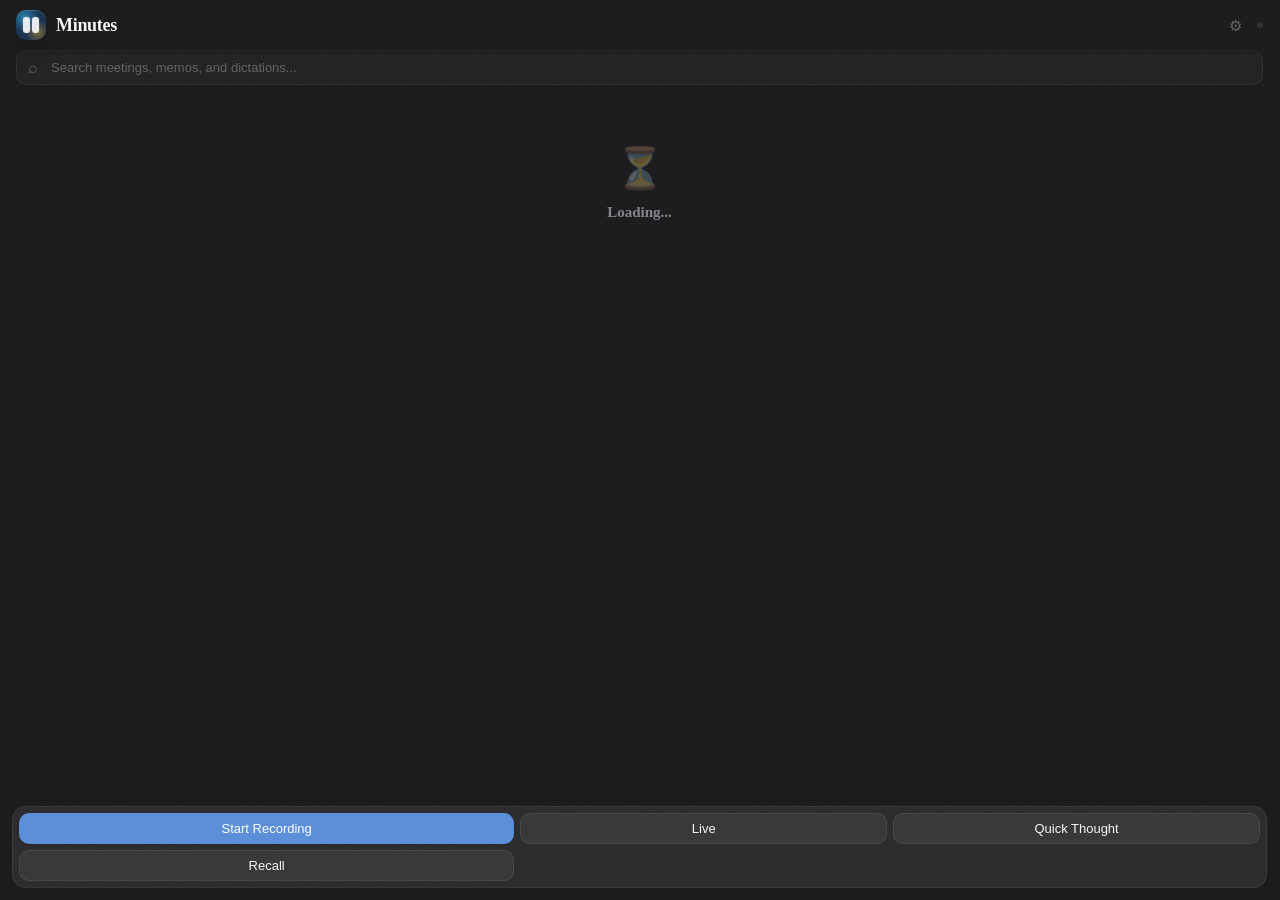
==== commit 797034bd: "fix: harden Tauri Live Mode from adversarial review (9 issues) Fixes from Claude + Codex adversarial" ====
--- a/tauri/src/index.html
+++ b/tauri/src/index.html
@@ -20,6 +20,7 @@
       --red: #d9655f;
       --red-bg: rgba(217, 101, 95, 0.12);
       --green: #5cb88a;
+      --live: #34c759;
       --purple: #a78bca;
       --radius: 10px;
       --font-sans: -apple-system, BlinkMacSystemFont, 'SF Pro Text', 'Helvetica Neue', sans-serif;
@@ -381,6 +382,11 @@
       display: none;
     }
 
+    .header-chip.dictation-shortcut {
+      background: rgba(91, 143, 217, 0.10);
+      color: var(--accent);
+    }
+
     .status-pill {
       font-size: 0;
       font-weight: 600;
@@ -414,6 +420,59 @@
       opacity: 1;
       background: rgba(91, 143, 217, 0.12);
       color: var(--accent);
+    }
+
+    .status-pill.live {
+      font-size: 11px;
+      padding: 3px 10px;
+      width: auto;
+      height: auto;
+      border-radius: 12px;
+      opacity: 1;
+      background: rgba(52, 199, 89, 0.15);
+      color: var(--live);
+    }
+
+    /* ── Live transcript bar ── */
+    .live-bar {
+      display: none;
+      padding: 12px 16px;
+      border-bottom: 1px solid var(--border);
+    }
+    .live-bar.active { display: block; }
+    .live-bar .top-row {
+      display: flex;
+      align-items: center;
+      justify-content: space-between;
+      gap: 8px;
+    }
+    .live-indicator {
+      display: flex;
+      align-items: center;
+      gap: 6px;
+      font-size: 13px;
+      font-weight: 600;
+      color: var(--live);
+    }
+    .live-dot {
+      width: 8px;
+      height: 8px;
+      border-radius: 50%;
+      background: var(--live);
+      animation: live-pulse 2s ease-in-out infinite;
+    }
+    @keyframes live-pulse {
+      0%, 100% { opacity: 1; box-shadow: 0 0 0 0 rgba(52, 199, 89, 0.4); }
+      50% { opacity: 0.7; box-shadow: 0 0 6px 2px rgba(52, 199, 89, 0.3); }
+    }
+    .live-stats {
+      font-size: 12px;
+      color: var(--text-secondary);
+    }
+    .live-actions {
+      margin-top: 8px;
+      display: flex;
+      gap: 8px;
     }
 
     /* ── Recording bar ── */
@@ -826,6 +885,14 @@
       background: rgba(167, 139, 202, 0.6);
     }
 
+    .meeting-badge.dictation {
+      background: rgba(121, 169, 255, 0.4);
+    }
+
+    .meeting-item:hover .meeting-badge.dictation {
+      background: rgba(121, 169, 255, 0.6);
+    }
+
     /* ── Meeting detail view ── */
     .detail-overlay {
       position: fixed;
@@ -928,6 +995,84 @@
       line-height: 1.5;
       color: var(--text-secondary);
       white-space: pre-wrap;
+    }
+
+    .detail-speakers {
+      margin-top: 16px;
+      padding: 12px 14px;
+      border-radius: 12px;
+      background: var(--bg-elevated);
+      border: 1px solid var(--border);
+    }
+
+    .detail-speakers-label {
+      font-size: 11px;
+      font-weight: 700;
+      letter-spacing: 0.5px;
+      text-transform: uppercase;
+      color: var(--text-tertiary);
+      margin-bottom: 8px;
+    }
+
+    .speaker-row {
+      display: flex;
+      align-items: center;
+      gap: 8px;
+      padding: 4px 0;
+      font-size: 13px;
+    }
+
+    .speaker-label {
+      color: var(--text-tertiary);
+      font-family: var(--font-mono, monospace);
+      font-size: 11px;
+      min-width: 80px;
+    }
+
+    .speaker-name {
+      color: var(--text-primary);
+      font-weight: 500;
+    }
+
+    .speaker-badge {
+      font-size: 10px;
+      padding: 1px 6px;
+      border-radius: 4px;
+      font-weight: 600;
+      text-transform: uppercase;
+      letter-spacing: 0.3px;
+    }
+
+    .speaker-badge.high {
+      background: rgba(52, 199, 89, 0.15);
+      color: var(--live);
+    }
+
+    .speaker-badge.medium {
+      background: rgba(255, 159, 10, 0.15);
+      color: #ff9f0a;
+    }
+
+    .speaker-badge.low {
+      background: rgba(142, 142, 147, 0.15);
+      color: #8e8e93;
+    }
+
+    .speaker-confirm-btn {
+      font-size: 11px;
+      padding: 2px 8px;
+      border-radius: 4px;
+      border: 1px solid var(--border);
+      background: transparent;
+      color: var(--text-secondary);
+      cursor: pointer;
+      transition: all 0.15s;
+    }
+
+    .speaker-confirm-btn:hover {
+      background: var(--accent, #0a84ff);
+      color: white;
+      border-color: var(--accent, #0a84ff);
     }
 
     .detail-section {
@@ -1514,6 +1659,7 @@
     </div>
     <div class="header-actions">
       <button class="btn btn-icon" id="btn-settings" title="Settings (⌘,)">⚙</button>
+      <button class="header-chip dictation-shortcut" id="dictation-shortcut-chip">Dictate</button>
       <button class="header-chip readiness" id="btn-readiness">Readiness</button>
       <button class="header-chip" id="btn-recovery">Recovery <span id="recovery-count">0</span></button>
       <span class="status-pill" id="status-pill">idle</span>
@@ -1533,6 +1679,20 @@
     <div class="recording-actions">
       <button class="btn btn-secondary btn-sm" id="btn-note-inline" title="Add a note">Add Note</button>
       <button class="btn btn-danger btn-sm" id="btn-stop">Stop Recording</button>
+    </div>
+  </div>
+
+  <!-- Live transcript bar (hidden when not in live mode) -->
+  <div class="live-bar" id="live-bar">
+    <div class="top-row">
+      <div class="live-indicator">
+        <span class="live-dot"></span>
+        <span>Live Mode</span>
+      </div>
+      <span class="live-stats" id="live-stats">0 utterances</span>
+    </div>
+    <div class="live-actions">
+      <button class="btn btn-danger btn-sm" id="btn-stop-live">Stop</button>
     </div>
   </div>
 
@@ -1574,7 +1734,7 @@
 
   <!-- Search -->
   <div class="search-wrap search-icon">
-    <input class="search-box" type="text" placeholder="Search meetings and memos..." id="search-input" />
+    <input class="search-box" type="text" placeholder="Search meetings, memos, and dictations..." id="search-input" />
   </div>
 
   <!-- Upcoming meeting suggestion -->
@@ -1610,6 +1770,7 @@
   <div class="footer" id="footer">
     <div class="footer-actions">
       <button class="btn btn-primary" id="btn-record">Start Recording</button>
+      <button class="btn btn-secondary" id="btn-live">Live</button>
       <button class="btn btn-secondary" id="btn-quick-thought">Quick Thought</button>
       <button class="btn btn-secondary" id="btn-assistant" aria-expanded="false">Recall <span class="recall-nudge" id="recall-nudge" aria-label="Recall has new content"></span></button>
     </div>
@@ -1789,11 +1950,19 @@
         <div class="about-item-title">DICTATION</div>
         <div class="about-controls">
           <div class="about-controls-group">
-            <div class="about-controls-copy">Dictation hotkey</div>
+            <div class="about-controls-copy">Standard shortcut (recommended)</div>
+            <select class="shortcut-select" id="settings-dictation-shortcut-select" style="margin-top: 6px;"></select>
+            <div class="about-controls-meta" id="settings-dictation-shortcut-status">Uses the standard global shortcut system. Recommended for most users.</div>
+          </div>
+          <button class="btn btn-secondary btn-sm toggle-btn" id="settings-dictation-shortcut">Off</button>
+        </div>
+        <div class="about-controls">
+          <div class="about-controls-group">
+            <div class="about-controls-copy">Raw key hotkey (advanced)</div>
             <div style="display: flex; align-items: center; gap: 8px; margin-top: 6px;">
               <button id="settings-dictation-hotkey-record" class="btn btn-secondary btn-sm" style="min-width: 100px; font-family: var(--font-mono); font-size: 12px;">Caps Lock</button>
             </div>
-            <div class="about-controls-meta" id="settings-dictation-hotkey-status">Hold the selected key to dictate, or tap to lock and tap again to stop. Requires Input Monitoring permission.</div>
+            <div class="about-controls-meta" id="settings-dictation-hotkey-status">Advanced mode. Hold the selected key to dictate, or tap to lock and tap again to stop. Requires Input Monitoring permission.</div>
           </div>
           <button class="btn btn-secondary btn-sm toggle-btn" id="settings-dictation-hotkey">Off</button>
         </div>
@@ -2094,6 +2263,7 @@
     const readinessOverlay = document.getElementById('readiness-overlay');
     const readinessButton = document.getElementById('btn-readiness');
     const readinessScroll = document.getElementById('readiness-scroll');
+    const dictationShortcutChip = document.getElementById('dictation-shortcut-chip');
     const recoveryOverlay = document.getElementById('recovery-overlay');
     const recoveryButton = document.getElementById('btn-recovery');
     const recoveryCount = document.getElementById('recovery-count');
@@ -2105,7 +2275,10 @@
 
     let isRecording = false;
     let isProcessing = false;
+    let isLiveTranscript = false;
     let currentMeetingPath = null;
+    const liveBar = document.getElementById('live-bar');
+    const liveStats = document.getElementById('live-stats');
     let currentMeetingDetail = null;
     let activeSearchQuery = '';
     let currentSetup = null;
@@ -2116,6 +2289,8 @@
     let playCaptureCues = true;
     let hotkeyEnabled = false;
     let hotkeyShortcut = 'CmdOrCtrl+Shift+M';
+    let dictationShortcutActive = false;
+    let dictationShortcutLabel = 'Dictate';
     let lastOutputKey = null;
     let pollInterval = null;
     let desktopCapabilities = {
@@ -2135,6 +2310,16 @@
       error: new Audio('audio/cue-error.wav'),
     };
 
+    function renderDictationShortcutChip() {
+      if (!dictationShortcutChip) return;
+      if (dictationShortcutActive) {
+        dictationShortcutChip.classList.add('active');
+        dictationShortcutChip.textContent = dictationShortcutLabel;
+      } else {
+        dictationShortcutChip.classList.remove('active');
+      }
+    }
+
     // Create visualizer bars
     for (let i = 0; i < NUM_BARS; i++) {
       const bar = document.createElement('div');
@@ -2234,6 +2419,8 @@
           recordingLabel.textContent = currentModeLabel(mode);
           recordingBar.classList.add('active');
           processingBar.classList.remove('active');
+          liveBar.classList.remove('active'); // T4: clear live bar if recording starts externally
+          isLiveTranscript = false;
           footer.style.display = 'none';
           if (status.elapsed) recordingTime.textContent = status.elapsed;
           updateViz(status.audioLevel || 0);
@@ -2249,6 +2436,8 @@
           processingTitle.textContent = currentProcessingTitle(mode);
           recordingBar.classList.remove('active');
           processingBar.classList.add('active');
+          liveBar.classList.remove('active'); // T4
+          isLiveTranscript = false;
           footer.style.display = 'none';
           processingStage.textContent = status.processingStage || 'Preparing transcript...';
 
@@ -2259,6 +2448,30 @@
             playCue('stop');
           }
         } else {
+          // Check live transcript status
+          let wasLive = isLiveTranscript;
+          try {
+            const liveStatus = await invoke('cmd_live_transcript_status');
+            isLiveTranscript = !!liveStatus.active;
+            if (isLiveTranscript) {
+              statusPill.className = 'status-pill live';
+              statusPill.textContent = 'live';
+              recordingBar.classList.remove('active');
+              processingBar.classList.remove('active');
+              liveBar.classList.add('active');
+              footer.style.display = 'none';
+              const n = liveStatus.line_count || 0;
+              const d = Math.round(liveStatus.duration_secs || 0);
+              const min = Math.floor(d / 60);
+              const sec = d % 60;
+              liveStats.textContent = `${n} utterance${n !== 1 ? 's' : ''} \u00b7 ${min}:${String(sec).padStart(2, '0')}`;
+              if (!wasLive) startFastPoll();
+            } else {
+              liveBar.classList.remove('active');
+            }
+          } catch { isLiveTranscript = false; liveBar.classList.remove('active'); }
+
+          if (!isLiveTranscript) {
           statusPill.className = 'status-pill';
           statusPill.textContent = 'idle';
           recordingLabel.textContent = 'Recording';
@@ -2268,11 +2481,12 @@
           quickNote.classList.remove('active');
           footer.style.display = '';
 
-          // Slow down polling when recording/processing stops
-          if (wasRecording || wasProcessing) {
+          // Slow down polling when recording/processing/live stops (T5)
+          if (wasRecording || wasProcessing || wasLive) {
             stopFastPoll();
             loadMeetings(); // Refresh list
           }
+          } // end if (!isLiveTranscript)
         }
       } catch (e) {
         console.error('Status:', e);
@@ -2581,6 +2795,23 @@
       }
     });
 
+    // ── Live transcript controls ──
+    document.getElementById('btn-live').addEventListener('click', async () => {
+      try {
+        await invoke('cmd_start_live_transcript');
+      } catch (e) {
+        console.error('Live:', e);
+      }
+    });
+
+    document.getElementById('btn-stop-live').addEventListener('click', async () => {
+      try {
+        await invoke('cmd_stop_live_transcript');
+      } catch (e) {
+        console.error('Stop live:', e);
+      }
+    });
+
     document.getElementById('btn-open-output').addEventListener('click', async () => {
       if (!latestOutput?.path) return;
       try {
@@ -2812,6 +3043,65 @@
         contextCard.appendChild(label);
         contextCard.appendChild(body);
         detailScroll.appendChild(contextCard);
+      }
+
+      // Speaker attribution card
+      if (detail.speaker_map && detail.speaker_map.length > 0) {
+        const speakerCard = document.createElement('div');
+        speakerCard.className = 'detail-speakers';
+
+        const label = document.createElement('div');
+        label.className = 'detail-speakers-label';
+        label.textContent = 'Speakers';
+        speakerCard.appendChild(label);
+
+        for (const attr of detail.speaker_map) {
+          const row = document.createElement('div');
+          row.className = 'speaker-row';
+
+          const labelSpan = document.createElement('span');
+          labelSpan.className = 'speaker-label';
+          labelSpan.textContent = attr.speaker_label;
+          row.appendChild(labelSpan);
+
+          const nameSpan = document.createElement('span');
+          nameSpan.className = 'speaker-name';
+          nameSpan.textContent = attr.name;
+          row.appendChild(nameSpan);
+
+          const badge = document.createElement('span');
+          badge.className = `speaker-badge ${attr.confidence}`;
+          badge.textContent = attr.confidence;
+          row.appendChild(badge);
+
+          // Show confirm button for non-high confidence
+          if (attr.confidence !== 'high') {
+            const btn = document.createElement('button');
+            btn.className = 'speaker-confirm-btn';
+            btn.textContent = 'Confirm';
+            btn.onclick = async () => {
+              const newName = prompt(`Confirm speaker name for ${attr.speaker_label}:`, attr.name);
+              if (newName) {
+                try {
+                  await invoke('cmd_confirm_speaker', {
+                    meetingPath: detail.path,
+                    speakerLabel: attr.speaker_label,
+                    name: newName,
+                  });
+                  // Refresh the detail view
+                  openMeetingDetail(detail.path);
+                } catch (e) {
+                  console.error('Confirm speaker failed:', e);
+                }
+              }
+            };
+            row.appendChild(btn);
+          }
+
+          speakerCard.appendChild(row);
+        }
+
+        detailScroll.appendChild(speakerCard);
       }
 
       if (!detail.sections || detail.sections.length === 0) {
@@ -2912,7 +3202,8 @@
           }
 
           const badge = document.createElement('span');
-          badge.className = 'meeting-badge' + (m.content_type === 'memo' ? ' memo' : '');
+          const typeClass = m.content_type === 'memo' ? ' memo' : m.content_type === 'dictation' ? ' dictation' : '';
+          badge.className = 'meeting-badge' + typeClass;
           badge.textContent = m.content_type || 'meeting';
 
           item.appendChild(info);
@@ -3156,7 +3447,7 @@
           ? 'Downloaded: ' + dl.join(', ')
           : dl.length ? 'Downloaded: ' + dl.join(', ') + '  •  "' + selectedModel + '" not yet downloaded' : 'No models downloaded yet.';
         document.getElementById('btn-download-model').style.display = isDownloaded ? 'none' : '';
-        setSettingsToggle('settings-diarization', s.diarization.engine !== 'none');
+        setSettingsToggle('settings-diarization', s.diarization.engine !== 'none'); // "auto" shows as On
         document.getElementById('settings-summarization-engine').value = s.summarization.engine;
         updateSumStatus(s);
         // Agent command picker (visible when engine = "agent")
@@ -3194,6 +3485,44 @@
             hotkeyRecordBtn.textContent = keyName;
           }
         }
+        const dictationShortcutSettings = await invoke('cmd_dictation_shortcut_settings').catch(() => null);
+        const dictationShortcutSelect = document.getElementById('settings-dictation-shortcut-select');
+        dictationShortcutSelect.replaceChildren();
+        if (dictationShortcutSettings && dictationShortcutSettings.choices) {
+          for (const choice of dictationShortcutSettings.choices) {
+            const o = document.createElement('option');
+            o.value = choice.value;
+            o.textContent = choice.label;
+            dictationShortcutSelect.appendChild(o);
+          }
+          dictationShortcutSelect.value = s.dictation?.shortcut || dictationShortcutSettings.shortcut || '';
+          setSettingsToggle('settings-dictation-shortcut', Boolean(dictationShortcutSettings.enabled));
+          dictationShortcutActive = Boolean(dictationShortcutSettings.enabled);
+          dictationShortcutLabel = dictationShortcutSettings.enabled
+            ? `Dictate ${dictationShortcutSettings.shortcut}`
+            : 'Dictate';
+          renderDictationShortcutChip();
+          document.getElementById('settings-dictation-shortcut-status').textContent =
+            dictationShortcutSettings.enabled
+              ? `Active - ${dictationShortcutSettings.shortcut}`
+              : 'Uses the standard global shortcut system. Recommended for most users.';
+          if (s.dictation?.shortcut_enabled && !dictationShortcutSettings.enabled) {
+            const restored = await invoke('cmd_set_dictation_shortcut', {
+              enabled: true,
+              shortcut: s.dictation?.shortcut || dictationShortcutSettings.shortcut,
+            }).catch(() => null);
+            if (restored) {
+              setSettingsToggle('settings-dictation-shortcut', restored.enabled);
+              dictationShortcutActive = Boolean(restored.enabled);
+              dictationShortcutLabel = restored.enabled ? `Dictate ${restored.shortcut}` : 'Dictate';
+              renderDictationShortcutChip();
+              document.getElementById('settings-dictation-shortcut-status').textContent =
+                restored.enabled
+                  ? `Active - ${restored.shortcut}`
+                  : 'Uses the standard global shortcut system. Recommended for most users.';
+            }
+          }
+        }
         const nativeDictationHotkey = await invoke('cmd_dictation_hotkey_status').catch(() => null);
         if (nativeDictationHotkey) {
           applyDictationHotkeyStatus(nativeDictationHotkey);
@@ -3346,7 +3675,8 @@
     });
     document.getElementById('settings-diarization').addEventListener('click', async () => {
       const s = await invoke('cmd_get_settings');
-      const next = s.diarization.engine==='none'?'pyannote':'none';
+      // Toggle: none → pyannote-rs, anything else (auto/pyannote-rs/pyannote) → none
+      const next = s.diarization.engine==='none'?'pyannote-rs':'none';
       await invoke('cmd_set_setting', {section:'diarization',key:'engine',value:next});
       setSettingsToggle('settings-diarization', next!=='none');
     });
@@ -3371,6 +3701,48 @@
     document.getElementById('settings-agent').addEventListener('change', (e) => invoke('cmd_set_setting', {section:'assistant',key:'agent',value:e.target.value}));
 
     // Dictation settings handlers
+    document.getElementById('settings-dictation-shortcut').addEventListener('click', async () => {
+      const select = document.getElementById('settings-dictation-shortcut-select');
+      const currentEnabled = document.getElementById('settings-dictation-shortcut').textContent === 'On';
+      try {
+        const settings = await invoke('cmd_set_dictation_shortcut', {
+          enabled: !currentEnabled,
+          shortcut: select.value,
+        });
+        setSettingsToggle('settings-dictation-shortcut', settings.enabled);
+        dictationShortcutActive = Boolean(settings.enabled);
+        dictationShortcutLabel = settings.enabled ? `Dictate ${settings.shortcut}` : 'Dictate';
+        renderDictationShortcutChip();
+        document.getElementById('settings-dictation-shortcut-status').textContent =
+          settings.enabled
+            ? `Active - ${settings.shortcut}`
+            : 'Uses the standard global shortcut system. Recommended for most users.';
+      } catch (e) {
+        document.getElementById('settings-dictation-shortcut-status').textContent = String(e);
+      }
+    });
+    document.getElementById('settings-dictation-shortcut-select').addEventListener('change', async (e) => {
+      const button = document.getElementById('settings-dictation-shortcut');
+      const enabled = button.textContent === 'On';
+      if (!enabled) {
+        await invoke('cmd_set_setting', {section:'dictation',key:'shortcut',value:e.target.value});
+        document.getElementById('settings-dictation-shortcut-status').textContent = `${e.target.value} saved. Toggle the standard shortcut on when you're ready to use it.`;
+        return;
+      }
+      try {
+        const settings = await invoke('cmd_set_dictation_shortcut', {
+          enabled: true,
+          shortcut: e.target.value,
+        });
+        setSettingsToggle('settings-dictation-shortcut', settings.enabled);
+        dictationShortcutActive = Boolean(settings.enabled);
+        dictationShortcutLabel = settings.enabled ? `Dictate ${settings.shortcut}` : 'Dictate';
+        renderDictationShortcutChip();
+        document.getElementById('settings-dictation-shortcut-status').textContent = `Active - ${settings.shortcut}`;
+      } catch (e2) {
+        document.getElementById('settings-dictation-shortcut-status').textContent = String(e2);
+      }
+    });
     document.getElementById('settings-dictation-model').addEventListener('change', (e) => invoke('cmd_set_setting', {section:'dictation',key:'model',value:e.target.value}));
     document.getElementById('settings-dictation-silence').addEventListener('change', (e) => invoke('cmd_set_setting', {section:'dictation',key:'silence_timeout_ms',value:e.target.value}));
     document.getElementById('settings-dictation-daily-note').addEventListener('click', async () => {
@@ -3979,6 +4351,36 @@
       applyDictationHotkeyStatus(event.payload);
     });
 
+    // ── Listen for live transcript events (T6: immediate UI feedback) ──
+    currentWindow.listen('live-transcript:started', () => {
+      isLiveTranscript = true;
+      liveBar.classList.add('active');
+      footer.style.display = 'none';
+      statusPill.className = 'status-pill live';
+      statusPill.textContent = 'live';
+      startFastPoll();
+    });
+
+    currentWindow.listen('live-transcript:stopped', (event) => {
+      isLiveTranscript = false;
+      liveBar.classList.remove('active');
+      footer.style.display = '';
+      statusPill.className = 'status-pill';
+      statusPill.textContent = 'idle';
+      stopFastPoll();
+      loadMeetings();
+    });
+
+    currentWindow.listen('live-transcript:error', (event) => {
+      isLiveTranscript = false;
+      liveBar.classList.remove('active');
+      footer.style.display = '';
+      statusPill.className = 'status-pill';
+      statusPill.textContent = 'idle';
+      stopFastPoll();
+      console.error('[live-transcript] error:', event.payload?.error);
+    });
+
     // ── Listen for recall:expand events from Rust backend ──
     currentWindow.listen('recall:expand', (event) => {
       const { title, mode } = event.payload;
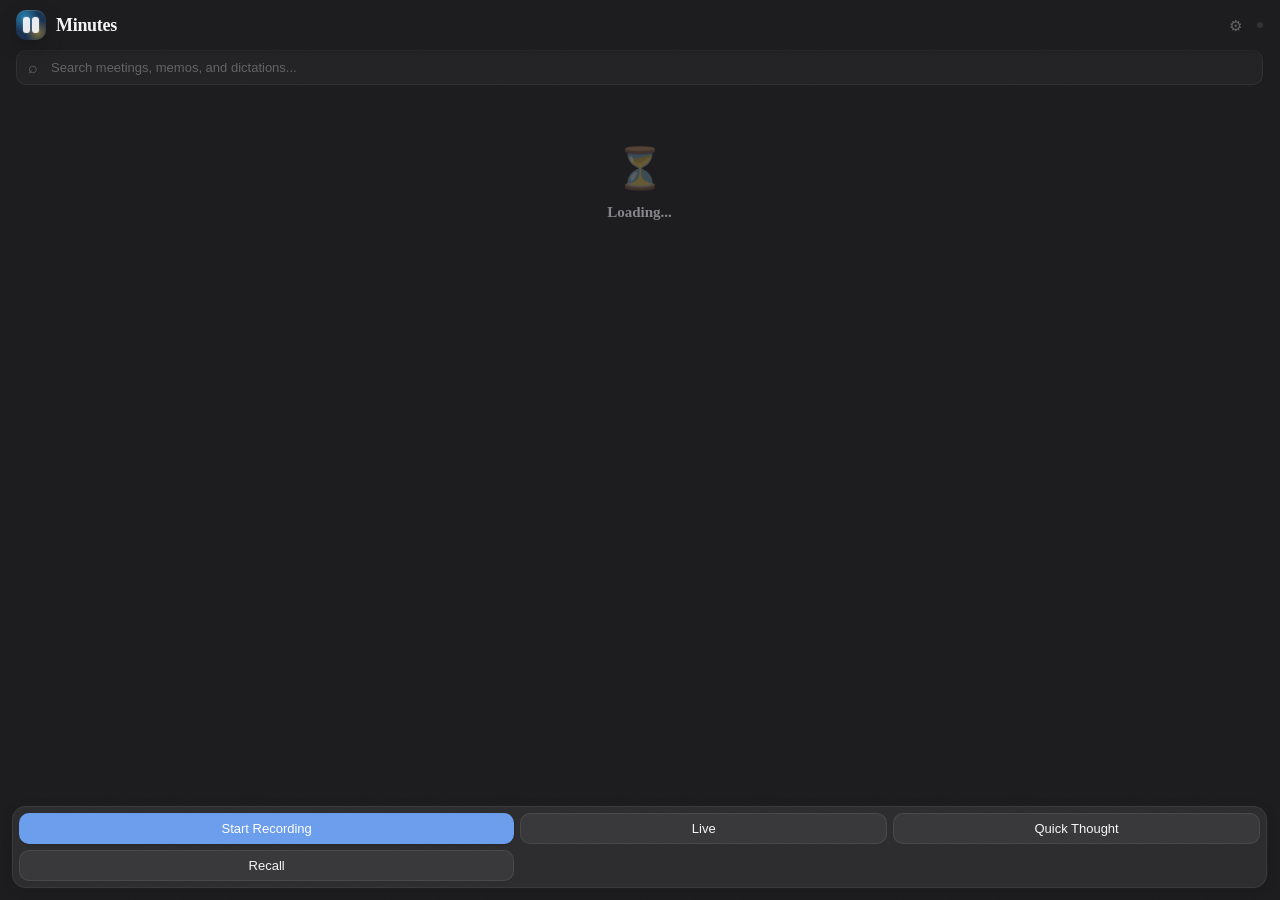
==== commit 015fb454: "Improve desktop call capture and detection flow" ====
--- a/tauri/src/index.html
+++ b/tauri/src/index.html
@@ -15,17 +15,23 @@
       --text: #f5f5f7;
       --text-secondary: #86868b;
       --text-tertiary: #636366;
-      --accent: #5b8fd9;
-      --accent-hover: #7ba6e3;
-      --red: #d9655f;
-      --red-bg: rgba(217, 101, 95, 0.12);
-      --green: #5cb88a;
+      --accent: #6b9eed;
+      --accent-hover: #88b4f5;
+      --red: #e5534b;
+      --red-bg: rgba(229, 83, 75, 0.12);
+      --green: #46c072;
       --live: #34c759;
-      --purple: #a78bca;
+      --purple: #b490d6;
+      --orange: #e09b48;
       --radius: 10px;
       --font-sans: -apple-system, BlinkMacSystemFont, 'SF Pro Text', 'Helvetica Neue', sans-serif;
       --font-display: ui-serif, 'Iowan Old Style', 'Palatino Linotype', 'Book Antiqua', Georgia, serif;
       --font-mono: 'SF Mono', 'Menlo', monospace;
+    }
+
+    :focus-visible {
+      outline: 2px solid var(--accent);
+      outline-offset: 2px;
     }
 
     body {
@@ -196,7 +202,7 @@
 
     .recall-note-row input:focus {
       border-color: var(--accent);
-      box-shadow: 0 0 0 3px rgba(91, 143, 217, 0.12);
+      box-shadow: 0 0 0 3px rgba(107, 158, 237, 0.12);
     }
 
     .recall-note-row input::placeholder { color: var(--text-tertiary); }
@@ -248,7 +254,7 @@
     }
 
     .lifecycle-badge.prepped {
-      background: rgba(91, 143, 217, 0.12);
+      background: rgba(107, 158, 237, 0.12);
       color: var(--accent);
     }
 
@@ -258,7 +264,7 @@
     }
 
     .lifecycle-badge.debriefed {
-      background: rgba(92, 184, 138, 0.12);
+      background: rgba(70, 192, 114, 0.12);
       color: var(--green);
     }
 
@@ -368,8 +374,8 @@
       gap: 4px;
       padding: 3px 8px;
       border-radius: 999px;
-      background: rgba(255, 159, 10, 0.08);
-      color: #ff9f0a;
+      background: rgba(224, 155, 72, 0.08);
+      color: var(--orange);
       font-size: 10px;
       font-weight: 600;
       letter-spacing: 0.2px;
@@ -383,7 +389,7 @@
     }
 
     .header-chip.dictation-shortcut {
-      background: rgba(91, 143, 217, 0.10);
+      background: rgba(107, 158, 237, 0.10);
       color: var(--accent);
     }
 
@@ -418,7 +424,7 @@
       height: auto;
       border-radius: 12px;
       opacity: 1;
-      background: rgba(91, 143, 217, 0.12);
+      background: rgba(107, 158, 237, 0.12);
       color: var(--accent);
     }
 
@@ -437,9 +443,13 @@
     .live-bar {
       display: none;
       padding: 12px 16px;
-      border-bottom: 1px solid var(--border);
+      background: rgba(52, 199, 89, 0.06);
+      border-bottom: 1px solid rgba(52, 199, 89, 0.12);
     }
     .live-bar.active { display: block; }
+    @media (prefers-reduced-motion: reduce) {
+      .live-dot { animation: none; }
+    }
     .live-bar .top-row {
       display: flex;
       align-items: center;
@@ -449,25 +459,52 @@
     .live-indicator {
       display: flex;
       align-items: center;
-      gap: 6px;
-      font-size: 13px;
+      gap: 8px;
+      font-size: 12px;
       font-weight: 600;
       color: var(--live);
+      letter-spacing: 0.3px;
+      text-transform: uppercase;
     }
     .live-dot {
-      width: 8px;
-      height: 8px;
-      border-radius: 50%;
+      width: 10px;
+      height: 10px;
+      border-radius: 2px;
       background: var(--live);
       animation: live-pulse 2s ease-in-out infinite;
+      /* Rounded square shape distinguishes from recording's circle for colorblind users */
     }
     @keyframes live-pulse {
       0%, 100% { opacity: 1; box-shadow: 0 0 0 0 rgba(52, 199, 89, 0.4); }
       50% { opacity: 0.7; box-shadow: 0 0 6px 2px rgba(52, 199, 89, 0.3); }
     }
-    .live-stats {
-      font-size: 12px;
+    .live-time {
+      font-size: 20px;
+      font-variant-numeric: tabular-nums;
+      color: var(--text);
+      font-family: var(--font-mono);
+      font-weight: 500;
+      letter-spacing: 0.5px;
+    }
+    .live-utterances {
+      font-size: 11px;
       color: var(--text-secondary);
+      margin-top: 2px;
+    }
+    .live-level {
+      height: 3px;
+      margin: 6px 0 8px;
+      background: rgba(255,255,255,0.06);
+      border-radius: 2px;
+      overflow: hidden;
+    }
+    .live-level-fill {
+      height: 100%;
+      background: var(--live);
+      opacity: 0.6;
+      border-radius: 2px;
+      transition: width 0.15s ease-out;
+      width: 0%;
     }
     .live-actions {
       margin-top: 8px;
@@ -480,16 +517,16 @@
       display: none;
       padding: 12px 16px;
       background: var(--red-bg);
-      border-bottom: 1px solid rgba(217, 101, 95, 0.12);
+      border-bottom: 1px solid rgba(229, 83, 75, 0.12);
       animation: recording-pulse 2.5s ease-in-out infinite;
-      box-shadow: inset 0 -1px 0 rgba(217, 101, 95, 0.08), 0 4px 20px rgba(217, 101, 95, 0.04);
+      box-shadow: inset 0 -1px 0 rgba(229, 83, 75, 0.08), 0 4px 20px rgba(229, 83, 75, 0.04);
     }
 
     .recording-bar.active { display: block; }
 
     @keyframes recording-pulse {
       0%, 100% { background: var(--red-bg); }
-      50% { background: rgba(217, 101, 95, 0.15); }
+      50% { background: rgba(229, 83, 75, 0.15); }
     }
 
     .recording-bar .top-row {
@@ -516,14 +553,14 @@
       border-radius: 50%;
       background: var(--red);
       animation: recording-glow 1.8s ease-in-out infinite;
-      box-shadow: 0 0 0 0 rgba(217, 101, 95, 0.4);
+      box-shadow: 0 0 0 0 rgba(229, 83, 75, 0.4);
     }
 
     @keyframes blink { 50% { opacity: 0; } }
 
     @keyframes recording-glow {
-      0%, 100% { opacity: 1; box-shadow: 0 0 0 0 rgba(217, 101, 95, 0.4); }
-      50% { opacity: 0.4; box-shadow: 0 0 8px 2px rgba(217, 101, 95, 0.15); }
+      0%, 100% { opacity: 1; box-shadow: 0 0 0 0 rgba(229, 83, 75, 0.4); }
+      50% { opacity: 0.4; box-shadow: 0 0 8px 2px rgba(229, 83, 75, 0.15); }
     }
 
     .recording-time {
@@ -564,13 +601,20 @@
     .recording-actions .btn {
       flex: 1;
     }
+    .recording-source-health {
+      display: none;
+      gap: 8px;
+      flex-wrap: wrap;
+      margin: 8px 0 12px;
+    }
+    .recording-source-health.active { display: flex; }
 
     /* ── Processing bar ── */
     .processing-bar {
       display: none;
       padding: 12px 16px;
-      background: rgba(91, 143, 217, 0.08);
-      border-bottom: 1px solid rgba(91, 143, 217, 0.12);
+      background: rgba(107, 158, 237, 0.08);
+      border-bottom: 1px solid rgba(107, 158, 237, 0.12);
     }
 
     .processing-bar.active { display: block; }
@@ -584,7 +628,7 @@
     .processing-spinner {
       width: 14px;
       height: 14px;
-      border: 2px solid rgba(91, 143, 217, 0.18);
+      border: 2px solid rgba(107, 158, 237, 0.18);
       border-top-color: var(--accent);
       border-radius: 50%;
       animation: processing-spin 0.8s linear infinite;
@@ -598,6 +642,70 @@
     .processing-copy {
       min-width: 0;
       flex: 1;
+    }
+
+    .processing-summary {
+      font-size: 11px;
+      color: var(--text-tertiary, #888);
+      margin-top: 6px;
+    }
+
+    .processing-jobs {
+      display: grid;
+      gap: 8px;
+      margin-top: 12px;
+    }
+
+    .processing-job {
+      border-radius: 12px;
+      padding: 10px 12px;
+      background: rgba(255,255,255,0.72);
+      border: 1px solid rgba(107, 158, 237, 0.12);
+    }
+
+    .processing-job-top {
+      display: flex;
+      align-items: center;
+      justify-content: space-between;
+      gap: 10px;
+    }
+
+    .processing-job-title {
+      font-size: 12px;
+      font-weight: 600;
+      color: var(--text);
+      min-width: 0;
+      overflow: hidden;
+      text-overflow: ellipsis;
+      white-space: nowrap;
+    }
+
+    .processing-job-state {
+      font-size: 10px;
+      letter-spacing: 0.08em;
+      text-transform: uppercase;
+      color: var(--accent);
+      flex-shrink: 0;
+    }
+
+    .processing-job-detail {
+      font-size: 12px;
+      color: var(--text-secondary);
+      margin-top: 4px;
+    }
+
+    .processing-job-meta {
+      font-size: 11px;
+      color: var(--text-tertiary, #888);
+      margin-top: 4px;
+      font-variant-numeric: tabular-nums;
+    }
+
+    .processing-job-actions {
+      display: flex;
+      gap: 8px;
+      margin-top: 8px;
+      flex-wrap: wrap;
     }
 
     .processing-title {
@@ -612,20 +720,26 @@
       color: var(--text-secondary);
       margin-top: 2px;
     }
+    .processing-elapsed {
+      font-size: 11px;
+      color: var(--text-tertiary, #888);
+      margin-top: 1px;
+      font-variant-numeric: tabular-nums;
+    }
 
     /* ── Output notice ── */
     .output-notice {
       display: none;
       padding: 12px 16px;
-      background: rgba(92, 184, 138, 0.08);
-      border-bottom: 1px solid rgba(92, 184, 138, 0.12);
+      background: rgba(70, 192, 114, 0.08);
+      border-bottom: 1px solid rgba(70, 192, 114, 0.12);
     }
 
     .output-notice.active { display: block; }
 
     .output-notice.capture {
-      background: rgba(255, 159, 10, 0.08);
-      border-bottom-color: rgba(255, 159, 10, 0.16);
+      background: rgba(224, 155, 72, 0.08);
+      border-bottom-color: rgba(224, 155, 72, 0.16);
     }
 
     .output-notice-row {
@@ -643,13 +757,13 @@
       justify-content: center;
       font-size: 14px;
       flex-shrink: 0;
-      background: rgba(92, 184, 138, 0.16);
+      background: rgba(70, 192, 114, 0.16);
       color: var(--green);
     }
 
     .output-notice.capture .output-notice-icon {
-      background: rgba(255, 159, 10, 0.16);
-      color: #ff9f0a;
+      background: rgba(224, 155, 72, 0.16);
+      color: var(--orange);
     }
 
     .output-notice-copy {
@@ -714,7 +828,7 @@
 
     .quick-note-row input:focus {
       border-color: var(--accent);
-      box-shadow: 0 0 0 3px rgba(91, 143, 217, 0.12);
+      box-shadow: 0 0 0 3px rgba(107, 158, 237, 0.12);
     }
 
     .quick-note-row input::placeholder { color: var(--text-tertiary); }
@@ -740,7 +854,7 @@
 
     .search-box:focus {
       border-color: var(--accent);
-      box-shadow: 0 0 0 3px rgba(91, 143, 217, 0.12);
+      box-shadow: 0 0 0 3px rgba(107, 158, 237, 0.12);
     }
 
     .search-box::placeholder { color: var(--text-tertiary); }
@@ -878,19 +992,19 @@
     }
 
     .meeting-badge.memo {
-      background: rgba(167, 139, 202, 0.4);
+      background: rgba(180, 144, 214, 0.4);
     }
 
     .meeting-item:hover .meeting-badge.memo {
-      background: rgba(167, 139, 202, 0.6);
+      background: rgba(180, 144, 214, 0.6);
     }
 
     .meeting-badge.dictation {
-      background: rgba(121, 169, 255, 0.4);
+      background: rgba(107, 158, 237, 0.4);
     }
 
     .meeting-item:hover .meeting-badge.dictation {
-      background: rgba(121, 169, 255, 0.6);
+      background: rgba(107, 158, 237, 0.6);
     }
 
     /* ── Meeting detail view ── */
@@ -997,6 +1111,29 @@
       white-space: pre-wrap;
     }
 
+    .detail-action-list {
+      display: flex;
+      flex-direction: column;
+      gap: 6px;
+    }
+
+    .detail-action-item {
+      display: flex;
+      gap: 8px;
+      font-size: 13px;
+      line-height: 1.45;
+      color: var(--text-secondary);
+    }
+
+    .detail-action-check {
+      flex-shrink: 0;
+      font-size: 14px;
+    }
+
+    .detail-action-text {
+      min-width: 0;
+    }
+
     .detail-speakers {
       margin-top: 16px;
       padding: 12px 14px;
@@ -1049,13 +1186,13 @@
     }
 
     .speaker-badge.medium {
-      background: rgba(255, 159, 10, 0.15);
-      color: #ff9f0a;
+      background: rgba(224, 155, 72, 0.15);
+      color: var(--orange);
     }
 
     .speaker-badge.low {
       background: rgba(142, 142, 147, 0.15);
-      color: #8e8e93;
+      color: var(--text-tertiary);
     }
 
     .speaker-confirm-btn {
@@ -1070,9 +1207,9 @@
     }
 
     .speaker-confirm-btn:hover {
-      background: var(--accent, #0a84ff);
+      background: var(--accent);
       color: white;
-      border-color: var(--accent, #0a84ff);
+      border-color: var(--accent);
     }
 
     .detail-section {
@@ -1271,7 +1408,7 @@
     }
 
     .about-controls-meta.error {
-      color: #ff9f0a;
+      color: var(--orange);
     }
 
     /* ── Readiness view ── */
@@ -1376,13 +1513,13 @@
     }
 
     .readiness-state.ready {
-      background: rgba(92, 184, 138, 0.12);
+      background: rgba(70, 192, 114, 0.12);
       color: var(--green);
     }
 
     .readiness-state.attention {
-      background: rgba(255, 159, 10, 0.12);
-      color: #ff9f0a;
+      background: rgba(224, 155, 72, 0.12);
+      color: var(--orange);
     }
 
     .readiness-state.unsupported {
@@ -1490,8 +1627,8 @@
     .recovery-kind {
       padding: 3px 8px;
       border-radius: 999px;
-      background: rgba(255, 159, 10, 0.12);
-      color: #ff9f0a;
+      background: rgba(224, 155, 72, 0.12);
+      color: var(--orange);
       font-size: 10px;
       font-weight: 700;
       letter-spacing: 0.4px;
@@ -1575,7 +1712,7 @@
       box-shadow: none;
     }
 
-    .btn-danger:hover { background: rgba(217, 101, 95, 0.12); }
+    .btn-danger:hover { background: rgba(229, 83, 75, 0.12); }
     .btn-danger:active { transform: scale(0.98); }
 
     .btn-secondary {
@@ -1605,8 +1742,8 @@
       align-items: center;
       gap: 10px;
       padding: 10px 16px;
-      background: rgba(91, 143, 217, 0.06);
-      border-bottom: 1px solid rgba(91, 143, 217, 0.1);
+      background: rgba(107, 158, 237, 0.06);
+      border-bottom: 1px solid rgba(107, 158, 237, 0.1);
     }
 
     .upcoming-icon { font-size: 16px; flex-shrink: 0; }
@@ -1633,17 +1770,39 @@
     /* ── Call detected banner ── */
     .call-detected {
       display: none;
-      align-items: center;
+      align-items: flex-start;
       gap: 10px;
-      padding: 10px 16px;
-      background: rgba(92, 184, 138, 0.06);
-      border-bottom: 1px solid rgba(92, 184, 138, 0.1);
+      padding: 12px 16px;
+      background: rgba(70, 192, 114, 0.08);
+      border-bottom: 1px solid rgba(70, 192, 114, 0.12);
     }
     .call-detected.active { display: flex; }
     .call-detected-icon { font-size: 16px; flex-shrink: 0; }
     .call-detected-info { flex: 1; min-width: 0; }
-    .call-detected-title { font-size: 12px; font-weight: 500; color: var(--text); }
-    .call-detected-subtitle { font-size: 11px; color: var(--green); font-weight: 500; }
+    .call-detected-title { font-size: 13px; font-weight: 600; color: var(--text); }
+    .call-detected-subtitle { font-size: 11px; color: var(--green); font-weight: 600; margin-top: 2px; }
+    .call-detected-detail { font-size: 11px; color: var(--text-secondary); margin-top: 6px; line-height: 1.35; }
+    .call-detected-health { display: flex; gap: 8px; flex-wrap: wrap; margin-top: 8px; }
+    .call-health-chip {
+      font-size: 11px;
+      border-radius: 999px;
+      padding: 4px 8px;
+      background: rgba(255,255,255,0.05);
+      color: var(--text-secondary);
+      border: 1px solid rgba(255,255,255,0.08);
+    }
+    .call-health-chip.live {
+      color: var(--green);
+      border-color: rgba(70, 192, 114, 0.3);
+      background: rgba(70, 192, 114, 0.08);
+    }
+    .call-detected-actions {
+      display: flex;
+      align-items: center;
+      gap: 8px;
+      flex-shrink: 0;
+      margin-left: 8px;
+    }
   </style>
 </head>
 <body>
@@ -1661,6 +1820,7 @@
       <button class="btn btn-icon" id="btn-settings" title="Settings (⌘,)">⚙</button>
       <button class="header-chip dictation-shortcut" id="dictation-shortcut-chip">Dictate</button>
       <button class="header-chip readiness" id="btn-readiness">Readiness</button>
+      <button class="header-chip" id="btn-jobs">Jobs <span id="jobs-count">0</span></button>
       <button class="header-chip" id="btn-recovery">Recovery <span id="recovery-count">0</span></button>
       <span class="status-pill" id="status-pill">idle</span>
     </div>
@@ -1675,6 +1835,10 @@
       </div>
       <span class="recording-time" id="recording-time">0:00</span>
     </div>
+    <div class="recording-source-health" id="recording-source-health">
+      <span class="call-health-chip" id="recording-health-mic">Mic waiting</span>
+      <span class="call-health-chip" id="recording-health-audio">Call audio waiting</span>
+    </div>
     <div class="audio-viz" id="audio-viz"></div>
     <div class="recording-actions">
       <button class="btn btn-secondary btn-sm" id="btn-note-inline" title="Add a note">Add Note</button>
@@ -1683,16 +1847,18 @@
   </div>
 
   <!-- Live transcript bar (hidden when not in live mode) -->
-  <div class="live-bar" id="live-bar">
+  <div class="live-bar" id="live-bar" role="status" aria-live="polite">
     <div class="top-row">
       <div class="live-indicator">
-        <span class="live-dot"></span>
-        <span>Live Mode</span>
+        <span class="live-dot" aria-hidden="true"></span>
+        <span>Live Transcript</span>
       </div>
-      <span class="live-stats" id="live-stats">0 utterances</span>
+      <span class="live-time" id="live-time">0:00</span>
     </div>
+    <div class="live-level"><div class="live-level-fill" id="live-level-fill"></div></div>
+    <div class="live-utterances" id="live-utterances">0 utterances</div>
     <div class="live-actions">
-      <button class="btn btn-danger btn-sm" id="btn-stop-live">Stop</button>
+      <button class="btn btn-secondary btn-sm" id="btn-stop-live">Stop Live</button>
     </div>
   </div>
 
@@ -1703,8 +1869,11 @@
       <div class="processing-copy">
         <div class="processing-title" id="processing-title">Processing recording</div>
         <div class="processing-stage" id="processing-stage">Preparing transcript...</div>
+        <div class="processing-elapsed" id="processing-elapsed"></div>
+        <div class="processing-summary" id="processing-summary"></div>
       </div>
     </div>
+    <div class="processing-jobs" id="processing-jobs"></div>
   </div>
 
   <!-- Output notice -->
@@ -1752,10 +1921,17 @@
     <div class="call-detected-icon">📞</div>
     <div class="call-detected-info">
       <div class="call-detected-title" id="call-detected-title">Call detected</div>
-      <div class="call-detected-subtitle">Tap to start recording</div>
+      <div class="call-detected-subtitle" id="call-detected-subtitle">Ready to record this call</div>
+      <div class="call-detected-detail" id="call-detected-detail">Minutes will stay ready while this call is active.</div>
+      <div class="call-detected-health">
+        <span class="call-health-chip" id="call-health-mic">Mic waiting</span>
+        <span class="call-health-chip" id="call-health-audio">Call audio waiting</span>
+      </div>
     </div>
-    <button class="btn btn-primary btn-sm" id="btn-record-call">Record</button>
-    <button class="btn btn-secondary btn-sm" id="btn-dismiss-call">Dismiss</button>
+    <div class="call-detected-actions">
+      <button class="btn btn-primary btn-sm" id="btn-record-call">Record</button>
+      <button class="btn btn-secondary btn-sm" id="btn-dismiss-call">Dismiss</button>
+    </div>
   </div>
 
   <!-- Meeting list -->
@@ -1770,7 +1946,7 @@
   <div class="footer" id="footer">
     <div class="footer-actions">
       <button class="btn btn-primary" id="btn-record">Start Recording</button>
-      <button class="btn btn-secondary" id="btn-live">Live</button>
+      <button class="btn btn-secondary" id="btn-live" title="Start live transcription — ask your agent in Recall for coaching" aria-label="Start live transcription">Live</button>
       <button class="btn btn-secondary" id="btn-quick-thought">Quick Thought</button>
       <button class="btn btn-secondary" id="btn-assistant" aria-expanded="false">Recall <span class="recall-nudge" id="recall-nudge" aria-label="Recall has new content"></span></button>
     </div>
@@ -1853,6 +2029,22 @@
       </div>
       <div class="recovery-scroll" id="recovery-scroll">
         <div class="recovery-empty">No recovery items right now.</div>
+      </div>
+    </div>
+  </div>
+
+  <!-- Jobs -->
+  <div class="recovery-overlay" id="jobs-overlay">
+    <div class="recovery-card" role="dialog" aria-modal="true" aria-labelledby="jobs-title">
+      <div class="recovery-header">
+        <div>
+          <div class="recovery-title" id="jobs-title">Jobs Center</div>
+          <div class="recovery-sub" id="jobs-subtitle">Background processing jobs for recent recordings. Open transcripts early, retry failures, and keep moving.</div>
+        </div>
+        <button class="btn btn-secondary btn-sm" id="btn-jobs-close">Close</button>
+      </div>
+      <div class="recovery-scroll" id="jobs-scroll">
+        <div class="recovery-empty">No processing jobs right now.</div>
       </div>
     </div>
   </div>
@@ -1936,6 +2128,10 @@
           <button class="btn btn-secondary btn-sm toggle-btn" id="settings-cues">On</button>
         </div>
         <div class="about-controls">
+          <div class="about-controls-copy">Open Minutes at login</div>
+          <button class="btn btn-secondary btn-sm toggle-btn" id="settings-autostart">Off</button>
+        </div>
+        <div class="about-controls">
           <div class="about-controls-group">
             <div class="about-controls-copy">Global hotkey for quick-thought capture</div>
             <select class="shortcut-select" id="settings-hotkey-shortcut" style="margin-top: 6px;"></select>
@@ -1995,6 +2191,23 @@
         </div>
       </div>
 
+      <!-- Live Transcript -->
+      <div style="margin-bottom: 16px;">
+        <div class="about-item-title">LIVE TRANSCRIPT</div>
+        <div class="about-controls">
+          <div class="about-controls-group">
+            <div class="about-controls-copy">Keyboard shortcut</div>
+            <select class="shortcut-select" id="settings-live-shortcut-select" style="margin-top: 6px;">
+              <option value="CmdOrCtrl+Shift+L">Cmd+Shift+L</option>
+              <option value="CmdOrCtrl+Alt+L">Cmd+Option+L</option>
+              <option value="CmdOrCtrl+Shift+T">Cmd+Shift+T</option>
+            </select>
+            <div class="about-controls-meta">Toggle live transcript on/off from any app.</div>
+          </div>
+          <button class="btn btn-secondary btn-sm toggle-btn" id="settings-live-shortcut">Off</button>
+        </div>
+      </div>
+
       <!-- Transcription -->
       <div style="margin-bottom: 16px;">
         <div class="about-item-title">TRANSCRIPTION</div>
@@ -2235,10 +2448,16 @@
     const statusPill = document.getElementById('status-pill');
     const recordingBar = document.getElementById('recording-bar');
     const recordingLabel = document.getElementById('recording-label');
+    const recordingSourceHealth = document.getElementById('recording-source-health');
+    const recordingHealthMic = document.getElementById('recording-health-mic');
+    const recordingHealthAudio = document.getElementById('recording-health-audio');
     const processingBar = document.getElementById('processing-bar');
     const processingTitle = document.getElementById('processing-title');
     const recordingTime = document.getElementById('recording-time');
     const processingStage = document.getElementById('processing-stage');
+    const processingElapsed = document.getElementById('processing-elapsed');
+    const processingSummary = document.getElementById('processing-summary');
+    const processingJobsEl = document.getElementById('processing-jobs');
     const outputNotice = document.getElementById('output-notice');
     const outputNoticeIcon = document.getElementById('output-notice-icon');
     const outputNoticeTitle = document.getElementById('output-notice-title');
@@ -2263,6 +2482,10 @@
     const readinessOverlay = document.getElementById('readiness-overlay');
     const readinessButton = document.getElementById('btn-readiness');
     const readinessScroll = document.getElementById('readiness-scroll');
+    const jobsButton = document.getElementById('btn-jobs');
+    const jobsCount = document.getElementById('jobs-count');
+    const jobsOverlay = document.getElementById('jobs-overlay');
+    const jobsScroll = document.getElementById('jobs-scroll');
     const dictationShortcutChip = document.getElementById('dictation-shortcut-chip');
     const recoveryOverlay = document.getElementById('recovery-overlay');
     const recoveryButton = document.getElementById('btn-recovery');
@@ -2278,13 +2501,15 @@
     let isLiveTranscript = false;
     let currentMeetingPath = null;
     const liveBar = document.getElementById('live-bar');
-    const liveStats = document.getElementById('live-stats');
+    // Live bar elements are accessed by ID inline (live-time, live-utterances)
     let currentMeetingDetail = null;
     let activeSearchQuery = '';
     let currentSetup = null;
     let latestOutput = null;
+    let processingJobs = [];
     let readinessItems = [];
     let recoveryItems = [];
+    let jobsHistory = [];
     let notifyOnCompletion = true;
     let playCaptureCues = true;
     let hotkeyEnabled = false;
@@ -2293,6 +2518,8 @@
     let dictationShortcutLabel = 'Dictate';
     let lastOutputKey = null;
     let pollInterval = null;
+    let processingStartTime = null;
+    let processingTimerInterval = null;
     let desktopCapabilities = {
       platform: 'other',
       folderRevealLabel: 'Show in Folder',
@@ -2402,6 +2629,268 @@
       return mode === 'quick-thought' ? 'Processing quick thought' : 'Processing recording';
     }
 
+    function formatIsoElapsed(isoString) {
+      if (!isoString) return '';
+      const start = new Date(isoString).getTime();
+      if (!Number.isFinite(start)) return '';
+      const secs = Math.max(0, Math.floor((Date.now() - start) / 1000));
+      const m = Math.floor(secs / 60);
+      const s = secs % 60;
+      return m > 0 ? `${m}:${String(s).padStart(2, '0')} elapsed` : `${s}s elapsed`;
+    }
+
+    function processingStateLabel(job) {
+      switch (job.state) {
+        case 'queued': return 'Queued';
+        case 'transcribing': return 'Transcribing';
+        case 'transcript-only': return 'Transcript Ready';
+        case 'diarizing': return 'Separating Speakers';
+        case 'summarizing': return 'Summarizing';
+        case 'saving': return 'Saving';
+        case 'needs-review': return 'Needs Review';
+        case 'complete': return 'Complete';
+        case 'failed': return 'Failed';
+        default: return 'Processing';
+      }
+    }
+
+    function renderProcessingJobs(jobs) {
+      processingJobs = Array.isArray(jobs) ? jobs : [];
+      processingJobsEl.replaceChildren();
+
+      if (!processingJobs.length) {
+        processingSummary.textContent = '';
+        return;
+      }
+
+      processingSummary.textContent =
+        processingJobs.length > 1
+          ? `${processingJobs.length} recordings are cooking in the background.`
+          : 'You can keep recording while this finishes.';
+
+      for (const job of processingJobs) {
+        const card = document.createElement('div');
+        card.className = 'processing-job';
+
+        const top = document.createElement('div');
+        top.className = 'processing-job-top';
+
+        const title = document.createElement('div');
+        title.className = 'processing-job-title';
+        title.textContent = job.title || 'Queued recording';
+
+        const state = document.createElement('div');
+        state.className = 'processing-job-state';
+        state.textContent = processingStateLabel(job);
+
+        top.appendChild(title);
+        top.appendChild(state);
+
+        const detail = document.createElement('div');
+        detail.className = 'processing-job-detail';
+        detail.textContent =
+          job.stage
+            || (job.state === 'transcript-only'
+              ? 'Transcript is ready. The richer summary is still running.'
+              : 'Waiting for background processing.');
+
+        const meta = document.createElement('div');
+        meta.className = 'processing-job-meta';
+        const elapsed = formatIsoElapsed(job.startedAt || job.createdAt);
+        const mode = job.mode === 'quick-thought' ? 'Quick thought' : 'Meeting';
+        meta.textContent = elapsed ? `${mode} · ${elapsed}` : mode;
+
+        card.appendChild(top);
+        card.appendChild(detail);
+        card.appendChild(meta);
+
+        if (job.outputPath) {
+          const actions = document.createElement('div');
+          actions.className = 'processing-job-actions';
+
+          const openBtn = document.createElement('button');
+          openBtn.className = 'btn btn-secondary btn-sm';
+          openBtn.textContent = job.state === 'transcript-only' ? 'Open Transcript' : 'Open';
+          openBtn.addEventListener('click', async () => {
+            try {
+              await openMeetingDetail(job.outputPath);
+            } catch (e) {
+              console.error('Open processing job:', e);
+            }
+          });
+          actions.appendChild(openBtn);
+
+          card.appendChild(actions);
+        }
+
+        processingJobsEl.appendChild(card);
+      }
+    }
+
+    function updateJobsChip(activeCount) {
+      jobsCount.textContent = String(activeCount || 0);
+      jobsButton.classList.toggle('active', (activeCount || 0) > 0);
+    }
+
+    function closeJobs() {
+      jobsOverlay.classList.remove('active');
+    }
+
+    function formatJobTimestamp(isoString) {
+      if (!isoString) return '';
+      const date = new Date(isoString);
+      if (!Number.isFinite(date.getTime())) return '';
+      return date.toLocaleString([], {
+        month: 'short',
+        day: 'numeric',
+        hour: 'numeric',
+        minute: '2-digit',
+      });
+    }
+
+    async function loadProcessingJobsCenter() {
+      try {
+        jobsHistory = await invoke('cmd_processing_jobs', { limit: 24 });
+      } catch (e) {
+        console.error('Processing jobs:', e);
+        jobsHistory = [];
+      }
+
+      jobsScroll.replaceChildren();
+      if (!jobsHistory.length) {
+        const empty = document.createElement('div');
+        empty.className = 'recovery-empty';
+        empty.textContent = 'No processing jobs right now.';
+        jobsScroll.appendChild(empty);
+        return;
+      }
+
+      const list = document.createElement('div');
+      list.className = 'recovery-list';
+
+      const activeJobs = jobsHistory.filter((job) => !['complete', 'failed', 'needs-review'].includes(job.state));
+      const recentJobs = jobsHistory.filter((job) => ['complete', 'failed', 'needs-review'].includes(job.state));
+
+      function addSection(titleText, jobs) {
+        if (!jobs.length) return;
+        const heading = document.createElement('div');
+        heading.className = 'about-item-title';
+        heading.style.margin = '4px 4px 10px';
+        heading.textContent = titleText;
+        list.appendChild(heading);
+
+        for (const job of jobs) {
+          const card = document.createElement('div');
+          card.className = 'recovery-item';
+
+          const top = document.createElement('div');
+          top.className = 'recovery-item-top';
+
+          const title = document.createElement('div');
+          title.className = 'recovery-item-title';
+          title.textContent = job.title || 'Queued recording';
+
+          const kind = document.createElement('div');
+          kind.className = 'recovery-kind';
+          kind.textContent = processingStateLabel(job);
+
+          top.appendChild(title);
+          top.appendChild(kind);
+
+          const detail = document.createElement('div');
+          detail.className = 'recovery-item-detail';
+          detail.textContent = job.error
+            || job.stage
+            || (job.state === 'complete'
+              ? 'Finished processing.'
+              : job.state === 'needs-review'
+                ? 'Transcript needs review. Raw capture was preserved for retry.'
+              : job.state === 'transcript-only'
+                ? 'Transcript is ready while enrichment continues.'
+                : 'Queued for background processing.');
+
+          const path = document.createElement('div');
+          path.className = 'recovery-item-path';
+          path.textContent = job.outputPath || job.audioPath;
+
+          const meta = document.createElement('div');
+          meta.className = 'recovery-item-detail';
+          meta.style.marginTop = '6px';
+          const stamp = formatJobTimestamp(job.finishedAt || job.startedAt || job.createdAt);
+          meta.textContent = `${job.mode === 'quick-thought' ? 'Quick thought' : 'Meeting'}${stamp ? ` · ${stamp}` : ''}${job.wordCount != null ? ` · ${job.wordCount} words` : ''}`;
+
+          const actions = document.createElement('div');
+          actions.className = 'recovery-actions';
+
+          if (job.outputPath) {
+            const openOutput = document.createElement('button');
+            openOutput.className = 'btn btn-secondary btn-sm';
+            openOutput.textContent = ['transcript-only', 'needs-review'].includes(job.state) ? 'Open Transcript' : 'Open';
+            openOutput.addEventListener('click', async () => {
+              try {
+                await openMeetingDetail(job.outputPath);
+              } catch (e) {
+                console.error('Open processing job output:', e);
+              }
+            });
+            actions.appendChild(openOutput);
+          }
+
+          const openCapture = document.createElement('button');
+          openCapture.className = 'btn btn-secondary btn-sm';
+          openCapture.textContent = job.outputPath ? 'Open Capture' : 'Open';
+          openCapture.addEventListener('click', async () => {
+            try {
+              await invoke('cmd_open_file', { path: job.audioPath });
+            } catch (e) {
+              console.error('Open processing job capture:', e);
+            }
+          });
+          actions.appendChild(openCapture);
+
+          const folder = document.createElement('button');
+          folder.className = 'btn btn-secondary btn-sm';
+          folder.textContent = desktopCapabilities.folderRevealLabel || 'Show in Folder';
+          folder.addEventListener('click', async () => {
+            try {
+              const target = parentPath(job.outputPath || job.audioPath);
+              await invoke('cmd_open_file', { path: target });
+            } catch (e) {
+              console.error('Open processing job folder:', e);
+            }
+          });
+          actions.appendChild(folder);
+
+          if (['failed', 'needs-review'].includes(job.state)) {
+            const retry = document.createElement('button');
+            retry.className = 'btn btn-secondary btn-sm';
+            retry.textContent = job.state === 'needs-review' ? 'Retry Audio' : 'Queue Again';
+            retry.addEventListener('click', async () => {
+              try {
+                await invoke('cmd_retry_processing_job', { jobId: job.id });
+                await loadProcessingJobsCenter();
+                startFastPoll();
+              } catch (e) {
+                console.error('Retry processing job:', e);
+              }
+            });
+            actions.appendChild(retry);
+          }
+
+          card.appendChild(top);
+          card.appendChild(detail);
+          card.appendChild(path);
+          card.appendChild(meta);
+          card.appendChild(actions);
+          list.appendChild(card);
+        }
+      }
+
+      addSection('ACTIVE', activeJobs);
+      addSection('RECENT', recentJobs);
+      jobsScroll.appendChild(list);
+    }
+
     // ── Status polling ──
     async function checkStatus() {
       try {
@@ -2411,16 +2900,39 @@
         const mode = status.recordingMode || 'meeting';
         isRecording = status.recording;
         isProcessing = !!status.processing;
+        updateJobsChip(status.processingJobCount || 0);
+        renderProcessingJobs(status.processingJobs || []);
         updateOutputNotice(status.latestOutput);
 
         if (isRecording) {
           statusPill.className = 'status-pill recording';
+          const queueCount = status.processingJobCount || 0;
+          const callHealth = status.callCaptureHealth;
           statusPill.textContent = mode === 'quick-thought' ? 'quick thought' : 'recording';
-          recordingLabel.textContent = currentModeLabel(mode);
+          const statusBits = [];
+          if (queueCount > 0) {
+            statusBits.push(`${queueCount} background job${queueCount === 1 ? '' : 's'}`);
+          }
+          if (callHealth) {
+            statusBits.push(callHealth.mic_live ? 'Mic live' : 'Mic missing');
+            statusBits.push(callHealth.call_audio_live ? 'Call audio live' : 'Call audio missing');
+          }
+          recordingLabel.textContent = statusBits.length
+            ? `${currentModeLabel(mode)} · ${statusBits.join(' · ')}`
+            : currentModeLabel(mode);
+          if (callHealth) {
+            recordingSourceHealth.classList.add('active');
+            setCallHealthChip(recordingHealthMic, callHealth.mic_live ? 'Mic live' : 'Mic missing', callHealth.mic_live);
+            setCallHealthChip(recordingHealthAudio, callHealth.call_audio_live ? 'Call audio live' : 'Call audio missing', callHealth.call_audio_live);
+          } else {
+            recordingSourceHealth.classList.remove('active');
+          }
           recordingBar.classList.add('active');
-          processingBar.classList.remove('active');
+          processingBar.classList.toggle('active', isProcessing);
           liveBar.classList.remove('active'); // T4: clear live bar if recording starts externally
           isLiveTranscript = false;
+          callBanner.classList.remove('active');
+          if (activeCallSession) activeCallSession.dismissed = true;
           footer.style.display = 'none';
           if (status.elapsed) recordingTime.textContent = status.elapsed;
           updateViz(status.audioLevel || 0);
@@ -2433,13 +2945,31 @@
         } else if (isProcessing) {
           statusPill.className = 'status-pill processing';
           statusPill.textContent = 'processing';
-          processingTitle.textContent = currentProcessingTitle(mode);
+          processingTitle.textContent = status.processingTitle
+            ? `Processing ${status.processingTitle}`
+            : currentProcessingTitle(mode);
           recordingBar.classList.remove('active');
           processingBar.classList.add('active');
           liveBar.classList.remove('active'); // T4
           isLiveTranscript = false;
-          footer.style.display = 'none';
+          callBanner.classList.remove('active');
+          footer.style.display = '';
           processingStage.textContent = status.processingStage || 'Preparing transcript...';
+
+          // Start elapsed timer when processing begins
+          if (!wasProcessing) {
+            processingStartTime = Date.now();
+            if (processingTimerInterval) clearInterval(processingTimerInterval);
+            processingTimerInterval = setInterval(() => {
+              if (!processingStartTime) return;
+              const secs = Math.floor((Date.now() - processingStartTime) / 1000);
+              const m = Math.floor(secs / 60);
+              const s = secs % 60;
+              processingElapsed.textContent = m > 0
+                ? `${m}:${String(s).padStart(2, '0')} elapsed`
+                : `${s}s elapsed`;
+            }, 1000);
+          }
 
           if (!wasRecording && !wasProcessing) {
             startFastPoll();
@@ -2464,7 +2994,10 @@
               const d = Math.round(liveStatus.duration_secs || 0);
               const min = Math.floor(d / 60);
               const sec = d % 60;
-              liveStats.textContent = `${n} utterance${n !== 1 ? 's' : ''} \u00b7 ${min}:${String(sec).padStart(2, '0')}`;
+              document.getElementById('live-time').textContent = `${min}:${String(sec).padStart(2, '0')}`;
+              document.getElementById('live-utterances').textContent = `${n} utterance${n !== 1 ? 's' : ''}`;
+              const lvl = Math.min(100, liveStatus.audioLevel || 0);
+              document.getElementById('live-level-fill').style.width = lvl + '%';
               if (!wasLive) startFastPoll();
             } else {
               liveBar.classList.remove('active');
@@ -2475,16 +3008,34 @@
           statusPill.className = 'status-pill';
           statusPill.textContent = 'idle';
           recordingLabel.textContent = 'Recording';
+          recordingSourceHealth.classList.remove('active');
           processingTitle.textContent = 'Processing recording';
           recordingBar.classList.remove('active');
           processingBar.classList.remove('active');
+          processingSummary.textContent = '';
+          processingJobsEl.replaceChildren();
           quickNote.classList.remove('active');
           footer.style.display = '';
+
+          if (activeCallSession && !activeCallSession.dismissed) {
+            callBanner.classList.add('active');
+          }
+
+          // Clear processing elapsed timer
+          if (processingTimerInterval) { clearInterval(processingTimerInterval); processingTimerInterval = null; }
+          processingStartTime = null;
+          processingElapsed.textContent = '';
 
           // Slow down polling when recording/processing/live stops (T5)
           if (wasRecording || wasProcessing || wasLive) {
             stopFastPoll();
             loadMeetings(); // Refresh list
+            if (jobsOverlay.classList.contains('active')) loadProcessingJobsCenter();
+
+            // Auto-open the result when processing completes successfully
+            if (wasProcessing && latestOutput && latestOutput.kind === 'saved') {
+              openMeetingDetail(latestOutput.path);
+            }
           }
           } // end if (!isLiveTranscript)
         }
@@ -2720,14 +3271,14 @@
         retry.textContent = item.retry_type === 'memo' ? 'Retry as Memo' : 'Retry as Meeting';
         retry.addEventListener('click', async () => {
           try {
-            const notice = await invoke('cmd_retry_recovery', {
+            await invoke('cmd_retry_recovery', {
               path: item.path,
               contentType: item.retry_type
             });
-            updateOutputNotice(notice);
+            // Processing now runs in background — close recovery panel
+            // and let status polling pick up the processing state + result
             closeRecovery();
-            loadMeetings();
-            loadRecoveryItems();
+            startFastPoll();
           } catch (e) {
             console.error('Retry recovery:', e);
           }
@@ -2797,10 +3348,43 @@
 
     // ── Live transcript controls ──
     document.getElementById('btn-live').addEventListener('click', async () => {
+      const btn = document.getElementById('btn-live');
+
+      // First-use explainer (shown once, stored in localStorage)
+      if (!localStorage.getItem('minutes_live_intro_seen')) {
+        localStorage.setItem('minutes_live_intro_seen', '1');
+        const noticeTitle = document.getElementById('output-notice-title');
+        const noticeDetail = document.getElementById('output-notice-detail');
+        const noticeIcon = document.getElementById('output-notice-icon');
+        const notice = document.getElementById('output-notice');
+        if (noticeIcon) noticeIcon.textContent = '\u{1F399}';
+        if (noticeTitle) noticeTitle.textContent = 'Live Transcript';
+        if (noticeDetail) noticeDetail.textContent = 'Transcribes your meeting in real time. Ask your agent in Recall for coaching during the call.';
+        if (notice) notice.classList.add('active');
+        // Auto-dismiss after 4 seconds, then proceed with start
+        await new Promise(r => setTimeout(r, 3000));
+        if (notice) notice.classList.remove('active');
+      }
+
+      const origText = btn.textContent;
+      btn.disabled = true;
+      btn.textContent = 'Starting...';
       try {
         await invoke('cmd_start_live_transcript');
       } catch (e) {
         console.error('Live:', e);
+        // Show visible error using the output-notice pattern
+        const noticeIcon = document.getElementById('output-notice-icon');
+        const noticeTitle = document.getElementById('output-notice-title');
+        const noticeDetail = document.getElementById('output-notice-detail');
+        const notice = document.getElementById('output-notice');
+        if (noticeIcon) noticeIcon.textContent = '✕';
+        if (noticeTitle) noticeTitle.textContent = 'Live transcript failed';
+        if (noticeDetail) noticeDetail.textContent = String(e);
+        if (notice) notice.classList.add('active');
+      } finally {
+        btn.disabled = false;
+        btn.textContent = origText;
       }
     });
 
@@ -2815,7 +3399,7 @@
     document.getElementById('btn-open-output').addEventListener('click', async () => {
       if (!latestOutput?.path) return;
       try {
-        await invoke('cmd_open_file', { path: latestOutput.path });
+        await openMeetingDetail(latestOutput.path);
       } catch (e) {
         console.error('Open output:', e);
       }
@@ -2847,6 +3431,15 @@
     document.getElementById('btn-readiness-close').addEventListener('click', closeReadiness);
     readinessOverlay.addEventListener('click', (e) => {
       if (e.target === readinessOverlay) closeReadiness();
+    });
+
+    jobsButton.addEventListener('click', () => {
+      loadProcessingJobsCenter();
+      jobsOverlay.classList.add('active');
+    });
+    document.getElementById('btn-jobs-close').addEventListener('click', closeJobs);
+    jobsOverlay.addEventListener('click', (e) => {
+      if (e.target === jobsOverlay) closeJobs();
     });
 
     notificationToggle.addEventListener('click', async () => {
@@ -3102,6 +3695,65 @@
         }
 
         detailScroll.appendChild(speakerCard);
+      }
+
+      // Action items card
+      if (detail.action_items && detail.action_items.length > 0) {
+        const aiCard = document.createElement('div');
+        aiCard.className = 'detail-context';
+
+        const aiLabel = document.createElement('div');
+        aiLabel.className = 'detail-context-label';
+        aiLabel.textContent = 'Action Items';
+        aiCard.appendChild(aiLabel);
+
+        const aiList = document.createElement('div');
+        aiList.className = 'detail-action-list';
+        for (const item of detail.action_items) {
+          const row = document.createElement('div');
+          row.className = 'detail-action-item';
+          const isDone = (item.status || '').toLowerCase() === 'done';
+          const check = isDone ? '\u2611' : '\u2610';
+          const due = item.due ? ` \u00b7 ${item.due}` : '';
+          const checkSpan = document.createElement('span');
+          checkSpan.className = 'detail-action-check';
+          checkSpan.textContent = check;
+          const textSpan = document.createElement('span');
+          textSpan.className = 'detail-action-text';
+          setHighlightedText(textSpan, `${item.assignee}: ${item.task}${due}`, activeSearchQuery);
+          if (isDone) textSpan.style.textDecoration = 'line-through';
+          row.appendChild(checkSpan);
+          row.appendChild(textSpan);
+          aiList.appendChild(row);
+        }
+        aiCard.appendChild(aiList);
+        detailScroll.appendChild(aiCard);
+      }
+
+      // Decisions card
+      if (detail.decisions && detail.decisions.length > 0) {
+        const decCard = document.createElement('div');
+        decCard.className = 'detail-context';
+
+        const decLabel = document.createElement('div');
+        decLabel.className = 'detail-context-label';
+        decLabel.textContent = 'Decisions';
+        decCard.appendChild(decLabel);
+
+        const decList = document.createElement('div');
+        decList.className = 'detail-action-list';
+        for (const dec of detail.decisions) {
+          const row = document.createElement('div');
+          row.className = 'detail-action-item';
+          const topic = dec.topic ? `[${dec.topic}] ` : '';
+          const textSpan = document.createElement('span');
+          textSpan.className = 'detail-action-text';
+          setHighlightedText(textSpan, `${topic}${dec.text}`, activeSearchQuery);
+          row.appendChild(textSpan);
+          decList.appendChild(row);
+        }
+        decCard.appendChild(decList);
+        detailScroll.appendChild(decCard);
       }
 
       if (!detail.sections || detail.sections.length === 0) {
@@ -3427,6 +4079,8 @@
         // General: sync with existing app state
         setSettingsToggle('settings-notifications', notifyOnCompletion);
         setSettingsToggle('settings-cues', playCaptureCues);
+        // Autostart
+        try { const autoOn = await invoke('cmd_get_autostart'); setSettingsToggle('settings-autostart', autoOn); } catch(e) { console.error('autostart check:', e); }
         setSettingsToggle('settings-hotkey', hotkeyEnabled);
         // Populate hotkey shortcut dropdown from existing choices
         const hkSettings = await invoke('cmd_global_hotkey_settings').catch(() => null);
@@ -3559,7 +4213,7 @@
           activePath.textContent = v.strategy + ': ' + v.path;
         } else if (v.enabled) {
           detail.textContent = v.detail;
-          detail.style.color = 'var(--yellow, #e8b339)';
+          detail.style.color = 'var(--yellow, var(--orange))';
           setupBtn.textContent = 'Fix';
           unlinkRow.style.display = '';
           activePath.textContent = v.path;
@@ -3631,6 +4285,11 @@
     document.getElementById('settings-cues').addEventListener('click', () => {
       setCueToggle(!playCaptureCues);
       setSettingsToggle('settings-cues', playCaptureCues);
+    });
+    document.getElementById('settings-autostart').addEventListener('click', async () => {
+      const isOn = await invoke('cmd_get_autostart').catch(() => false);
+      const next = !isOn;
+      try { await invoke('cmd_set_autostart', { enabled: next }); setSettingsToggle('settings-autostart', next); } catch(e) { console.error('autostart toggle:', e); }
     });
     document.getElementById('settings-hotkey').addEventListener('click', async () => {
       const shortcut = document.getElementById('settings-hotkey-shortcut').value || hotkeyShortcut;
@@ -3751,6 +4410,40 @@
       await invoke('cmd_set_setting', {section:'dictation',key:'daily_note_log',value:String(next)});
       setSettingsToggle('settings-dictation-daily-note', next);
     });
+
+    // ── Live transcript shortcut settings ──
+    document.getElementById('settings-live-shortcut').addEventListener('click', async () => {
+      const select = document.getElementById('settings-live-shortcut-select');
+      const currentEnabled = document.getElementById('settings-live-shortcut').textContent === 'On';
+      try {
+        const settings = await invoke('cmd_set_live_shortcut', {
+          enabled: !currentEnabled,
+          shortcut: select.value,
+        });
+        setSettingsToggle('settings-live-shortcut', settings.enabled);
+      } catch (e) {
+        console.error('Live shortcut:', e);
+      }
+    });
+    document.getElementById('settings-live-shortcut-select').addEventListener('change', async (e) => {
+      const enabled = document.getElementById('settings-live-shortcut').textContent === 'On';
+      if (!enabled) return;
+      try {
+        const settings = await invoke('cmd_set_live_shortcut', {
+          enabled: true,
+          shortcut: e.target.value,
+        });
+        setSettingsToggle('settings-live-shortcut', settings.enabled);
+      } catch (e2) {
+        console.error('Live shortcut change:', e2);
+      }
+    });
+    // Load initial live shortcut state
+    invoke('cmd_live_shortcut_settings').then(settings => {
+      setSettingsToggle('settings-live-shortcut', settings.enabled);
+      const select = document.getElementById('settings-live-shortcut-select');
+      if (select) select.value = settings.shortcut;
+    }).catch(() => {});
     // Dictation hotkey — "press to record" key capture
     const KEYCODE_NAMES = {
       0: 'A', 1: 'S', 2: 'D', 3: 'F', 4: 'H', 5: 'G', 6: 'Z', 7: 'X', 8: 'C', 9: 'V',
@@ -4054,6 +4747,9 @@
       if (e.key === 'Escape' && recoveryOverlay.classList.contains('active')) {
         closeRecovery();
       }
+      if (e.key === 'Escape' && jobsOverlay.classList.contains('active')) {
+        closeJobs();
+      }
       if (e.key === 'Escape' && detailOverlay.classList.contains('active')) {
         closeDetailView();
       }
@@ -4317,34 +5013,47 @@
     // ── Call detection banner ──
     const callBanner = document.getElementById('call-detected-banner');
     const callTitle = document.getElementById('call-detected-title');
-    let callBannerTimeout = null;
+    const callSubtitle = document.getElementById('call-detected-subtitle');
+    const callDetail = document.getElementById('call-detected-detail');
+    const callHealthMic = document.getElementById('call-health-mic');
+    const callHealthAudio = document.getElementById('call-health-audio');
+    let activeCallSession = null;
+
+    function setCallHealthChip(node, text, live) {
+      if (!node) return;
+      node.textContent = text;
+      node.classList.toggle('live', !!live);
+    }
 
     currentWindow.listen('call:detected', (event) => {
       const { app_name } = event.payload;
+      activeCallSession = {
+        app_name,
+        dismissed: false,
+      };
       callTitle.textContent = `${app_name} call detected`;
+      callSubtitle.textContent = 'Ready to record this call';
+      callDetail.textContent = 'Minutes will stay ready while this call is active until you start recording or dismiss this session.';
+      setCallHealthChip(callHealthMic, 'Mic waiting', false);
+      setCallHealthChip(callHealthAudio, 'Call audio waiting', false);
       callBanner.classList.add('active');
 
       // Show the main window so user sees the banner
       currentWindow.show();
       currentWindow.setFocus();
-
-      // Auto-dismiss after 30s
-      clearTimeout(callBannerTimeout);
-      callBannerTimeout = setTimeout(() => {
-        callBanner.classList.remove('active');
-      }, 30000);
     });
 
     document.getElementById('btn-record-call').addEventListener('click', async () => {
+      try {
+        await invoke('cmd_start_recording', { intent: 'call' });
+      } catch (e) {
+        console.error('Call recording:', e);
+      }
+    });
+
+    document.getElementById('btn-dismiss-call').addEventListener('click', () => {
+      if (activeCallSession) activeCallSession.dismissed = true;
       callBanner.classList.remove('active');
-      clearTimeout(callBannerTimeout);
-      // Start recording via the existing record button handler
-      document.getElementById('btn-record').click();
-    });
-
-    document.getElementById('btn-dismiss-call').addEventListener('click', () => {
-      callBanner.classList.remove('active');
-      clearTimeout(callBannerTimeout);
     });
 
     currentWindow.listen('dictation-hotkey:status', (event) => {
@@ -4359,6 +5068,7 @@
       statusPill.className = 'status-pill live';
       statusPill.textContent = 'live';
       startFastPoll();
+      playCue('start');
     });
 
     currentWindow.listen('live-transcript:stopped', (event) => {
@@ -4369,6 +5079,7 @@
       statusPill.textContent = 'idle';
       stopFastPoll();
       loadMeetings();
+      playCue('stop');
     });
 
     currentWindow.listen('live-transcript:error', (event) => {
@@ -4378,7 +5089,17 @@
       statusPill.className = 'status-pill';
       statusPill.textContent = 'idle';
       stopFastPoll();
-      console.error('[live-transcript] error:', event.payload?.error);
+      const errMsg = event.payload?.error || 'Unknown error';
+      console.error('[live-transcript] error:', errMsg);
+      // Show visible error to user
+      const noticeIcon = document.getElementById('output-notice-icon');
+      const noticeTitle = document.getElementById('output-notice-title');
+      const noticeDetail = document.getElementById('output-notice-detail');
+      const notice = document.getElementById('output-notice');
+      if (noticeIcon) noticeIcon.textContent = '✕';
+      if (noticeTitle) noticeTitle.textContent = 'Live transcript stopped unexpectedly';
+      if (noticeDetail) noticeDetail.textContent = errMsg;
+      if (notice) notice.classList.add('active');
     });
 
     // ── Listen for recall:expand events from Rust backend ──
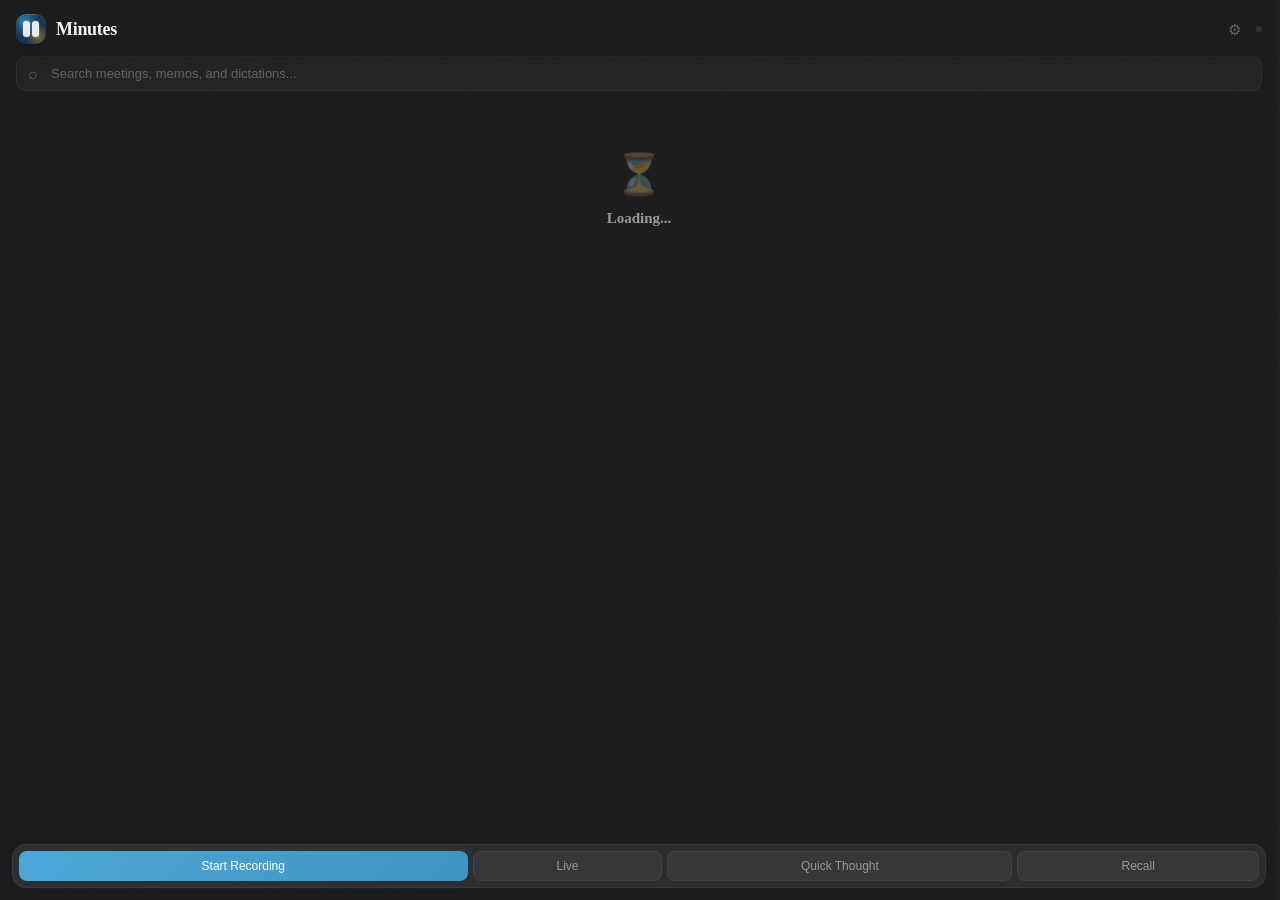
==== commit 2207b7c3: "feat: wire call detection settings to UI (#46) - Populate enabled toggle, polling interval, and cool" ====
--- a/tauri/src/index.html
+++ b/tauri/src/index.html
@@ -10,20 +10,21 @@
     :root {
       --bg: #1c1c1e;
       --bg-elevated: #2c2c2e;
-      --bg-hover: #38383a;
+      --bg-hover: #3e3e42;
       --border: #38383a;
       --text: #f5f5f7;
-      --text-secondary: #86868b;
+      --text-secondary: #98989d;
       --text-tertiary: #636366;
-      --accent: #6b9eed;
-      --accent-hover: #88b4f5;
+      --accent: #4da8d9;
+      --accent-hover: #6bbce3;
       --red: #e5534b;
       --red-bg: rgba(229, 83, 75, 0.12);
       --green: #46c072;
       --live: #34c759;
-      --purple: #b490d6;
-      --orange: #e09b48;
-      --radius: 10px;
+      --purple: #9b85c4;
+      --orange: #d4a03c;
+      --radius: 8px;
+      --radius-lg: 10px;
       --font-sans: -apple-system, BlinkMacSystemFont, 'SF Pro Text', 'Helvetica Neue', sans-serif;
       --font-display: ui-serif, 'Iowan Old Style', 'Palatino Linotype', 'Book Antiqua', Georgia, serif;
       --font-mono: 'SF Mono', 'Menlo', monospace;
@@ -66,6 +67,7 @@
       display: flex;
       flex-direction: column;
       overflow: hidden;
+      border-right: 1px solid rgba(255,255,255,0.04);
     }
 
     /* ── Recall panel (right side) ── */
@@ -202,7 +204,7 @@
 
     .recall-note-row input:focus {
       border-color: var(--accent);
-      box-shadow: 0 0 0 3px rgba(107, 158, 237, 0.12);
+      box-shadow: 0 0 0 3px rgba(77, 168, 217, 0.12);
     }
 
     .recall-note-row input::placeholder { color: var(--text-tertiary); }
@@ -254,7 +256,7 @@
     }
 
     .lifecycle-badge.prepped {
-      background: rgba(107, 158, 237, 0.12);
+      background: rgba(77, 168, 217, 0.12);
       color: var(--accent);
     }
 
@@ -290,7 +292,7 @@
       display: flex;
       align-items: center;
       justify-content: space-between;
-      padding: 10px 16px;
+      padding: 14px 16px 12px;
       -webkit-app-region: drag;
       position: relative;
       z-index: 10;
@@ -374,7 +376,7 @@
       gap: 4px;
       padding: 3px 8px;
       border-radius: 999px;
-      background: rgba(224, 155, 72, 0.08);
+      background: rgba(212, 160, 60, 0.08);
       color: var(--orange);
       font-size: 10px;
       font-weight: 600;
@@ -389,7 +391,7 @@
     }
 
     .header-chip.dictation-shortcut {
-      background: rgba(107, 158, 237, 0.10);
+      background: rgba(77, 168, 217, 0.10);
       color: var(--accent);
     }
 
@@ -413,8 +415,10 @@
       height: auto;
       border-radius: 12px;
       opacity: 1;
-      background: var(--red-bg);
+      background: rgba(229, 83, 75, 0.12);
       color: var(--red);
+      font-weight: 600;
+      letter-spacing: 0.3px;
     }
 
     .status-pill.processing {
@@ -424,7 +428,7 @@
       height: auto;
       border-radius: 12px;
       opacity: 1;
-      background: rgba(107, 158, 237, 0.12);
+      background: rgba(77, 168, 217, 0.12);
       color: var(--accent);
     }
 
@@ -515,18 +519,26 @@
     /* ── Recording bar ── */
     .recording-bar {
       display: none;
-      padding: 12px 16px;
-      background: var(--red-bg);
-      border-bottom: 1px solid rgba(229, 83, 75, 0.12);
-      animation: recording-pulse 2.5s ease-in-out infinite;
-      box-shadow: inset 0 -1px 0 rgba(229, 83, 75, 0.08), 0 4px 20px rgba(229, 83, 75, 0.04);
-    }
-
-    .recording-bar.active { display: block; }
-
-    @keyframes recording-pulse {
-      0%, 100% { background: var(--red-bg); }
-      50% { background: rgba(229, 83, 75, 0.15); }
+      padding: 16px;
+      background: rgba(229, 83, 75, 0.06);
+      border-bottom: 1px solid rgba(229, 83, 75, 0.10);
+      animation: recording-breathe 3s ease-in-out infinite;
+      box-shadow: inset 0 0 24px rgba(229, 83, 75, 0.04);
+    }
+
+    .recording-bar.active {
+      display: block;
+      animation: recording-enter 0.3s ease-out, recording-breathe 3s ease-in-out 0.3s infinite;
+    }
+
+    @keyframes recording-enter {
+      from { opacity: 0; transform: translateY(-4px); }
+      to { opacity: 1; transform: translateY(0); }
+    }
+
+    @keyframes recording-breathe {
+      0%, 100% { background: rgba(229, 83, 75, 0.06); }
+      50% { background: rgba(229, 83, 75, 0.10); }
     }
 
     .recording-bar .top-row {
@@ -540,7 +552,7 @@
       display: flex;
       align-items: center;
       gap: 8px;
-      font-size: 12px;
+      font-size: 11px;
       font-weight: 600;
       color: var(--red);
       letter-spacing: 0.3px;
@@ -552,15 +564,14 @@
       height: 8px;
       border-radius: 50%;
       background: var(--red);
-      animation: recording-glow 1.8s ease-in-out infinite;
-      box-shadow: 0 0 0 0 rgba(229, 83, 75, 0.4);
+      animation: recording-glow 2s ease-in-out infinite;
     }
 
     @keyframes blink { 50% { opacity: 0; } }
 
     @keyframes recording-glow {
-      0%, 100% { opacity: 1; box-shadow: 0 0 0 0 rgba(229, 83, 75, 0.4); }
-      50% { opacity: 0.4; box-shadow: 0 0 8px 2px rgba(229, 83, 75, 0.15); }
+      0%, 100% { opacity: 1; }
+      50% { opacity: 0.35; }
     }
 
     .recording-time {
@@ -578,19 +589,19 @@
       align-items: center;
       justify-content: center;
       gap: 1.5px;
-      height: 32px;
-      margin: 8px 0 10px;
-      -webkit-mask-image: linear-gradient(to right, transparent, black 10%, black 90%, transparent);
-      mask-image: linear-gradient(to right, transparent, black 10%, black 90%, transparent);
+      height: 36px;
+      margin: 10px 0 12px;
+      -webkit-mask-image: linear-gradient(to right, transparent, black 8%, black 92%, transparent);
+      mask-image: linear-gradient(to right, transparent, black 8%, black 92%, transparent);
     }
 
     .audio-viz .bar {
       width: 2px;
       border-radius: 999px;
       background: var(--red);
-      opacity: 0.5;
+      opacity: 0.6;
       min-height: 2px;
-      transition: height 0.12s cubic-bezier(0.4, 0, 0.2, 1);
+      transition: height 0.1s cubic-bezier(0.4, 0, 0.2, 1);
     }
 
     .recording-actions {
@@ -612,12 +623,20 @@
     /* ── Processing bar ── */
     .processing-bar {
       display: none;
-      padding: 12px 16px;
-      background: rgba(107, 158, 237, 0.08);
-      border-bottom: 1px solid rgba(107, 158, 237, 0.12);
-    }
-
-    .processing-bar.active { display: block; }
+      padding: 16px;
+      background: rgba(77, 168, 217, 0.05);
+      border-bottom: 1px solid rgba(77, 168, 217, 0.08);
+    }
+
+    .processing-bar.active {
+      display: block;
+      animation: processing-enter 0.3s ease-out;
+    }
+
+    @keyframes processing-enter {
+      from { opacity: 0; }
+      to { opacity: 1; }
+    }
 
     .processing-row {
       display: flex;
@@ -626,12 +645,12 @@
     }
 
     .processing-spinner {
-      width: 14px;
-      height: 14px;
-      border: 2px solid rgba(107, 158, 237, 0.18);
+      width: 16px;
+      height: 16px;
+      border: 2px solid rgba(77, 168, 217, 0.15);
       border-top-color: var(--accent);
       border-radius: 50%;
-      animation: processing-spin 0.8s linear infinite;
+      animation: processing-spin 0.9s linear infinite;
       flex-shrink: 0;
     }
 
@@ -657,10 +676,10 @@
     }
 
     .processing-job {
-      border-radius: 12px;
+      border-radius: var(--radius);
       padding: 10px 12px;
-      background: rgba(255,255,255,0.72);
-      border: 1px solid rgba(107, 158, 237, 0.12);
+      background: var(--bg-elevated);
+      border: 1px solid rgba(77, 168, 217, 0.08);
     }
 
     .processing-job-top {
@@ -730,16 +749,24 @@
     /* ── Output notice ── */
     .output-notice {
       display: none;
-      padding: 12px 16px;
-      background: rgba(70, 192, 114, 0.08);
-      border-bottom: 1px solid rgba(70, 192, 114, 0.12);
-    }
-
-    .output-notice.active { display: block; }
+      padding: 16px;
+      background: rgba(70, 192, 114, 0.06);
+      border-bottom: 1px solid rgba(70, 192, 114, 0.10);
+    }
+
+    .output-notice.active {
+      display: block;
+      animation: notice-enter 0.3s ease-out;
+    }
+
+    @keyframes notice-enter {
+      from { opacity: 0; transform: translateY(-4px); }
+      to { opacity: 1; transform: translateY(0); }
+    }
 
     .output-notice.capture {
-      background: rgba(224, 155, 72, 0.08);
-      border-bottom-color: rgba(224, 155, 72, 0.16);
+      background: rgba(212, 160, 60, 0.08);
+      border-bottom-color: rgba(212, 160, 60, 0.16);
     }
 
     .output-notice-row {
@@ -762,7 +789,7 @@
     }
 
     .output-notice.capture .output-notice-icon {
-      background: rgba(224, 155, 72, 0.16);
+      background: rgba(212, 160, 60, 0.16);
       color: var(--orange);
     }
 
@@ -828,7 +855,7 @@
 
     .quick-note-row input:focus {
       border-color: var(--accent);
-      box-shadow: 0 0 0 3px rgba(107, 158, 237, 0.12);
+      box-shadow: 0 0 0 3px rgba(77, 168, 217, 0.12);
     }
 
     .quick-note-row input::placeholder { color: var(--text-tertiary); }
@@ -842,7 +869,7 @@
       width: 100%;
       padding: 9px 12px 9px 34px;
       border: 1px solid rgba(255,255,255,0.06);
-      border-radius: var(--radius);
+      border-radius: var(--radius-lg);
       background: rgba(255,255,255,0.03);
       color: var(--text);
       font-family: inherit;
@@ -853,8 +880,9 @@
     }
 
     .search-box:focus {
-      border-color: var(--accent);
-      box-shadow: 0 0 0 3px rgba(107, 158, 237, 0.12);
+      border-color: rgba(77, 168, 217, 0.4);
+      box-shadow: 0 0 0 3px rgba(77, 168, 217, 0.08);
+      background: rgba(255,255,255,0.05);
     }
 
     .search-box::placeholder { color: var(--text-tertiary); }
@@ -879,6 +907,8 @@
       flex: 1;
       overflow-y: auto;
       padding: 0 16px;
+      mask-image: linear-gradient(transparent, black 8px, black calc(100% - 8px), transparent);
+      -webkit-mask-image: linear-gradient(transparent, black 8px, black calc(100% - 8px), transparent);
     }
 
     .meetings-scroll::-webkit-scrollbar { width: 5px; }
@@ -892,18 +922,18 @@
     }
 
     .date-group {
-      font-size: 13px;
+      font-size: 12px;
       font-family: var(--font-display);
-      font-weight: 600;
+      font-weight: 500;
       text-transform: none;
       letter-spacing: -0.1px;
-      color: var(--text-secondary);
-      padding: 20px 4px 8px;
-      border-bottom: 1px solid rgba(255,255,255,0.04);
-      margin-bottom: 4px;
-    }
-
-    .date-group:first-child { padding-top: 8px; }
+      color: var(--orange);
+      padding: 24px 4px 8px;
+      border-bottom: 1px solid rgba(212, 160, 60, 0.06);
+      margin-bottom: 2px;
+    }
+
+    .date-group:first-child { padding-top: 4px; }
 
     /* ── Staggered entrance ── */
     @keyframes list-enter {
@@ -931,20 +961,24 @@
       display: flex;
       align-items: center;
       justify-content: space-between;
+      gap: 6px;
       position: relative;
-      padding: 10px 12px 10px 16px;
-      border-radius: 10px;
+      padding: 12px 16px 12px 28px;
+      border-radius: var(--radius);
       cursor: pointer;
-      transition: background 0.15s ease;
-    }
-
-    .meeting-item:hover { background: var(--bg-hover); }
-    .meeting-item:active { background: rgba(255,255,255,0.08); }
+      transition: background 0.15s ease, box-shadow 0.15s ease;
+    }
+
+    .meeting-item:hover {
+      background: var(--bg-hover);
+      box-shadow: 0 1px 4px rgba(0,0,0,0.1);
+    }
+    .meeting-item:active { background: rgba(255,255,255,0.08); box-shadow: none; }
 
     .meeting-info { flex: 1; min-width: 0; }
 
     .meeting-title {
-      font-size: 14px;
+      font-size: 15px;
       font-weight: 600;
       color: var(--text);
       white-space: nowrap;
@@ -973,38 +1007,38 @@
 
     .meeting-badge {
       position: absolute;
-      left: 4px;
-      top: 10px;
-      bottom: 10px;
-      width: 3px;
-      height: auto;
-      border-radius: 999px;
+      left: 12px;
+      top: 50%;
+      transform: translateY(-50%);
+      width: 5px;
+      height: 5px;
+      border-radius: 50%;
       padding: 0;
       font-size: 0;
       overflow: hidden;
       margin: 0;
-      background: rgba(255,255,255,0.08);
+      background: rgba(255,255,255,0.25);
       transition: background 0.15s ease;
     }
 
     .meeting-item:hover .meeting-badge {
-      background: rgba(255,255,255,0.14);
+      background: rgba(255,255,255,0.35);
     }
 
     .meeting-badge.memo {
-      background: rgba(180, 144, 214, 0.4);
+      background: rgba(155, 133, 196, 0.7);
     }
 
     .meeting-item:hover .meeting-badge.memo {
-      background: rgba(180, 144, 214, 0.6);
+      background: rgba(155, 133, 196, 0.85);
     }
 
     .meeting-badge.dictation {
-      background: rgba(107, 158, 237, 0.4);
+      background: rgba(77, 168, 217, 0.7);
     }
 
     .meeting-item:hover .meeting-badge.dictation {
-      background: rgba(107, 158, 237, 0.6);
+      background: rgba(77, 168, 217, 0.85);
     }
 
     /* ── Meeting detail view ── */
@@ -1049,6 +1083,27 @@
       flex: 1;
     }
 
+    .detail-close-x {
+      position: absolute;
+      top: 12px;
+      right: 14px;
+      width: 28px;
+      height: 28px;
+      border-radius: 8px;
+      border: none;
+      background: transparent;
+      color: var(--text-tertiary);
+      font-size: 16px;
+      cursor: pointer;
+      display: flex;
+      align-items: center;
+      justify-content: center;
+      transition: background 0.15s ease, color 0.15s ease;
+      -webkit-app-region: no-drag;
+      z-index: 1;
+    }
+    .detail-close-x:hover { background: var(--bg-hover); color: var(--text-secondary); }
+
     .detail-title {
       font-size: 18px;
       font-family: var(--font-display);
@@ -1080,12 +1135,56 @@
       display: flex;
       gap: 8px;
       flex-shrink: 0;
+      padding-right: 28px;
     }
 
     .detail-scroll {
       overflow-y: auto;
       padding: 0 20px 20px;
     }
+
+    .detail-bottom-cta {
+      margin-top: 20px;
+      padding: 14px 16px;
+      border-radius: 12px;
+      background: rgba(77, 168, 217, 0.06);
+      border: 1px solid rgba(77, 168, 217, 0.15);
+      display: flex;
+      align-items: center;
+      justify-content: space-between;
+      gap: 12px;
+    }
+
+    .detail-bottom-cta-text {
+      font-size: 13px;
+      color: var(--text-secondary);
+      line-height: 1.4;
+    }
+
+    .detail-bottom-cta .btn-primary {
+      flex-shrink: 0;
+    }
+
+    .meeting-chat-btn {
+      width: 32px;
+      height: 32px;
+      border-radius: 8px;
+      border: none;
+      background: transparent;
+      color: var(--text-tertiary);
+      font-size: 14px;
+      cursor: pointer;
+      display: flex;
+      align-items: center;
+      justify-content: center;
+      transition: background 0.15s ease, color 0.15s ease;
+      -webkit-app-region: no-drag;
+      flex-shrink: 0;
+      opacity: 0;
+      transition: opacity 0.15s ease, background 0.15s ease, color 0.15s ease;
+    }
+    .meeting-item:hover .meeting-chat-btn { opacity: 1; }
+    .meeting-chat-btn:hover { background: rgba(77, 168, 217, 0.15); color: var(--accent); }
 
     .detail-context {
       margin-top: 16px;
@@ -1186,7 +1285,7 @@
     }
 
     .speaker-badge.medium {
-      background: rgba(224, 155, 72, 0.15);
+      background: rgba(212, 160, 60, 0.15);
       color: var(--orange);
     }
 
@@ -1242,7 +1341,7 @@
     }
 
     mark {
-      background: rgba(255, 214, 10, 0.3);
+      background: rgba(212, 160, 60, 0.35);
       color: var(--text);
       padding: 0 2px;
       border-radius: 3px;
@@ -1518,7 +1617,7 @@
     }
 
     .readiness-state.attention {
-      background: rgba(224, 155, 72, 0.12);
+      background: rgba(212, 160, 60, 0.12);
       color: var(--orange);
     }
 
@@ -1627,7 +1726,7 @@
     .recovery-kind {
       padding: 3px 8px;
       border-radius: 999px;
-      background: rgba(224, 155, 72, 0.12);
+      background: rgba(212, 160, 60, 0.12);
       color: var(--orange);
       font-size: 10px;
       font-weight: 700;
@@ -1661,12 +1760,24 @@
     .footer {
       padding: 8px 12px 12px;
       border-top: none;
+      position: relative;
+    }
+
+    .footer::before {
+      content: '';
+      position: absolute;
+      top: -8px;
+      left: 0;
+      right: 0;
+      height: 8px;
+      background: linear-gradient(transparent, rgba(28, 28, 30, 0.8));
+      pointer-events: none;
     }
 
     .footer-actions {
       display: grid;
-      grid-template-columns: 1.35fr 1fr 1fr;
-      gap: 6px;
+      grid-template-columns: 1.3fr 0.55fr 1fr 0.7fr;
+      gap: 5px;
       background: var(--bg-elevated);
       border: 1px solid rgba(255,255,255,0.06);
       border-radius: 14px;
@@ -1676,7 +1787,9 @@
 
     .footer-actions .btn {
       width: 100%;
-      border-radius: 10px;
+      border-radius: var(--radius);
+      font-size: 12px;
+      white-space: nowrap;
     }
 
     /* ── Buttons ── */
@@ -1693,35 +1806,39 @@
     }
 
     .btn-primary {
-      background: var(--accent);
+      background: linear-gradient(135deg, var(--accent) 0%, #3d94c2 100%);
       color: #fff;
-      box-shadow: 0 1px 2px rgba(0,0,0,0.15);
+      box-shadow: 0 1px 3px rgba(0,0,0,0.2), 0 0 12px rgba(77, 168, 217, 0.15);
     }
 
     .footer-actions .btn-primary {
       width: 100%;
     }
 
-    .btn-primary:hover { background: var(--accent-hover); box-shadow: 0 2px 4px rgba(0,0,0,0.2); }
-    .btn-primary:active { transform: scale(0.98); box-shadow: none; }
+    .btn-primary:hover {
+      background: linear-gradient(135deg, var(--accent-hover) 0%, #4da8d9 100%);
+      box-shadow: 0 2px 6px rgba(0,0,0,0.25), 0 0 18px rgba(77, 168, 217, 0.2);
+    }
+    .btn-primary:active { transform: scale(0.98); box-shadow: 0 0 8px rgba(77, 168, 217, 0.1); }
 
     .btn-danger {
-      background: transparent;
+      background: rgba(229, 83, 75, 0.12);
       color: var(--red);
-      border: 1px solid var(--red);
+      border: 1px solid rgba(229, 83, 75, 0.3);
       box-shadow: none;
-    }
-
-    .btn-danger:hover { background: rgba(229, 83, 75, 0.12); }
-    .btn-danger:active { transform: scale(0.98); }
+      font-weight: 600;
+    }
+
+    .btn-danger:hover { background: rgba(229, 83, 75, 0.2); border-color: rgba(229, 83, 75, 0.5); }
+    .btn-danger:active { transform: scale(0.98); background: rgba(229, 83, 75, 0.25); }
 
     .btn-secondary {
-      background: rgba(255,255,255,0.06);
-      color: var(--text);
-      border: 1px solid rgba(255,255,255,0.08);
-    }
-
-    .btn-secondary:hover { background: rgba(255,255,255,0.1); }
+      background: rgba(255,255,255,0.05);
+      color: var(--text-secondary);
+      border: 1px solid rgba(255,255,255,0.06);
+    }
+
+    .btn-secondary:hover { background: rgba(255,255,255,0.09); color: var(--text); }
 
     .btn-sm { padding: 5px 12px; font-size: 12px; }
 
@@ -1742,8 +1859,8 @@
       align-items: center;
       gap: 10px;
       padding: 10px 16px;
-      background: rgba(107, 158, 237, 0.06);
-      border-bottom: 1px solid rgba(107, 158, 237, 0.1);
+      background: rgba(77, 168, 217, 0.06);
+      border-bottom: 1px solid rgba(77, 168, 217, 0.1);
     }
 
     .upcoming-icon { font-size: 16px; flex-shrink: 0; }
@@ -1985,16 +2102,16 @@
 
   <!-- In-app meeting detail view -->
   <div class="detail-overlay" id="detail-overlay">
-    <div class="detail-card" role="dialog" aria-modal="true" aria-labelledby="detail-title">
+    <div class="detail-card" role="dialog" aria-modal="true" aria-labelledby="detail-title" style="position:relative;">
+      <button class="detail-close-x" id="btn-detail-close" aria-label="Close">&times;</button>
       <div class="detail-header">
         <div class="detail-header-copy">
           <div class="detail-title" id="detail-title">Meeting</div>
           <div class="detail-meta" id="detail-meta"></div>
         </div>
         <div class="detail-actions">
-          <button class="btn btn-secondary btn-sm" id="btn-discuss-ai">Discuss with Agent</button>
+          <button class="btn btn-primary btn-sm" id="btn-discuss-ai">Discuss with Agent</button>
           <button class="btn btn-secondary btn-sm" id="btn-open-external">Open in Editor</button>
-          <button class="btn btn-secondary btn-sm" id="btn-detail-close">Close</button>
         </div>
       </div>
       <div class="detail-scroll" id="detail-scroll">
@@ -2260,6 +2377,29 @@
         </div>
       </div>
 
+      <!-- Call Detection -->
+      <div style="margin-bottom: 16px;">
+        <div class="about-item-title">CALL DETECTION</div>
+        <div class="about-controls">
+          <div class="about-controls-copy">Detect calls automatically</div>
+          <button class="btn btn-secondary btn-sm toggle-btn" id="settings-call-detection">On</button>
+        </div>
+        <div class="about-controls">
+          <div class="about-controls-group">
+            <div class="about-controls-copy">Polling interval</div>
+            <div class="about-controls-meta">How often to check for active calls (seconds).</div>
+            <input type="number" id="settings-call-detection-polling-interval" min="1" style="margin-top: 6px; width: 100%; padding: 6px 8px; border-radius: 8px; background: rgba(255,255,255,0.06); border: 1px solid rgba(255,255,255,0.1); color: var(--text); font-size: 13px;">
+          </div>
+        </div>
+        <div class="about-controls">
+          <div class="about-controls-group">
+            <div class="about-controls-copy">Cooldown</div>
+            <div class="about-controls-meta">Minutes to wait before re-triggering call detection.</div>
+            <input type="number" id="settings-call-detection-cooldown" min="0" style="margin-top: 6px; width: 100%; padding: 6px 8px; border-radius: 8px; background: rgba(255,255,255,0.06); border: 1px solid rgba(255,255,255,0.1); color: var(--text); font-size: 13px;">
+          </div>
+        </div>
+      </div>
+
       <!-- Privacy -->
       <div style="margin-bottom: 16px;">
         <div class="about-item-title">PRIVACY</div>
@@ -3780,6 +3920,22 @@
         }
       }
 
+      // Bottom CTA — "Ask your agent about this meeting"
+      const bottomCta = document.createElement('div');
+      bottomCta.className = 'detail-bottom-cta';
+      const ctaText = document.createElement('div');
+      ctaText.className = 'detail-bottom-cta-text';
+      ctaText.textContent = 'Have questions about this ' + (detail.content_type || 'meeting') + '?';
+      const ctaBtn = document.createElement('button');
+      ctaBtn.className = 'btn btn-primary btn-sm';
+      ctaBtn.textContent = 'Discuss with Agent';
+      ctaBtn.addEventListener('click', () => {
+        document.getElementById('btn-discuss-ai').click();
+      });
+      bottomCta.appendChild(ctaText);
+      bottomCta.appendChild(ctaBtn);
+      detailScroll.appendChild(bottomCta);
+
       detailOverlay.classList.add('active');
     }
 
@@ -3858,7 +4014,19 @@
           badge.className = 'meeting-badge' + typeClass;
           badge.textContent = m.content_type || 'meeting';
 
+          const chatBtn = document.createElement('button');
+          chatBtn.className = 'meeting-chat-btn';
+          chatBtn.setAttribute('aria-label', 'Discuss with Agent');
+          chatBtn.setAttribute('title', 'Discuss with Agent');
+          chatBtn.textContent = '\u279C';
+          chatBtn.addEventListener('click', async (e) => {
+            e.stopPropagation();
+            await openRecall('meeting', m.path);
+            setRecallPhase('debrief', m.title || 'Meeting');
+          });
+
           item.appendChild(info);
+          item.appendChild(chatBtn);
           item.appendChild(badge);
           meetingsScroll.appendChild(item);
         }
@@ -4126,6 +4294,12 @@
         for (const a of agents) { const o = document.createElement('option'); o.value = a.name; o.textContent = a.name; sel.appendChild(o); }
         sel.value = s.assistant.agent;
         document.getElementById('settings-agent-status').textContent = agents.length + ' agent(s) installed';
+        // Call detection settings
+        if (s.call_detection) {
+          setSettingsToggle('settings-call-detection', s.call_detection.enabled);
+          document.getElementById('settings-call-detection-polling-interval').value = String(s.call_detection.poll_interval_secs ?? 1);
+          document.getElementById('settings-call-detection-cooldown').value = String(s.call_detection.cooldown_minutes ?? 5);
+        }
         // Dictation settings
         if (s.dictation) {
           document.getElementById('settings-dictation-model').value = s.dictation.model || 'base';
@@ -4359,6 +4533,16 @@
     document.getElementById('settings-screen-interval').addEventListener('change', (e) => invoke('cmd_set_setting', {section:'screen_context',key:'interval_secs',value:e.target.value}));
     document.getElementById('settings-agent').addEventListener('change', (e) => invoke('cmd_set_setting', {section:'assistant',key:'agent',value:e.target.value}));
 
+    // Call detection settings handlers
+    document.getElementById('settings-call-detection').addEventListener('click', async () => {
+      const s = await invoke('cmd_get_settings');
+      const next = !s.call_detection.enabled;
+      await invoke('cmd_set_setting', {section:'call_detection',key:'enabled',value:String(next)});
+      setSettingsToggle('settings-call-detection', next);
+    });
+    document.getElementById('settings-call-detection-polling-interval').addEventListener('change', (e) => invoke('cmd_set_setting', {section:'call_detection',key:'poll_interval_secs',value:e.target.value}));
+    document.getElementById('settings-call-detection-cooldown').addEventListener('change', (e) => invoke('cmd_set_setting', {section:'call_detection',key:'cooldown_minutes',value:e.target.value}));
+
     // Dictation settings handlers
     document.getElementById('settings-dictation-shortcut').addEventListener('click', async () => {
       const select = document.getElementById('settings-dictation-shortcut-select');
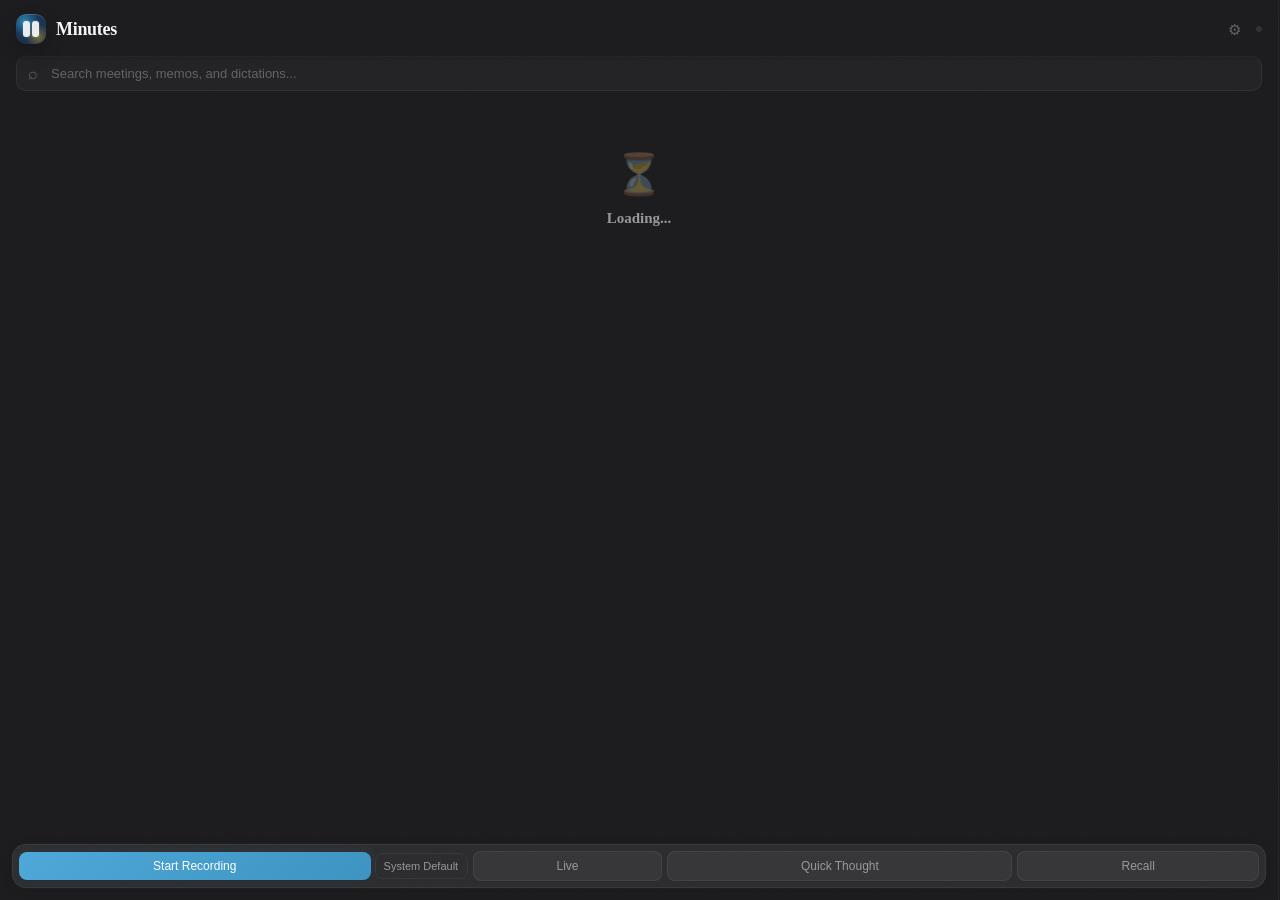
==== commit 7815aaf0: "feat: meeting deletion, device picker, and post-record hooks (#66) Three user-experience improvement" ====
--- a/tauri/src/index.html
+++ b/tauri/src/index.html
@@ -1493,6 +1493,14 @@
       font: inherit;
       font-size: 12px;
       padding: 8px 10px;
+    }
+
+    .shortcut-recorder-btn {
+      cursor: pointer;
+      transition: border-color 0.15s, color 0.15s;
+    }
+    .shortcut-recorder-btn:hover {
+      border-color: var(--accent);
     }
 
     .about-controls-group {
@@ -2062,7 +2070,24 @@
   <!-- Footer -->
   <div class="footer" id="footer">
     <div class="footer-actions">
-      <button class="btn btn-primary" id="btn-record">Start Recording</button>
+      <div style="display: flex; gap: 4px; align-items: center;">
+        <button class="btn btn-primary" id="btn-record">Start Recording</button>
+        <select id="device-picker" title="Select microphone" style="
+          background: var(--bg-elevated);
+          color: var(--text-secondary);
+          border: 1px solid var(--border);
+          border-radius: var(--radius);
+          padding: 6px 8px;
+          font-size: 11px;
+          font-family: inherit;
+          max-width: 140px;
+          cursor: pointer;
+          -webkit-appearance: none;
+          outline: none;
+        ">
+          <option value="">System Default</option>
+        </select>
+      </div>
       <button class="btn btn-secondary" id="btn-live" title="Start live transcription — ask your agent in Recall for coaching" aria-label="Start live transcription">Live</button>
       <button class="btn btn-secondary" id="btn-quick-thought">Quick Thought</button>
       <button class="btn btn-secondary" id="btn-assistant" aria-expanded="false">Recall <span class="recall-nudge" id="recall-nudge" aria-label="Recall has new content"></span></button>
@@ -2112,6 +2137,7 @@
         <div class="detail-actions">
           <button class="btn btn-primary btn-sm" id="btn-discuss-ai">Discuss with Agent</button>
           <button class="btn btn-secondary btn-sm" id="btn-open-external">Open in Editor</button>
+          <button class="btn btn-secondary btn-sm" id="btn-delete-meeting" style="color: var(--red);">Delete</button>
         </div>
       </div>
       <div class="detail-scroll" id="detail-scroll">
@@ -2248,36 +2274,34 @@
           <div class="about-controls-copy">Open Minutes at login</div>
           <button class="btn btn-secondary btn-sm toggle-btn" id="settings-autostart">Off</button>
         </div>
+        <!-- Quick Thought shortcut (unified recorder) -->
         <div class="about-controls">
           <div class="about-controls-group">
-            <div class="about-controls-copy">Global hotkey for quick-thought capture</div>
-            <select class="shortcut-select" id="settings-hotkey-shortcut" style="margin-top: 6px;"></select>
-            <div class="about-controls-meta" id="settings-hotkey-status"></div>
+            <div class="about-controls-copy">Quick Thought shortcut</div>
+            <div style="display: flex; align-items: center; gap: 8px; margin-top: 6px;">
+              <button id="shortcut-recorder-quick_thought" class="btn btn-secondary btn-sm shortcut-recorder-btn" style="min-width: 140px; font-family: var(--font-mono); font-size: 12px;" data-slot="quick_thought">&#8984; Shift M</button>
+              <span class="special-key-link" style="font-size: 11px; color: var(--text-tertiary); cursor: pointer;" data-slot="quick_thought">or <u>Caps Lock</u> / <u>fn</u></span>
+            </div>
+            <div class="about-controls-meta" id="shortcut-status-quick_thought">Hold to record a quick thought, or tap to lock and tap again to stop.</div>
           </div>
-          <button class="btn btn-secondary btn-sm toggle-btn" id="settings-hotkey">Off</button>
+          <button class="btn btn-secondary btn-sm toggle-btn" id="shortcut-toggle-quick_thought">Off</button>
         </div>
       </div>
 
       <!-- Dictation -->
       <div style="margin-bottom: 16px;">
         <div class="about-item-title">DICTATION</div>
+        <!-- Dictation shortcut (unified recorder) -->
         <div class="about-controls">
           <div class="about-controls-group">
-            <div class="about-controls-copy">Standard shortcut (recommended)</div>
-            <select class="shortcut-select" id="settings-dictation-shortcut-select" style="margin-top: 6px;"></select>
-            <div class="about-controls-meta" id="settings-dictation-shortcut-status">Uses the standard global shortcut system. Recommended for most users.</div>
+            <div class="about-controls-copy">Dictation shortcut</div>
+            <div style="display: flex; align-items: center; gap: 8px; margin-top: 6px;">
+              <button id="shortcut-recorder-dictation" class="btn btn-secondary btn-sm shortcut-recorder-btn" style="min-width: 140px; font-family: var(--font-mono); font-size: 12px;" data-slot="dictation">&#8984; Shift Space</button>
+              <span class="special-key-link" style="font-size: 11px; color: var(--text-tertiary); cursor: pointer;" data-slot="dictation">or <u>Caps Lock</u> / <u>fn</u></span>
+            </div>
+            <div class="about-controls-meta" id="shortcut-status-dictation">Hold to dictate, or tap to lock and tap again to stop.</div>
           </div>
-          <button class="btn btn-secondary btn-sm toggle-btn" id="settings-dictation-shortcut">Off</button>
-        </div>
-        <div class="about-controls">
-          <div class="about-controls-group">
-            <div class="about-controls-copy">Raw key hotkey (advanced)</div>
-            <div style="display: flex; align-items: center; gap: 8px; margin-top: 6px;">
-              <button id="settings-dictation-hotkey-record" class="btn btn-secondary btn-sm" style="min-width: 100px; font-family: var(--font-mono); font-size: 12px;">Caps Lock</button>
-            </div>
-            <div class="about-controls-meta" id="settings-dictation-hotkey-status">Advanced mode. Hold the selected key to dictate, or tap to lock and tap again to stop. Requires Input Monitoring permission.</div>
-          </div>
-          <button class="btn btn-secondary btn-sm toggle-btn" id="settings-dictation-hotkey">Off</button>
+          <button class="btn btn-secondary btn-sm toggle-btn" id="shortcut-toggle-dictation">Off</button>
         </div>
         <div class="about-controls">
           <div class="about-controls-group">
@@ -2345,6 +2369,115 @@
           </div>
         </div>
         <div class="about-controls">
+          <div class="about-controls-group">
+            <div class="about-controls-copy">Transcription language</div>
+            <div class="about-controls-meta">Leave this on Auto-detect for mixed or unknown audio. Pick a language only when Whisper is consistently guessing wrong.</div>
+            <select id="settings-whisper-language" style="margin-top: 6px; width: 100%; padding: 6px 8px; border-radius: 8px; background: rgba(255,255,255,0.06); border: 1px solid rgba(255,255,255,0.1); color: var(--text); font-size: 13px;">
+              <option value="">Auto-detect</option>
+              <option value="af">Afrikaans</option>
+              <option value="am">Amharic</option>
+              <option value="ar">Arabic</option>
+              <option value="as">Assamese</option>
+              <option value="az">Azerbaijani</option>
+              <option value="ba">Bashkir</option>
+              <option value="be">Belarusian</option>
+              <option value="bg">Bulgarian</option>
+              <option value="bn">Bengali</option>
+              <option value="bo">Tibetan</option>
+              <option value="br">Breton</option>
+              <option value="bs">Bosnian</option>
+              <option value="ca">Catalan</option>
+              <option value="cs">Czech</option>
+              <option value="cy">Welsh</option>
+              <option value="da">Danish</option>
+              <option value="de">German</option>
+              <option value="el">Greek</option>
+              <option value="en">English</option>
+              <option value="es">Spanish</option>
+              <option value="et">Estonian</option>
+              <option value="eu">Basque</option>
+              <option value="fa">Persian</option>
+              <option value="fi">Finnish</option>
+              <option value="fo">Faroese</option>
+              <option value="fr">French</option>
+              <option value="gl">Galician</option>
+              <option value="gu">Gujarati</option>
+              <option value="ha">Hausa</option>
+              <option value="haw">Hawaiian</option>
+              <option value="he">Hebrew</option>
+              <option value="hi">Hindi</option>
+              <option value="hr">Croatian</option>
+              <option value="ht">Haitian Creole</option>
+              <option value="hu">Hungarian</option>
+              <option value="hy">Armenian</option>
+              <option value="id">Indonesian</option>
+              <option value="is">Icelandic</option>
+              <option value="it">Italian</option>
+              <option value="ja">Japanese</option>
+              <option value="jw">Javanese</option>
+              <option value="ka">Georgian</option>
+              <option value="kk">Kazakh</option>
+              <option value="km">Khmer</option>
+              <option value="kn">Kannada</option>
+              <option value="ko">Korean</option>
+              <option value="la">Latin</option>
+              <option value="lb">Luxembourgish</option>
+              <option value="ln">Lingala</option>
+              <option value="lo">Lao</option>
+              <option value="lt">Lithuanian</option>
+              <option value="lv">Latvian</option>
+              <option value="mg">Malagasy</option>
+              <option value="mi">Maori</option>
+              <option value="mk">Macedonian</option>
+              <option value="ml">Malayalam</option>
+              <option value="mn">Mongolian</option>
+              <option value="mr">Marathi</option>
+              <option value="ms">Malay</option>
+              <option value="mt">Maltese</option>
+              <option value="my">Myanmar</option>
+              <option value="ne">Nepali</option>
+              <option value="nl">Dutch</option>
+              <option value="nn">Norwegian Nynorsk</option>
+              <option value="no">Norwegian</option>
+              <option value="oc">Occitan</option>
+              <option value="pa">Punjabi</option>
+              <option value="pl">Polish</option>
+              <option value="ps">Pashto</option>
+              <option value="pt">Portuguese</option>
+              <option value="ro">Romanian</option>
+              <option value="ru">Russian</option>
+              <option value="sa">Sanskrit</option>
+              <option value="sd">Sindhi</option>
+              <option value="si">Sinhala</option>
+              <option value="sk">Slovak</option>
+              <option value="sl">Slovenian</option>
+              <option value="sn">Shona</option>
+              <option value="so">Somali</option>
+              <option value="sq">Albanian</option>
+              <option value="sr">Serbian</option>
+              <option value="su">Sundanese</option>
+              <option value="sv">Swedish</option>
+              <option value="sw">Swahili</option>
+              <option value="ta">Tamil</option>
+              <option value="te">Telugu</option>
+              <option value="tg">Tajik</option>
+              <option value="th">Thai</option>
+              <option value="tk">Turkmen</option>
+              <option value="tl">Tagalog</option>
+              <option value="tr">Turkish</option>
+              <option value="tt">Tatar</option>
+              <option value="uk">Ukrainian</option>
+              <option value="ur">Urdu</option>
+              <option value="uz">Uzbek</option>
+              <option value="vi">Vietnamese</option>
+              <option value="yi">Yiddish</option>
+              <option value="yo">Yoruba</option>
+              <option value="zh">Chinese</option>
+              <option value="yue">Cantonese</option>
+            </select>
+          </div>
+        </div>
+        <div class="about-controls">
           <div class="about-controls-copy">Speaker diarization (identify who said what)</div>
           <button class="btn btn-secondary btn-sm toggle-btn" id="settings-diarization">Off</button>
         </div>
@@ -2397,6 +2530,13 @@
             <div class="about-controls-meta">Minutes to wait before re-triggering call detection.</div>
             <input type="number" id="settings-call-detection-cooldown" min="0" style="margin-top: 6px; width: 100%; padding: 6px 8px; border-radius: 8px; background: rgba(255,255,255,0.06); border: 1px solid rgba(255,255,255,0.1); color: var(--text); font-size: 13px;">
           </div>
+        </div>
+        <div class="about-controls">
+          <div class="about-controls-group">
+            <div class="about-controls-copy">Google Meet detection (experimental)</div>
+            <div class="about-controls-meta">Opt-in browser integration for Meet in Chrome/Safari. Uses stronger meeting-URL matching, may require macOS browser automation permission, and backs off after failures instead of probing every second.</div>
+          </div>
+          <button class="btn btn-secondary btn-sm toggle-btn" id="settings-call-detection-google-meet">Off</button>
         </div>
       </div>
 
@@ -3283,6 +3423,8 @@
     }
 
     async function loadHotkeySettings() {
+      // Skip entirely if the unified shortcut system is active
+      if (typeof unifiedShortcutsActive !== 'undefined' && unifiedShortcutsActive) return;
       try {
         const settings = await invoke('cmd_global_hotkey_settings');
         hotkeyShortcut =
@@ -3461,6 +3603,46 @@
       recoveryScroll.appendChild(list);
     }
 
+    // ── Device picker ──
+    const devicePicker = document.getElementById('device-picker');
+    async function loadDevices() {
+      try {
+        const result = await invoke('cmd_list_devices');
+        devicePicker.replaceChildren();
+        const defaultOpt = document.createElement('option');
+        defaultOpt.value = '';
+        defaultOpt.textContent = 'System Default';
+        devicePicker.appendChild(defaultOpt);
+        for (const fullName of result.devices) {
+          const opt = document.createElement('option');
+          opt.value = fullName;
+          opt.textContent = fullName;
+          if (result.configured_device && fullName === result.configured_device) {
+            opt.selected = true;
+          }
+          devicePicker.appendChild(opt);
+        }
+      } catch (e) {
+        console.error('Load devices:', e);
+      }
+    }
+    loadDevices();
+    // Re-scan devices when the picker is focused (handles hotplug)
+    devicePicker.addEventListener('focus', loadDevices);
+
+    // Persist device choice to config — recording reads config.recording.device at capture time
+    devicePicker.addEventListener('change', async () => {
+      try {
+        await invoke('cmd_set_setting', {
+          section: 'recording',
+          key: 'device',
+          value: devicePicker.value || '',
+        });
+      } catch (e) {
+        console.error('Set device:', e);
+      }
+    });
+
     // ── Recording controls ──
     document.getElementById('btn-record').addEventListener('click', async () => {
       try {
@@ -3475,6 +3657,32 @@
         await invoke('cmd_start_recording', { mode: 'quick-thought' });
       } catch (e) {
         console.error('Quick thought:', e);
+      }
+    });
+
+    // ── Delete meeting ──
+    document.getElementById('btn-delete-meeting').addEventListener('click', async () => {
+      if (!currentMeetingPath) return;
+      const title = document.getElementById('detail-title').textContent || 'this meeting';
+      if (!confirm(`Archive "${title}"? It will be moved to the archive folder.`)) return;
+      try {
+        const result = await invoke('cmd_delete_meeting', {
+          path: currentMeetingPath,
+          withAudio: true,
+          force: false,
+        });
+        console.log(result);
+        // Return to meeting list
+        currentMeetingPath = null;
+        currentMeetingDetail = null;
+        const detailPanel = document.getElementById('detail-scroll');
+        if (detailPanel) detailPanel.replaceChildren();
+        document.getElementById('detail-title').textContent = 'Meeting';
+        document.getElementById('detail-meta').replaceChildren();
+        loadMeetings();
+      } catch (e) {
+        console.error('Delete:', e);
+        alert('Failed to delete: ' + e);
       }
     });
 
@@ -4249,18 +4457,23 @@
         setSettingsToggle('settings-cues', playCaptureCues);
         // Autostart
         try { const autoOn = await invoke('cmd_get_autostart'); setSettingsToggle('settings-autostart', autoOn); } catch(e) { console.error('autostart check:', e); }
-        setSettingsToggle('settings-hotkey', hotkeyEnabled);
-        // Populate hotkey shortcut dropdown from existing choices
-        const hkSettings = await invoke('cmd_global_hotkey_settings').catch(() => null);
-        const settingsHkSelect = document.getElementById('settings-hotkey-shortcut');
-        settingsHkSelect.replaceChildren();
-        if (hkSettings && hkSettings.choices) {
-          for (const choice of hkSettings.choices) {
-            const o = document.createElement('option'); o.value = choice.value; o.textContent = choice.label; settingsHkSelect.appendChild(o);
+        // Legacy hotkey settings -- guarded for removed HTML elements
+        if (document.getElementById('settings-hotkey')) {
+          setSettingsToggle('settings-hotkey', hotkeyEnabled);
+          const hkSettings = await invoke('cmd_global_hotkey_settings').catch(() => null);
+          const settingsHkSelect = document.getElementById('settings-hotkey-shortcut');
+          if (settingsHkSelect) {
+            settingsHkSelect.replaceChildren();
+            if (hkSettings && hkSettings.choices) {
+              for (const choice of hkSettings.choices) {
+                const o = document.createElement('option'); o.value = choice.value; o.textContent = choice.label; settingsHkSelect.appendChild(o);
+              }
+              settingsHkSelect.value = hotkeyShortcut || hkSettings.shortcut || '';
+            }
           }
-          settingsHkSelect.value = hotkeyShortcut || hkSettings.shortcut || '';
+          const hkStatus = document.getElementById('settings-hotkey-status');
+          if (hkStatus) hkStatus.textContent = hotkeyEnabled ? 'Active' : 'Off';
         }
-        document.getElementById('settings-hotkey-status').textContent = hotkeyEnabled ? 'Active' : 'Off';
         document.getElementById('settings-whisper-model').value = s.transcription.model;
         const dl = s.transcription.downloaded_models || [];
         const selectedModel = s.transcription.model;
@@ -4269,6 +4482,7 @@
           ? 'Downloaded: ' + dl.join(', ')
           : dl.length ? 'Downloaded: ' + dl.join(', ') + '  •  "' + selectedModel + '" not yet downloaded' : 'No models downloaded yet.';
         document.getElementById('btn-download-model').style.display = isDownloaded ? 'none' : '';
+        document.getElementById('settings-whisper-language').value = s.transcription.language || '';
         setSettingsToggle('settings-diarization', s.diarization.engine !== 'none'); // "auto" shows as On
         document.getElementById('settings-summarization-engine').value = s.summarization.engine;
         updateSumStatus(s);
@@ -4299,6 +4513,7 @@
           setSettingsToggle('settings-call-detection', s.call_detection.enabled);
           document.getElementById('settings-call-detection-polling-interval').value = String(s.call_detection.poll_interval_secs ?? 1);
           document.getElementById('settings-call-detection-cooldown').value = String(s.call_detection.cooldown_minutes ?? 5);
+          setSettingsToggle('settings-call-detection-google-meet', Boolean(s.call_detection.google_meet_enabled));
         }
         // Dictation settings
         if (s.dictation) {
@@ -4315,8 +4530,8 @@
         }
         const dictationShortcutSettings = await invoke('cmd_dictation_shortcut_settings').catch(() => null);
         const dictationShortcutSelect = document.getElementById('settings-dictation-shortcut-select');
-        dictationShortcutSelect.replaceChildren();
-        if (dictationShortcutSettings && dictationShortcutSettings.choices) {
+        if (dictationShortcutSelect) dictationShortcutSelect.replaceChildren();
+        if (dictationShortcutSettings && dictationShortcutSettings.choices && dictationShortcutSelect) {
           for (const choice of dictationShortcutSettings.choices) {
             const o = document.createElement('option');
             o.value = choice.value;
@@ -4330,7 +4545,8 @@
             ? `Dictate ${dictationShortcutSettings.shortcut}`
             : 'Dictate';
           renderDictationShortcutChip();
-          document.getElementById('settings-dictation-shortcut-status').textContent =
+          const dsStatus = document.getElementById('settings-dictation-shortcut-status');
+          if (dsStatus) dsStatus.textContent =
             dictationShortcutSettings.enabled
               ? `Active - ${dictationShortcutSettings.shortcut}`
               : 'Uses the standard global shortcut system. Recommended for most users.';
@@ -4465,18 +4681,25 @@
       const next = !isOn;
       try { await invoke('cmd_set_autostart', { enabled: next }); setSettingsToggle('settings-autostart', next); } catch(e) { console.error('autostart toggle:', e); }
     });
-    document.getElementById('settings-hotkey').addEventListener('click', async () => {
-      const shortcut = document.getElementById('settings-hotkey-shortcut').value || hotkeyShortcut;
-      await syncHotkey(!hotkeyEnabled, shortcut);
-      setSettingsToggle('settings-hotkey', hotkeyEnabled);
-      document.getElementById('settings-hotkey-status').textContent = hotkeyEnabled ? 'Active' : 'Off';
-    });
-    document.getElementById('settings-hotkey-shortcut').addEventListener('change', async () => {
-      const shortcut = document.getElementById('settings-hotkey-shortcut').value;
-      await syncHotkey(hotkeyEnabled, shortcut);
-      setSettingsToggle('settings-hotkey', hotkeyEnabled);
-      document.getElementById('settings-hotkey-status').textContent = hotkeyEnabled ? 'Active' : 'Off';
-    });
+    // Legacy hotkey settings — guarded for removed HTML elements
+    if (document.getElementById('settings-hotkey')) {
+      document.getElementById('settings-hotkey').addEventListener('click', async () => {
+        const shortcut = document.getElementById('settings-hotkey-shortcut').value || hotkeyShortcut;
+        await syncHotkey(!hotkeyEnabled, shortcut);
+        setSettingsToggle('settings-hotkey', hotkeyEnabled);
+        const el = document.getElementById('settings-hotkey-status');
+        if (el) el.textContent = hotkeyEnabled ? 'Active' : 'Off';
+      });
+    }
+    if (document.getElementById('settings-hotkey-shortcut')) {
+      document.getElementById('settings-hotkey-shortcut').addEventListener('change', async () => {
+        const shortcut = document.getElementById('settings-hotkey-shortcut').value;
+        await syncHotkey(hotkeyEnabled, shortcut);
+        setSettingsToggle('settings-hotkey', hotkeyEnabled);
+        const el = document.getElementById('settings-hotkey-status');
+        if (el) el.textContent = hotkeyEnabled ? 'Active' : 'Off';
+      });
+    }
 
     // Settings change handlers
     document.getElementById('settings-whisper-model').addEventListener('change', async (e) => {
@@ -4506,6 +4729,9 @@
       btn.disabled = false;
       btn.textContent = 'Download';
     });
+    document.getElementById('settings-whisper-language').addEventListener('change', async (e) => {
+      await invoke('cmd_set_setting', {section:'transcription',key:'language',value:e.target.value});
+    });
     document.getElementById('settings-diarization').addEventListener('click', async () => {
       const s = await invoke('cmd_get_settings');
       // Toggle: none → pyannote-rs, anything else (auto/pyannote-rs/pyannote) → none
@@ -4542,9 +4768,15 @@
     });
     document.getElementById('settings-call-detection-polling-interval').addEventListener('change', (e) => invoke('cmd_set_setting', {section:'call_detection',key:'poll_interval_secs',value:e.target.value}));
     document.getElementById('settings-call-detection-cooldown').addEventListener('change', (e) => invoke('cmd_set_setting', {section:'call_detection',key:'cooldown_minutes',value:e.target.value}));
-
-    // Dictation settings handlers
-    document.getElementById('settings-dictation-shortcut').addEventListener('click', async () => {
+    document.getElementById('settings-call-detection-google-meet').addEventListener('click', async () => {
+      const s = await invoke('cmd_get_settings');
+      const next = !Boolean(s.call_detection.google_meet_enabled);
+      await invoke('cmd_set_setting', {section:'call_detection',key:'google_meet_enabled',value:String(next)});
+      setSettingsToggle('settings-call-detection-google-meet', next);
+    });
+
+    // Dictation settings handlers — guarded for removed HTML elements
+    if (document.getElementById('settings-dictation-shortcut')) document.getElementById('settings-dictation-shortcut').addEventListener('click', async () => {
       const select = document.getElementById('settings-dictation-shortcut-select');
       const currentEnabled = document.getElementById('settings-dictation-shortcut').textContent === 'On';
       try {
@@ -4564,7 +4796,7 @@
         document.getElementById('settings-dictation-shortcut-status').textContent = String(e);
       }
     });
-    document.getElementById('settings-dictation-shortcut-select').addEventListener('change', async (e) => {
+    if (document.getElementById('settings-dictation-shortcut-select')) document.getElementById('settings-dictation-shortcut-select').addEventListener('change', async (e) => {
       const button = document.getElementById('settings-dictation-shortcut');
       const enabled = button.textContent === 'On';
       if (!enabled) {
@@ -4628,7 +4860,377 @@
       const select = document.getElementById('settings-live-shortcut-select');
       if (select) select.value = settings.shortcut;
     }).catch(() => {});
-    // Dictation hotkey — "press to record" key capture
+
+    // ── Unified Shortcut Recorder ──────────────────────────────
+    // Replaces the old 3-system approach (dropdown, dropdown, raw-key capture)
+    // with a single "click to record" button per slot.
+
+    const UNIFIED_SLOTS = ['quick_thought', 'dictation'];
+    const SLOT_DEFAULTS = {
+      quick_thought: { shortcut: 'CmdOrCtrl+Shift+M', keycode: -1 },
+      dictation: { shortcut: 'CmdOrCtrl+Shift+Space', keycode: -1 },
+    };
+    const unifiedSlotState = {};
+
+    function shortcutDisplayLabel(shortcut, keycode) {
+      if (keycode === 57) return 'Caps Lock';
+      if (keycode === 63) return 'fn';
+      // Format "CmdOrCtrl+Shift+Space" as "⌘ Shift Space"
+      return shortcut
+        .replace(/CmdOrCtrl/g, '\u2318')
+        .replace(/Shift/g, 'Shift')
+        .replace(/Alt/g, 'Option')
+        .replace(/\+/g, ' ');
+    }
+
+    function updateSlotUI(slot, status) {
+      unifiedSlotState[slot] = status;
+
+      // Sync QuickThought state to localStorage for persistence and legacy compat
+      if (slot === 'quick_thought') {
+        localStorage.setItem('minutes.globalHotkeyEnabled', status.enabled ? 'true' : 'false');
+        if (status.shortcut) localStorage.setItem('minutes.globalHotkeyShortcut', status.shortcut);
+      }
+
+      const recorder = document.getElementById('shortcut-recorder-' + slot);
+      const statusEl = document.getElementById('shortcut-status-' + slot);
+      const toggle = document.getElementById('shortcut-toggle-' + slot);
+      if (!recorder || !statusEl || !toggle) return;
+
+      recorder.textContent = shortcutDisplayLabel(status.shortcut, status.keycode);
+      recorder.style.borderColor = '';
+      recorder.style.color = '';
+
+      const isOn = status.enabled;
+      toggle.textContent = isOn ? 'On' : 'Off';
+      toggle.classList.toggle('btn-primary', isOn);
+      toggle.classList.toggle('btn-secondary', !isOn);
+
+      if (status.pending) {
+        statusEl.textContent = 'Starting ' + shortcutDisplayLabel(status.shortcut, status.keycode) + '...';
+        statusEl.classList.remove('error');
+      } else if (status.needsPermission) {
+        statusEl.textContent = 'Requires Input Monitoring permission. Open System Settings to grant it.';
+        statusEl.classList.add('error');
+      } else if (isOn) {
+        statusEl.textContent = status.message;
+        statusEl.classList.remove('error');
+      } else {
+        const defaultMsg = slot === 'dictation'
+          ? 'Hold to dictate, or tap to lock and tap again to stop.'
+          : 'Hold to record a quick thought, or tap to lock and tap again to stop.';
+        statusEl.textContent = status.message === 'Off.' ? defaultMsg : status.message;
+        statusEl.classList.toggle('error', status.message !== 'Off.' && !status.enabled);
+      }
+    }
+
+    async function loadSlotStatus(slot) {
+      try {
+        const status = await invoke('cmd_shortcut_status', { slot });
+        updateSlotUI(slot, status);
+      } catch (e) {
+        console.error('Load shortcut status for ' + slot + ':', e);
+      }
+    }
+
+    async function toggleSlot(slot) {
+      const current = unifiedSlotState[slot];
+      const wasEnabled = current && current.enabled;
+      const shortcut = (current && current.shortcut) || SLOT_DEFAULTS[slot].shortcut;
+      const keycode = (current && current.keycode) || SLOT_DEFAULTS[slot].keycode;
+      try {
+        const status = await invoke('cmd_set_shortcut', {
+          slot,
+          enabled: !wasEnabled,
+          shortcut,
+          keycode,
+        });
+        updateSlotUI(slot, status);
+      } catch (e) {
+        const statusEl = document.getElementById('shortcut-status-' + slot);
+        if (statusEl) {
+          statusEl.textContent = String(e);
+          statusEl.classList.add('error');
+        }
+      }
+    }
+
+    // Build shortcut string from keyboard event
+    function buildShortcutString(e) {
+      const parts = [];
+      if (e.metaKey || e.ctrlKey) parts.push('CmdOrCtrl');
+      if (e.shiftKey) parts.push('Shift');
+      if (e.altKey) parts.push('Alt');
+
+      // Get the base key using event.code -> macOS keycode mapping
+      const macKeycode = BROWSER_CODE_TO_MAC[e.code]
+        ?? BROWSER_KEY_TO_MAC[e.key]
+        ?? LEGACY_KEYCODE_TO_MAC[e.keyCode]
+        ?? -1;
+
+      // Special keys that are standalone (no modifiers needed)
+      if (e.code === 'CapsLock' || macKeycode === 57) {
+        return { shortcut: 'CapsLock', keycode: 57 };
+      }
+      if (e.key === 'Fn' || e.key === 'fn' || macKeycode === 63) {
+        return { shortcut: 'fn', keycode: 63 };
+      }
+
+      // Skip if only modifier keys were pressed (no base key)
+      const modifierCodes = ['MetaLeft', 'MetaRight', 'ControlLeft', 'ControlRight',
+        'ShiftLeft', 'ShiftRight', 'AltLeft', 'AltRight'];
+      if (modifierCodes.includes(e.code)) {
+        return null; // Modifier-only, wait for base key
+      }
+
+      // Need at least one modifier for a standard combo
+      if (parts.length === 0) {
+        return null; // Bare key without modifier, not valid
+      }
+
+      // Get key name for the shortcut string
+      const keyName = KEYCODE_NAMES[macKeycode] || e.key;
+      parts.push(keyName);
+
+      return { shortcut: parts.join('+'), keycode: macKeycode };
+    }
+
+    // Shortcut recorder: click button to start recording, press keys to capture
+    function initRecorder(slot) {
+      const btn = document.getElementById('shortcut-recorder-' + slot);
+      if (!btn) return;
+      let recording = false;
+      let handler = null;
+
+      btn.addEventListener('click', async () => {
+        if (recording) return;
+        recording = true;
+        btn.textContent = 'Press your shortcut...';
+        btn.style.borderColor = 'var(--accent)';
+
+        // Temporarily unregister the slot's shortcut so key events reach the webview
+        try { await invoke('cmd_suspend_shortcut', { slot }); } catch (e) { /* ok if not registered */ }
+        btn.style.color = 'var(--accent)';
+
+        async function restoreButton() {
+          recording = false;
+          const current = unifiedSlotState[slot];
+          btn.textContent = shortcutDisplayLabel(
+            (current && current.shortcut) || SLOT_DEFAULTS[slot].shortcut,
+            (current && current.keycode) || SLOT_DEFAULTS[slot].keycode
+          );
+          btn.style.borderColor = '';
+          btn.style.color = '';
+          // Re-register the previous shortcut if it was enabled
+          if (current && current.enabled) {
+            try {
+              await invoke('cmd_set_shortcut', {
+                slot,
+                enabled: true,
+                shortcut: current.shortcut,
+                keycode: current.keycode,
+              });
+            } catch (e) { console.error('Re-register shortcut after cancel:', e); }
+          }
+        }
+
+        handler = async (e) => {
+          e.preventDefault();
+          e.stopPropagation();
+
+          // Escape cancels recording
+          if (e.key === 'Escape' || e.code === 'Escape') {
+            document.removeEventListener('keydown', handler, true);
+            restoreButton();
+            return;
+          }
+
+          const result = buildShortcutString(e);
+          if (!result) return; // Modifier-only press, keep waiting
+
+          document.removeEventListener('keydown', handler, true);
+          recording = false;
+
+          const current = unifiedSlotState[slot];
+          const wasEnabled = current && current.enabled;
+
+          try {
+            const probe = await invoke('cmd_probe_shortcut', { keycode: result.keycode });
+            let effectiveEnabled = wasEnabled;
+            if (probe.needs_permission) {
+              const statusEl = document.getElementById('shortcut-status-' + slot);
+              if (statusEl) {
+                statusEl.textContent = shortcutDisplayLabel(result.shortcut, result.keycode) + ' requires Input Monitoring permission.';
+                statusEl.classList.add('error');
+              }
+              // Save choice but don't try to enable until permission is granted
+              effectiveEnabled = false;
+            }
+            if (!probe.supported) {
+              const statusEl = document.getElementById('shortcut-status-' + slot);
+              if (statusEl) {
+                statusEl.textContent = shortcutDisplayLabel(result.shortcut, result.keycode) + ' is not available on this platform.';
+                statusEl.classList.add('error');
+              }
+              btn.textContent = shortcutDisplayLabel(result.shortcut, result.keycode);
+              btn.style.borderColor = '';
+              btn.style.color = '';
+              return;
+            }
+
+            // Register the shortcut (save even if disabled)
+            const status = await invoke('cmd_set_shortcut', {
+              slot,
+              enabled: effectiveEnabled,
+              shortcut: result.shortcut,
+              keycode: result.keycode,
+            });
+            updateSlotUI(slot, status);
+          } catch (e2) {
+            btn.textContent = shortcutDisplayLabel(result.shortcut, result.keycode);
+            btn.style.borderColor = '';
+            btn.style.color = '';
+            const statusEl = document.getElementById('shortcut-status-' + slot);
+            if (statusEl) {
+              statusEl.textContent = String(e2);
+              statusEl.classList.add('error');
+            }
+          }
+        };
+
+        document.addEventListener('keydown', handler, true);
+      });
+    }
+
+    // Special key picker: Caps Lock / fn (can't be captured via keydown in a webview)
+    function initSpecialKeyPicker(slot) {
+      const links = document.querySelectorAll(`.special-key-link[data-slot="${slot}"]`);
+      links.forEach(link => {
+        link.querySelectorAll('u').forEach(u => {
+          u.style.cursor = 'pointer';
+          u.addEventListener('click', async (e) => {
+            e.stopPropagation();
+            const keyName = u.textContent.trim();
+            let shortcut, keycode;
+            if (keyName === 'Caps Lock') {
+              shortcut = 'CapsLock'; keycode = 57;
+            } else if (keyName === 'fn') {
+              shortcut = 'fn'; keycode = 63;
+            } else return;
+
+            const current = unifiedSlotState[slot];
+            const wasEnabled = current && current.enabled;
+
+            // Probe permission first
+            try {
+              const probe = await invoke('cmd_probe_shortcut', { keycode });
+              let effectiveEnabled = wasEnabled;
+              if (probe.needs_permission) {
+                effectiveEnabled = false;
+              }
+              if (!probe.supported) {
+                const statusEl = document.getElementById('shortcut-status-' + slot);
+                if (statusEl) {
+                  statusEl.textContent = keyName + ' is not available on this platform.';
+                  statusEl.classList.add('error');
+                }
+                return;
+              }
+              const status = await invoke('cmd_set_shortcut', {
+                slot, enabled: effectiveEnabled, shortcut, keycode,
+              });
+              updateSlotUI(slot, status);
+              if (probe.needs_permission) {
+                const statusEl = document.getElementById('shortcut-status-' + slot);
+                if (statusEl) {
+                  statusEl.textContent = keyName + ' requires Input Monitoring permission. Toggle On after granting it in System Settings.';
+                  statusEl.classList.add('error');
+                }
+              }
+            } catch (err) {
+              const statusEl = document.getElementById('shortcut-status-' + slot);
+              if (statusEl) { statusEl.textContent = String(err); statusEl.classList.add('error'); }
+            }
+          });
+        });
+      });
+    }
+
+    // Wire toggle buttons
+    for (const slot of UNIFIED_SLOTS) {
+      const toggle = document.getElementById('shortcut-toggle-' + slot);
+      if (toggle) {
+        toggle.addEventListener('click', () => toggleSlot(slot));
+      }
+      initRecorder(slot);
+      initSpecialKeyPicker(slot);
+    }
+
+    // Listen for status updates from the backend (native monitor lifecycle)
+    window.__TAURI__.event.listen('shortcut:status', (event) => {
+      const status = event.payload;
+      if (status && status.slot) {
+        updateSlotUI(status.slot, status);
+      }
+    });
+
+    // Flag: set synchronously so loadHotkeySettings() knows to skip
+    let unifiedShortcutsActive = true;
+
+    // Load initial state for all slots
+    // Also restore from saved config
+    (async () => {
+      const settings = await invoke('cmd_get_settings').catch(() => null);
+      for (const slot of UNIFIED_SLOTS) {
+        await loadSlotStatus(slot);
+
+        // If config says enabled but backend says disabled, restore
+        if (settings) {
+          const current = unifiedSlotState[slot];
+          let shouldRestore = false;
+          let shortcut = SLOT_DEFAULTS[slot].shortcut;
+          let keycode = SLOT_DEFAULTS[slot].keycode;
+
+          // Skip restore if backend already shows enabled (Rust setup handles it)
+          if (current && current.enabled) continue;
+
+          if (slot === 'dictation') {
+            if (settings.dictation?.hotkey_enabled) {
+              shouldRestore = true;
+              keycode = settings.dictation.hotkey_keycode || 57;
+              shortcut = keycode === 57 ? 'CapsLock' : keycode === 63 ? 'fn' : settings.dictation.shortcut;
+            } else if (settings.dictation?.shortcut_enabled) {
+              shouldRestore = true;
+              shortcut = settings.dictation.shortcut || shortcut;
+              keycode = -1;
+            }
+          }
+
+          if (slot === 'quick_thought') {
+            const storedEnabled = localStorage.getItem('minutes.globalHotkeyEnabled');
+            const storedShortcut = localStorage.getItem('minutes.globalHotkeyShortcut');
+            if (storedEnabled === 'true') {
+              shouldRestore = true;
+              shortcut = storedShortcut || shortcut;
+              keycode = -1;
+            }
+          }
+
+          if (shouldRestore) {
+            try {
+              const status = await invoke('cmd_set_shortcut', { slot, enabled: true, shortcut, keycode });
+              updateSlotUI(slot, status);
+            } catch (e) {
+              console.error('Restore shortcut for ' + slot + ':', e);
+            }
+          }
+        }
+      }
+    })();
+
+    // ── End Unified Shortcut Recorder ──────────────────────────
+
+    // Dictation hotkey — "press to record" key capture (legacy, kept for old UI paths)
     const KEYCODE_NAMES = {
       0: 'A', 1: 'S', 2: 'D', 3: 'F', 4: 'H', 5: 'G', 6: 'Z', 7: 'X', 8: 'C', 9: 'V',
       11: 'B', 12: 'Q', 13: 'W', 14: 'E', 15: 'R', 16: 'Y', 17: 'T',
@@ -4873,7 +5475,7 @@
       document.addEventListener('keyup', captureKey, true);
     });
 
-    document.getElementById('settings-dictation-hotkey').addEventListener('click', async () => {
+    if (document.getElementById('settings-dictation-hotkey')) document.getElementById('settings-dictation-hotkey').addEventListener('click', async () => {
       const next = !(dictationHotkeyEnabled || dictationHotkeyPending);
       try {
         const status = await invoke('cmd_enable_dictation_hotkey', { enabled: next, keycode: dictationKeycode });
@@ -5079,26 +5681,30 @@
       userExplicitlyCollapsed = false;
       recallNudge.classList.remove('active');
 
-      try {
-        // outerPosition() returns physical pixels; convert to logical
-        // so setPosition(LogicalPosition) doesn't shift on Retina displays.
-        const scaleFactor = await currentWindow.scaleFactor();
-        const pos = await currentWindow.outerPosition();
-        const logicalX = pos.x / scaleFactor;
-        const logicalY = pos.y / scaleFactor;
-        const screenWidth = window.screen.availWidth;
-        const newRight = logicalX + EXPANDED_WIDTH;
-        if (newRight > screenWidth) {
-          const shiftX = Math.max(0, logicalX - (newRight - screenWidth));
-          await currentWindow.setPosition(new window.__TAURI__.window.LogicalPosition(shiftX, logicalY));
+      const isFullscreen = await currentWindow.isFullscreen().catch(() => false);
+
+      if (!isFullscreen) {
+        try {
+          // outerPosition() returns physical pixels; convert to logical
+          // so setPosition(LogicalPosition) doesn't shift on Retina displays.
+          const scaleFactor = await currentWindow.scaleFactor();
+          const pos = await currentWindow.outerPosition();
+          const logicalX = pos.x / scaleFactor;
+          const logicalY = pos.y / scaleFactor;
+          const screenWidth = window.screen.availWidth;
+          const newRight = logicalX + EXPANDED_WIDTH;
+          if (newRight > screenWidth) {
+            const shiftX = Math.max(0, logicalX - (newRight - screenWidth));
+            await currentWindow.setPosition(new window.__TAURI__.window.LogicalPosition(shiftX, logicalY));
+          }
+        } catch (e) {
+          console.error('Screen edge check:', e);
         }
-      } catch (e) {
-        console.error('Screen edge check:', e);
-      }
-
-      await currentWindow.setSize(
-        new window.__TAURI__.window.LogicalSize(EXPANDED_WIDTH, 640)
-      );
+
+        await currentWindow.setSize(
+          new window.__TAURI__.window.LogicalSize(EXPANDED_WIDTH, 640)
+        );
+      }
 
       recallPanel.classList.add('expanded');
       assistantBtn.setAttribute('aria-expanded', 'true');
@@ -5123,10 +5729,14 @@
       recallPanel.classList.remove('expanded');
       assistantBtn.setAttribute('aria-expanded', 'false');
 
+      const isFullscreen = await currentWindow.isFullscreen().catch(() => false);
+
       setTimeout(async () => {
-        await currentWindow.setSize(
-          new window.__TAURI__.window.LogicalSize(COLLAPSED_WIDTH, 640)
-        );
+        if (!isFullscreen) {
+          await currentWindow.setSize(
+            new window.__TAURI__.window.LogicalSize(COLLAPSED_WIDTH, 640)
+          );
+        }
         recallExpanded = false;
         expandAnimating = false;
         localStorage.setItem('minutes.recallExpanded', 'false');
